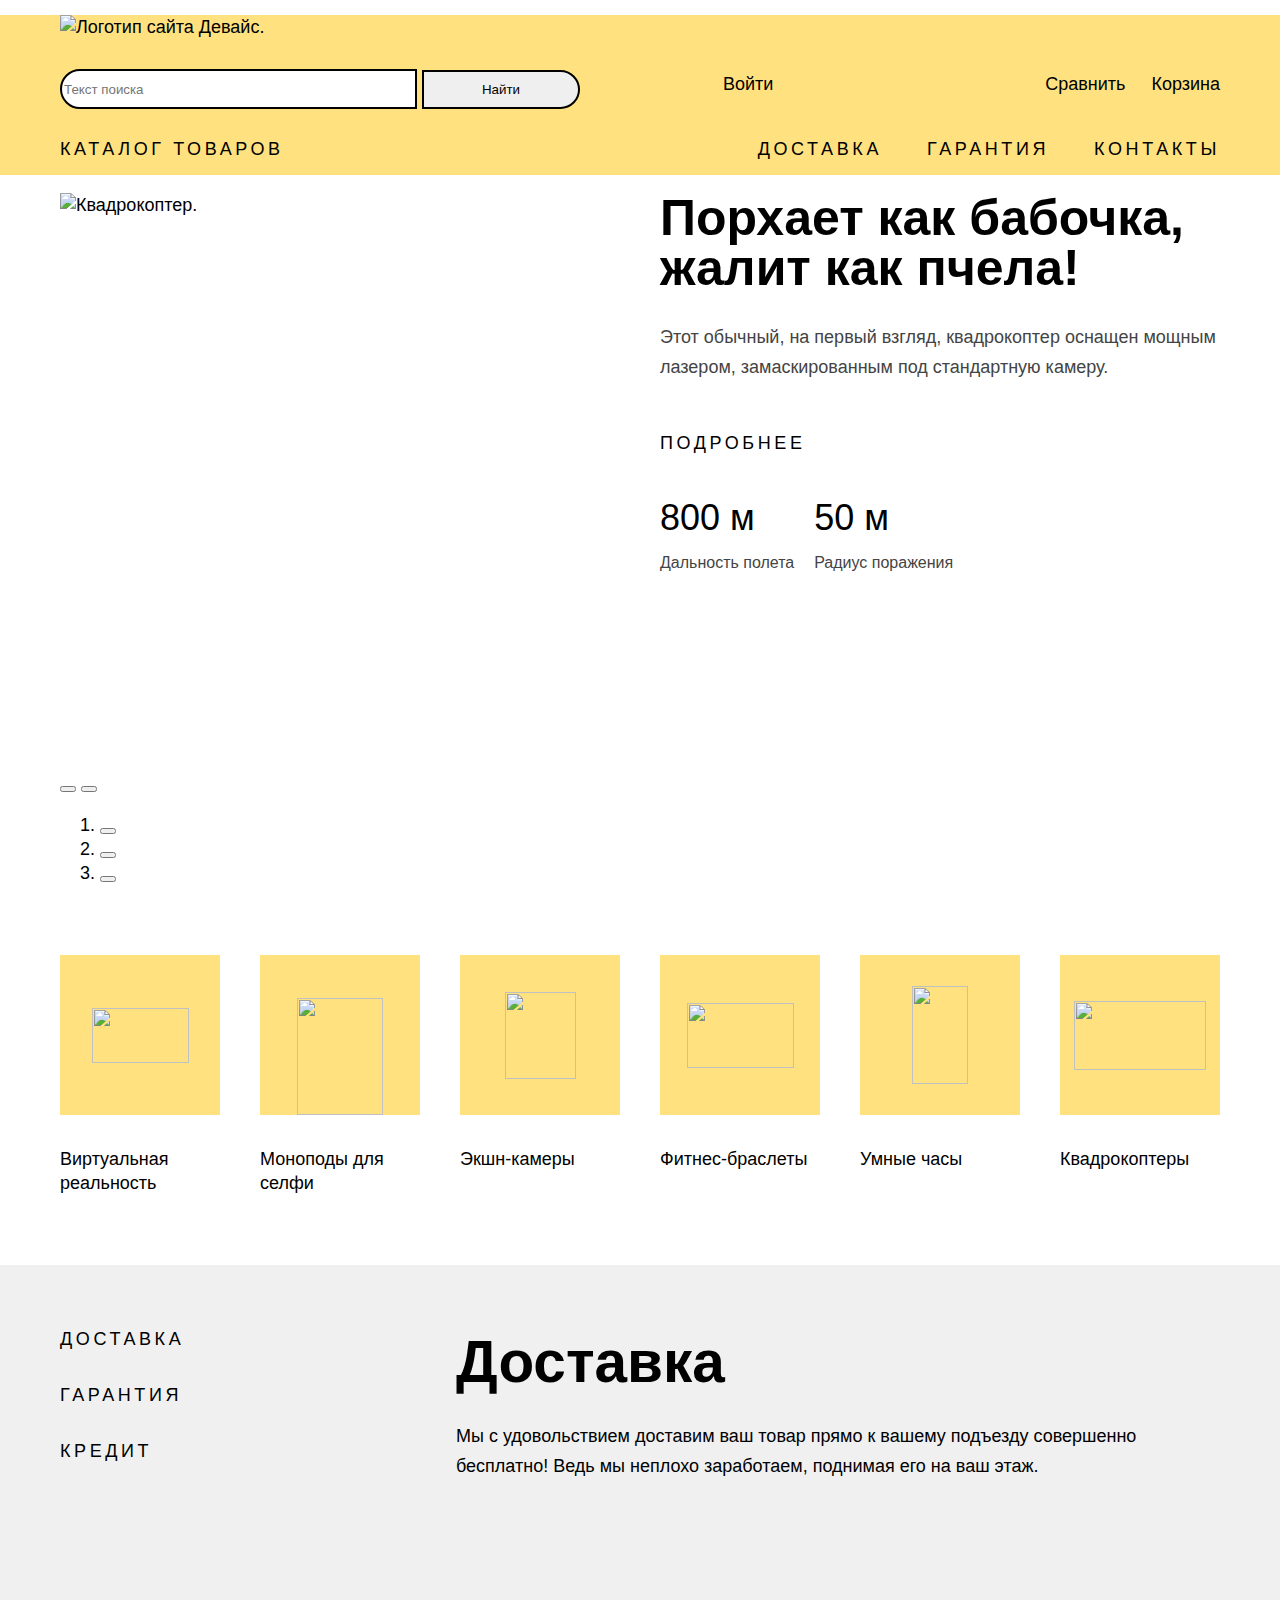
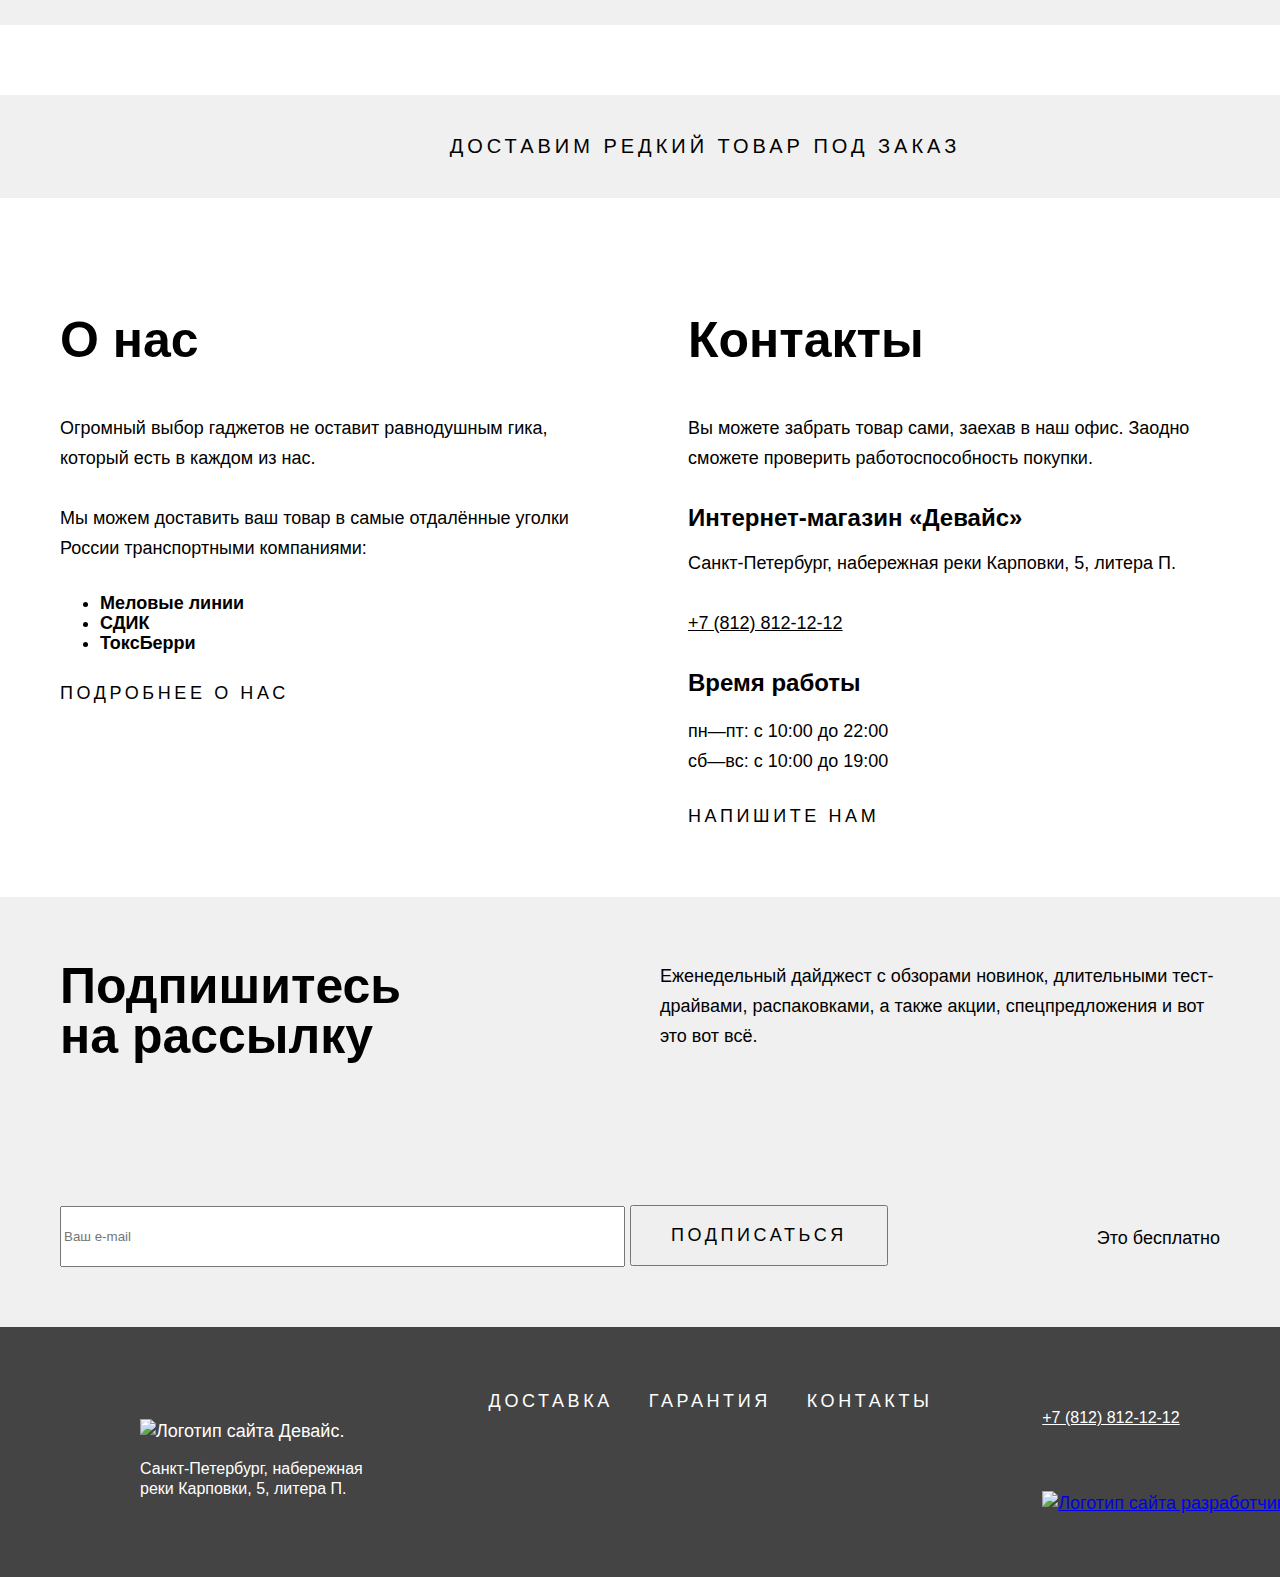
==== index.html @ eb66713f "Вносит правки согласно критериям" ====
<!DOCTYPE html>
<html lang="ru">

<head>
  <meta charset="utf-8">
  <title>HTML Academy: Девайс</title>
  <link rel="stylesheet" href="styles/styles.css">
</head>

<body>
  <header class="page-header">
    <a class="main-header-logo">
      <img src="images/header/logo-black.svg" width="145" height="36" alt="Логотип сайта Девайс.">
    </a>
    <div class="user-menu-wrapper">
      <form class="search-form" action="#" method="post">
        <input class="search-input" type="search" placeholder="Текст поиска">
        <button type="submit" class="search-button">
          Найти
        </button>
      </form>
      <ul class="user-menu-list">
        <li class="user-menu-item">
          <a class="user-menu-link user-profile" href="#">Войти</a>
        </li>
        <li class="user-menu-item">
          <a class="user-menu-link" href="#">Сравнить</a>
        </li>
        <li class="user-menu-item">
          <a class="user-menu-link" href="#">Корзина</a>
        </li>
      </ul>
    </div>
    <nav class="navigation">
      <ul class="navigation-list">
        <li class="navigation-item">
          <a class="navigation-link" href="catalog.html">Каталог товаров</a>
        </li>
        <li class="navigation-item">
          <a class="navigation-link" href="#">Доставка</a>
        </li>
        <li class="navigation-item">
          <a class="navigation-link" href="#">Гарантия</a>
        </li>
        <li class="navigation-item">
          <a class="navigation-link" href="#">Контакты</a>
        </li>
      </ul>
    </nav>
  </header>

  <main class="main-container main-index">
    <h1 class="visually-hidden">Магазин Девайс</h1>

    <section class="gallery">
      <h2 class="visually-hidden">Галлерея товаров</h2>
      <ul class="gallery-list">
        <li class="gallery-item">
          <div class="gallery-item-container">
            <h3 class="visually-hidden">Квадрокоптер</h3>
            <img class="slider-image" src="images/slider/slider-1.png" width="560" height="560" alt="Квадрокоптер.">
            <div class="gallery-description-container">
              <p class="gallery-slogan">Порхает как бабочка, жалит как пчела!</p>
              <p class="gallery-description">Этот обычный, на первый взгляд, квадрокоптер оснащен мощным лазером,
                замаскированным под стандартную камеру.</p>
              <a class="button details-button" href="#">Подробнее</a>
              <div class="gallery-specifications">
                <dl class="gallery-specifications-list">
                  <div class="gallery-specifications-description">
                    <dt class="gallery-specifications-name">Дальность полета</dt>
                    <dd class="gallery-specifications-item">
                      <span class="gallery-specifications-value">800 м</span>
                    </dd>
                  </div>
                </dl>
                <dl class="gallery-specifications-list">
                  <div class="gallery-specifications-description">
                    <dt class="gallery-specifications-name">Радиус поражения</dt>
                    <dd class="gallery-specifications-item">
                      <span class="gallery-specifications-value">50 м</span>
                    </dd>
                  </div>
                </dl>
              </div>
            </div>
          </div>
        </li>

        <li class="visually-hidden">
          <div class="gallery-item-container">
            <h3 class="visually-hidden">Фитнес-браслет</h3>
            <img class="slider-image" src="images/slider/slider-2.png" width="560" height="560" alt="Фитнес-браслет.">
            <div class="gallery-description-container">
              <p class="gallery-slogan">Худеем правильно!</p>
              <p class="gallery-description">Мотивирующие фитнес-браслеты помогут найти в себе силы не пропускать
                занятия и соблюдать диету.</p>
              <a class="button details-button" href="#">Подробнее</a>
              <div class="gallery-specifications">
                <dl class="gallery-specifications-list">
                  <div class="gallery-specifications-description">
                    <dt class="gallery-specifications-name">Без подзарядки</dt>
                    <dd class="gallery-specifications-item">
                      <span class="gallery-specifications-value">48 часов</span>
                    </dd>
                  </div>
                </dl>
              </div>
            </div>
          </div>
        </li>

        <li class="visually-hidden">
          <div class="gallery-item-container">
            <h3 class="visually-hidden">Палка для селфи</h3>
            <img class="slider-image" src="images/slider/slider-3.png" width="560" height="560" alt="Палка для селфи.">
            <div class="gallery-description-container">
              <p class="gallery-slogan">Делай селфи, как Бен Стиллер!</p>
              <p class="gallery-description">Самая длинная палка для селфи доступна в нашем магазине.
                Восемь (Восемь, Карл!) метров длиной и весом всего 5 кг.</p>
              <a class="button details-button" href="#">Подробнее</a>
              <div class="gallery-specifications">
                <dl class="gallery-specifications-list">
                  <div class="gallery-specifications-description">
                    <dt class="gallery-specifications-name">Длина палки</dt>
                    <dd class="gallery-specifications-item">
                      <span class="gallery-specifications-value">8,5 м</span>
                    </dd>
                  </div>
                </dl>
                <dl class="gallery-specifications-list">
                  <div class="gallery-specifications-description">
                    <dt class="gallery-specifications-name">Вес палки</dt>
                    <dd class="gallery-specifications-item">
                      <span class="gallery-specifications-value">5 кг</span>
                    </dd>
                  </div>
                </dl>
                <dl class="gallery-specifications-list">
                  <div class="gallery-specifications-description">
                    <dt class="gallery-specifications-name">Материал</dt>
                    <dd class="gallery-specifications-item">
                      <span class="gallery-specifications-value">Карбон</span>
                    </dd>
                  </div>
                </dl>
              </div>
            </div>
          </div>
        </li>
      </ul>

      <button class="slider-button slider-prev" type="button">
        <span class="visually-hidden">Предыдущее фото</span>
      </button>
      <button class="slider-button slider-next" type="button">
        <span class="visually-hidden">Следующее фото</span>
      </button>

      <ol class="slider-pagination">
        <li class="slider-pagination-item">
          <button class="slider-pagination-button slider-pagination-button-current" type="button">
            <span class="visually-hidden">1 фото</span>
          </button>
        </li>
        <li class="slider-pagination-item">
          <button class="slider-pagination-button" type="button">
            <span class="visually-hidden">2 фото</span>
          </button>
        </li>
        <li class="slider-pagination-item">
          <button class="slider-pagination-button" type="button">
            <span class="visually-hidden">3 фото</span>
          </button>
        </li>
      </ol>

    </section>

    <section class="products">
      <h2 class="visually-hidden">Товары</h2>
      <ul class="products-list">
        <li class="products-item">
          <a href="#">
            <div class="icon-wrapper">
              <img class="products-icon" src="images/catalog-category-1.svg" width="97" height="55" alt="">
            </div>
            <p class="products-section-name">Виртуальная реальность</p>
          </a>
        </li>
        <li class="products-item">
          <a href="#">
            <div class="icon-wrapper icon-monopod">
              <img class="products-icon" src="images/catalog-category-2.svg" width="86" height="117" alt="">
            </div>
            <p class="products-section-name">Моноподы для селфи</p>
          </a>
        </li>
        <li class="products-item">
          <a href="#">
            <div class="icon-wrapper">
              <img class="products-icon" src="images/catalog-category-3.svg" width="71" height="87" alt="">
            </div>
            <p class="products-section-name">Экшн-камеры</p>
          </a>
        </li>
        <li class="products-item">
          <a href="#">
            <div class="icon-wrapper">
              <img class="products-icon" src="images/catalog-category-4.svg" width="107" height="65" alt="">
            </div>
            <p class="products-section-name">Фитнес-браслеты</p>
          </a>
        </li>
        <li class="products-item">
          <a href="#">
            <div class="icon-wrapper">
              <img class="products-icon" src="images/catalog-category-5.svg" width="56" height="98" alt="">
            </div>
            <p class="products-section-name">Умные часы</p>
          </a>
        </li>
        <li class="products-item">
          <a href="#">
            <div class="icon-wrapper">
              <img class="products-icon" src="images/catalog-category-6.svg" width="132" height="69" alt="">
            </div>
            <p class="products-section-name">Квадрокоптеры</p>
          </a>
        </li>
      </ul>
    </section>

    <section class="advantages">
      <h2 class="visually-hidden">Преимущества</h2>
      <div class="advantages-container">
        <ul class="advantages-list">
          <li class="advantages-item">
            <a class="button advantages-button" href="#">Доставка</a>
          </li>
          <li class="advantages-item">
            <a class="button advantages-button" href="#">Гарантия</a>
          </li>
          <li class="advantages-item">
            <a class="button advantages-button" href="#">Кредит</a>
          </li>
        </ul>

        <ul class="advantages-description-list">
          <li class="advantages-description-item">
            <h3 class="advantages-description-title">Доставка</h3>
            <p class="advantages-description-text">Мы с удовольствием доставим ваш товар прямо к вашему подъезду
              совершенно бесплатно! Ведь
              мы неплохо заработаем, поднимая его на ваш этаж.</p>
          </li>

          <li class="advantages-description-item visually-hidden">
            <h3 class="advantages-description-title">Гарантия</h3>
            <p class="advantages-description-text">Если из-за возгорания купленного у нас товара у вас
              сгорит дом — не переживайте, мы выдадим вам новый. Товар, не дом, конечно же.</p>
          </li>

          <li class="advantages-description-item visually-hidden">
            <h3 class="advantages-description-title">Кредит</h3>
            <p class="advantages-description-text">Залезть в долговую яму стало проще!
              Кредитные консультанты подберут для вас наиболее выгодные условия кредита.
              Выгодные для банка, разумеется.</p>
        </ul>
      </div>
    </section>

    <div class="rare-delivery">
      <a class="rare-delivery-link" href="#">Доставим редкий товар под заказ</a>
    </div>

    <div class="index-columns">

      <section class="about-us">
        <h2 class="about-us-title">О нас</h2>
        <p class="about-us-text">Огромный выбор гаджетов не оставит равнодушным гика, который есть в каждом из нас.</p>
        <p class="about-us-text">Мы можем доставить ваш товар в самые отдалённые уголки России транспортными компаниями:
        </p>
        <ul class="logistics-list">
          <li class="logistics-item">Меловые линии</li>
          <li class="logistics-item">СДИК</li>
          <li class="logistics-item">ТоксБерри</li>
        </ul>
        <a class="button about-us-button" href="#">Подробнее о нас</a>
      </section>
      <section class="contacts">
        <h2 class="contacts-title">Контакты</h2>
        <p class="contacts-text">Вы можете забрать товар сами, заехав в наш офис.
          Заодно сможете проверить работоспособность покупки.</p>
        <h3 class="contacts-subtitle">Интернет-магазин «Девайс»</h3>
        <address class="contacts-adress">
          <p class="contacts-adress-text">Санкт-Петербург, набережная реки Карповки, 5, литера П.</p>
          <a class="contacts-phone" href="tel:88128121212">+7 (812) 812-12-12</a>
        </address>
        <h3 class="contacts-subtitle">Время работы</h3>
        <ul class="contacts-schedule">
          <li class="contacts-schedule-item">пн—пт: с 10:00 до 22:00</li>
          <li class="contacts-schedule-item">сб—вс: с 10:00 до 19:00</li>
        </ul>
        <a class="button text-us-button" href="#">Напишите нам</a>
      </section>

    </div>

    <section class="newsletter">
      <div class="newsletter-container">
        <div class="newsletter-main">
          <h2 class="newsletter-title">Подпишитесь на рассылку</h2>
          <p class="newsletter-text">Еженедельный дайджест с обзорами новинок,
            длительными тест-драйвами, распаковками, а также акции, спецпредложения и вот это вот всё.</p>
        </div>
        <div class="newsletter-form-wrapper">
          <form class="newsletter-form" action="https://echo.htmlacademy.ru/" method="post">
            <input class="newsletter-input" type="email" name="newsletter-email" placeholder="Ваш e-mail">
            <button class="button subscribe-button" type="submit">Подписаться</button>
          </form>
          <p class="newsletter-free">Это бесплатно</p>
        </div>
      </div>
    </section>
  </main>


  <footer class="page-footer">
    <div class="page-footer-container">
      <section class="footer-contacts">
        <h2 class="visually-hidden">Контакты</h2>
        <img class="main-footer-logo" src="images/footer/logo-yellow.svg" width="145" height="36"
          alt="Логотип сайта Девайс.">
        <address class="footer-contacts-address">
          <p class="footer-contacts-address-text">Санкт-Петербург, набережная реки Карповки, 5, литера П.</p>
        </address>
      </section>
      <div class="footer-column-2">
        <nav class="footer-navigation">
          <ul class="footer-navigation-list">
            <li class="footer-navigation-item">
              <a class="footer-navigation-link" href="#">Доставка</a>
            </li>
            <li class="footer-navigation-item">
              <a class="footer-navigation-link" href="#">Гарантия</a>
            </li>
            <li class="footer-navigation-item">
              <a class="footer-navigation-link" href="#">Контакты</a>
            </li>
          </ul>
        </nav>
        <section class="footer-socials">
          <h2 class="visually-hidden">Социальные сети</h2>
          <ul class="footer-socials-list">
            <li class="footer-socials-item">
              <a class="button socials-button" href="https://t.me/htmlacademy">
                <span class="visually-hidden">Телеграм</span>
                <img class="footer-socials-logo" src="images/footer/telegram.svg" width="13" height="11" alt="">
              </a>
            </li>
            <li class="footer-socials-item">
              <a class="button socials-button" href="https://www.youtube.com/user/htmlacademyru">
                <span class="visually-hidden">Youtube</span>
                <img class="footer-socials-logo" src="images/footer/youtube.svg" width="16" height="11" alt="">
              </a>
            </li>
            <li class="footer-socials-item">
              <a class="button socials-button" href="https://twitter.com/htmlacademy_ru">
                <span class="visually-hidden">Твиттер</span>
                <img class="footer-socials-logo" src="images/footer/twitter.svg" width="15" height="14" alt="">
              </a>
            </li>
          </ul>
        </section>
      </div>
      <div class="footer-column-3">
        <a class="footer-contacts-phone" href="tel:88128121212">+7 (812) 812-12-12</a>
        <a class="footer-logo" href="https://htmlacademy.ru/">
          <img src="images/footer/logo-html-academy.svg" width="114" height="33" alt="Логотип сайта разработчика.">
        </a>
      </div>
    </div>
  </footer>
</body>

</html>
---- styles/styles.css ----
@font-face {
  font-family: "Raleway";
  font-style: normal;
  font-weight: 800;
  src: url("../fonts/raleway/raleway-800.woff2") format("woff2");
  font-display: swap;
}

@font-face {
  font-family: "Rubik";
  font-style: normal;
  font-weight: 400;
  src: url("../fonts/rubik/rubik-400.woff2") format("woff2");
  font-display: swap;
}

@font-face {
  font-family: "Rubik";
  font-style: normal;
  font-weight: 700;
  src: url("../fonts/rubik/rubik-700.woff2") format("woff2");
  font-display: swap;
}

html {
  height: 100%;
}

body {
  margin: 0;
  display: flex;
  min-height: 100%;
  flex-direction: column;
  font-family: "Raleway", sans-serif;
  font-size: 18px;
  line-height: 24px;
  color: #000000;
  background-color: white;
}

.visually-hidden {
  position: absolute;
  width: 1px;
  height: 1px;
  margin: -1px;
  padding: 0;
  border: 0;
  clip: rect(0 0 0 0);
  overflow: hidden;
}

.main-container {
  flex-grow: 1;
}

img {
  max-width: 100%;
  object-fit: contain;
}

.page-header {
  display: flex;
  flex-direction: column;
  color: #000000;
  background: #FFE17F;
  display: flex;
  width: 1160px;
  margin: 15px auto 0px;
  padding-left: 60px;
  padding-right: 60px;
}

.user-menu-wrapper {
  display: flex;
  justify-content: space-between;
  margin: 30px 0px 30px 0px;
}

.search-input {
  min-width: 357px;
  height: 40px;
  border: 2px solid #000000;
  border-radius: 50px 0px 0px 50px;
}

.search-button {
  width: 158px;
  padding: 10px 56px;
  margin-right: 26px;
  border: 2px solid #000000;
  border-radius: 0px 50px 50px 0px;
}

.user-menu-list {
  display: flex;
  flex-wrap: wrap;
  width: 497px;
  margin: 0;
  padding: 0;
}

.user-menu-item {
  margin-right: 26px;
}

.user-menu-item:last-child {
  margin-right: 0;
}

.user-menu-item:first-child {
  margin-right: auto;
}

.navigation-list {
  display: flex;
  flex-wrap: wrap;
  margin: 0;
  padding: 0;
}

.navigation-item {
  margin-right: 45px;
  padding-bottom: 15px;
}

.navigation-item:first-child {
  margin-right: auto;
}

.navigation-item:last-child {
  margin-right: 0;
}

.page-header a {
  color: #000000;
  background: #FFE17F;
  text-decoration: none;
}

.gallery {
  margin: 0 auto;
  width: 1160px;
  margin-bottom: 70px;
}

.gallery-list {
  list-style-type: none;
  padding: 0;
}

.gallery-slogan {
  margin: 0;
  margin-bottom: 29px;
}

.gallery-description {
  margin: 0;
  margin-bottom: 51px;
}

.gallery-item-container {
  display: flex;
}

.slider-image {
  margin-right: 40px;
}

.gallery-description-container {
  width: 560px;
}

.details-button {
  display: block;
  margin-bottom: 49px;
}

.gallery-specifications {
  display: flex;
  flex-wrap: wrap;
}

.gallery-specifications-list {
  margin: 0;
}

.gallery-specifications-description {
  display: flex;
  flex-direction: column;
  margin-right: 20px;
  padding-bottom: 38px;
}

.gallery-specifications-name {
  order: 1;
}

.gallery-specifications-item {
  margin: 0;
  margin-bottom: 12px;
}

.advantages-container {
  display: flex;
  margin: 0 auto;
  width: 1160px;
  margin-bottom: 70px;
}

.advantages-description-title {
  margin: 0;
  margin-bottom: 34px;
}

.advantages-description-text {
  margin: 0;
}

.advantages-description-item {
  display: flex;
  flex-direction: column;
  width: 694px;
  margin: 72px 63px 144px 116px;

}

.advantages {
  background-color: #F0F0F0;
}

.advantages-list {
  margin: 0;
  padding: 0;
  margin-top: 64px;
}

.advantages-button {
  display: block;
  width: 280px;
  margin-bottom: 35px;
}

.index-columns {
  display: flex;
  margin: 0 auto;
  margin-bottom: 70px;
  width: 1160px;
  justify-content: space-between;
  padding-top: 47px;
}

.about-us {
  width: 520px;
}

.contacts {
  width: 532px;
}

.about-us-title {
  margin: 0;
  margin-bottom: 48px;
}

.contacts-title {
  margin: 0;
  margin-bottom: 48px;
}

.contacts-subtitle {
  margin: 30px 0px 15px;
}

.contacts-schedule {
  padding: 0;
}

.index-columns p {
  margin: 0;
  margin-bottom: 30px;
}

.text-us-button,
.about-us-button {
  display: block;
  margin-top: 30px;
}

.products {
  margin: 0 auto;
  width: 1160px;
}

.products-list {
  display: grid;
  grid-template-columns: repeat(6, 160px);
  justify-content: space-between;
  margin: 0 auto;
  margin-bottom: 70px;
  padding: 0;
}

.icon-wrapper {
  display: flex;
  width: 160px;
  height: 160px;
  background: #FFE17F;
  margin: 0 auto;
  justify-content: center;
  align-items: center;
  margin-bottom: 32px;
}

.icon-monopod {
  align-items: flex-end;
}

.products-section-name {
  width: 160px;
  padding: 0;
  margin: 0;
}

.user-menu-list,
.advantages-description-text,
.about-us-text,
.contacts-text,
.contacts-adress-text,
.contacts-phone,
.contacts-schedule-item,
.newsletter-text,
.newsletter-free {
  font-family: "Rubik", sans-serif;
  font-style: normal;
  font-weight: 400;
  font-size: 18px;
  line-height: 30px;
  color: #000000;
  list-style: none;
}

.navigation-item,
.button {
  font-size: 18px;
  line-height: 21px;
  letter-spacing: 0.2em;
  text-transform: uppercase;
  text-decoration: none;
  color: #000000;
  list-style: none;
}

.gallery-slogan,
.about-us-title,
.contacts-title,
.newsletter-title,
.advantages-description-item,
.inner-header-title {
  font-weight: 800;
  font-size: 50px;
  line-height: 50px;
  color: #000000;
}

.newsletter-title {
  background-color: #F0F0F0;
  margin: 0;
  width: 348px;
}

.newsletter-text {
  margin: 0;
  width: 560px;
}

.subscribe-button {
  padding: 18px 39px;
}

.gallery-description {
  font-family: "Rubik", sans-serif;
  font-weight: 400;
  font-size: 18px;
  line-height: 30px;
  color: #444444;
  background-color: white;
}

.gallery-specifications-name {
  font-family: "Rubik", sans-serif;
  font-weight: 400;
  font-size: 16px;
  line-height: 30px;
  color: #444444;
  background-color: white;
}

.gallery-specifications-value {
  font-family: "Rubik", sans-serif;
  font-style: normal;
  font-weight: 400;
  font-size: 36px;
  line-height: 30px;
  color: #000000;
}

.products-item,
.advantages-item,
.advantages-description-list,
.contacts-schedule-item,
.footer-navigation-item,
.footer-socials-item,
.breadcrumbs-item,
.product-card,
.pagination-item {
  list-style: none;
  margin: 0;
  padding: 0;
}

.products-item a {
  color: #000000;
  text-decoration: none;
}

.rare-delivery {
  display: flex;
  margin: 0 auto;
  margin-bottom: 70px;
  width: 1160px;
  justify-content: center;
  padding: 40px 125px;
  background-color: #F0F0F0;
}

.rare-delivery a {
  font-size: 20px;
  line-height: 23px;
  letter-spacing: 0.2em;
  text-transform: uppercase;
  text-decoration: none;
  color: #000000;
  text-align: center;
}

.logistics-item,
.catalog-filter-item {
  font-family: "Rubik", sans-serif;
  font-style: normal;
  font-weight: 700;
  font-size: 18px;
  line-height: 20px;
  color: #000000;
}

.contacts-subtitle {
  font-family: "Rubik", sans-serif;
  font-style: normal;
  font-weight: 700;
  font-size: 24px;
  line-height: 30px;
  color: #000000;
}

.newsletter {
  background-color: #F0F0F0;
}

.newsletter-container {
  display: flex;
  flex-direction: column;
  margin: 0 auto;
  width: 1160px;
}

.newsletter-main {
  display: flex;
  width: 1160px;
  margin-top: 64px;
  margin-bottom: 144px;
  justify-content: space-between;
}

.newsletter-form-wrapper {
  display: flex;
  padding-bottom: 56px;
  justify-content: space-between;
}

.newsletter-input {
  height: 55px;
  width: 557px;
}

.inner-header {
  box-sizing: border-box;
  margin: 35px auto;
  padding-left: 60px;
  width: 1160px;
}

.inner-header-title {
  margin: 0;
  margin-bottom: 16px;
}

.main-inner-page {
  background-color: #F0F0F0;
}

.breadcrumbs {
  display: flex;
  flex-wrap: wrap;
  padding: 0;
}

.breadcrumbs-item {
  margin-right: 36px;
}

.breadcrumbs-item,
.control {
  font-family: "Rubik", sans-serif;
  font-style: normal;
  font-weight: 400;
  font-size: 16px;
  line-height: 19px;
  color: #000000;
  background-color: #FFFFFF;
}

.breadcrumbs-item a {
  text-decoration: none;
  color: #000000;
}

.catalog-select {
  display: flex;
  justify-content: space-between;
  padding: 20px 40px;
  align-items: center;
  background-color: #F0F0F0;
}

.select-control {
  width: 141px;
  height: 30px;
}

.catalog-filter-title,
.catalog-select-title {
  display: block;
  box-sizing: border-box;
  font-weight: 800;
  font-size: 16px;
  line-height: 19px;
  color: #000000;
  letter-spacing: 0.2em;
  text-transform: uppercase;
  margin: 0;
  padding: 0;
}

.product-list {
  display: grid;
  grid-template-columns: 360px 360px;
  gap: 40px;
  margin: 0;
  padding: 70px 40px 44px;
  background-color: #FFFFFF;
}

.product-card-image {
  display: block;
  margin-bottom: 32px;
}

.product-card-name {
  display: block;
  font-family: "Rubik", sans-serif;
  font-style: normal;
  font-weight: 700;
  font-size: 18px;
  line-height: 20px;
  color: #000000;
  margin: 0;
  padding: 0;
  max-width: 250px;
}

.product-card-price {
  font-family: "Rubik", sans-serif;
  font-style: normal;
  font-weight: 400;
  font-size: 18px;
  line-height: 21px;
  color: #444444;
  margin-left: auto;
}

.product-card-description {
  display: flex;
  flex-grow: 1;
}

.product-card a {
  text-decoration: none;
}

.show-more-button {
  display: block;
  width: 760px;
  text-align: center;
  padding: 18px 0px;
  margin: 0 auto 44px;
  border: 3px solid #E5E5E5;
}

.pagination {
  display: flex;
  align-items: center;
  padding: 0;
  margin: 0;
  width: 760px;
  height: 71px;
  background-color: #EBEBEB;
  margin: 0px 40px 78px;
}

.pagination-item {
  font-family: "Rubik", sans-serif;
  font-style: normal;
  font-weight: 400;
  font-size: 16px;
  line-height: 20px;
  color: #000000;
}

.pagination-item:first-child {
  margin-right: auto;
}

.pagination-item:last-child {
  margin-left: auto;
}

.pagination-link {
  display: block;
  box-sizing: border-box;
  width: 40px;
  height: 40px;
  padding: 10px 15px;
}

.pagination-item a {
  text-decoration: none;
  color: #000000;
}

.pagination-prev,
.pagination-next {
  font-family: 'Raleway', sans-serif;
  font-style: normal;
  font-weight: 800;
  font-size: 18px;
  line-height: 21px;
  letter-spacing: 0.2em;
  text-transform: uppercase;
  padding: 25px;
  width: 128px;
}

.catalog-container {
  display: flex;
  margin: 0 auto;
  width: 1160px;
}

.catalog-filter-settings {
  width: 320px;
}

.catalog-right-column {
  width: 840px;
  background-color: #FFFFFF;
}

.page-footer {
  color: #FFFFFF;
  background: #444444;
}

.page-footer-container {
  display: flex;
  margin: 0 auto;
  width: 1160px;
  padding: 62px 140px;
  justify-content: space-between;
  align-items: flex-end;
}

.footer-contacts {
  width: 239px;
}

.footer-column-2 {
  width: 444px;
}

.footer-socials-list {
  display: flex;
  flex-wrap: wrap;
  margin: 0;
  padding: 0;
  list-style-type: none;
  justify-content: center;
}

.footer-socials-item {
  width: 40px;
  height: 40px;
  margin-right: 15px;
}

.footer-socials-item:last-child {
  margin-right: 0px;
}

.footer-navigation-list {
  display: flex;
  padding: 0;
  justify-content: space-between;
  margin: 0;
  margin-bottom: 62px;
}

.footer-contacts-address-text {
  font-family: "Rubik", sans-serif;
  font-style: normal;
  font-weight: 400;
  font-size: 16px;
  line-height: 20px;
}

.footer-contacts-phone {
  display: block;
  font-family: "Rubik", sans-serif;
  font-style: normal;
  font-weight: 400;
  font-size: 16px;
  line-height: 20px;
  color: #FFFFFF;
  text-decoration: underline;
  margin-bottom: 63px;
}

.footer-navigation-link {
  font-size: 18px;
  line-height: 21px;
  letter-spacing: 0.2em;
  text-transform: uppercase;
  text-decoration: none;
  color: #FFFFFF;
}
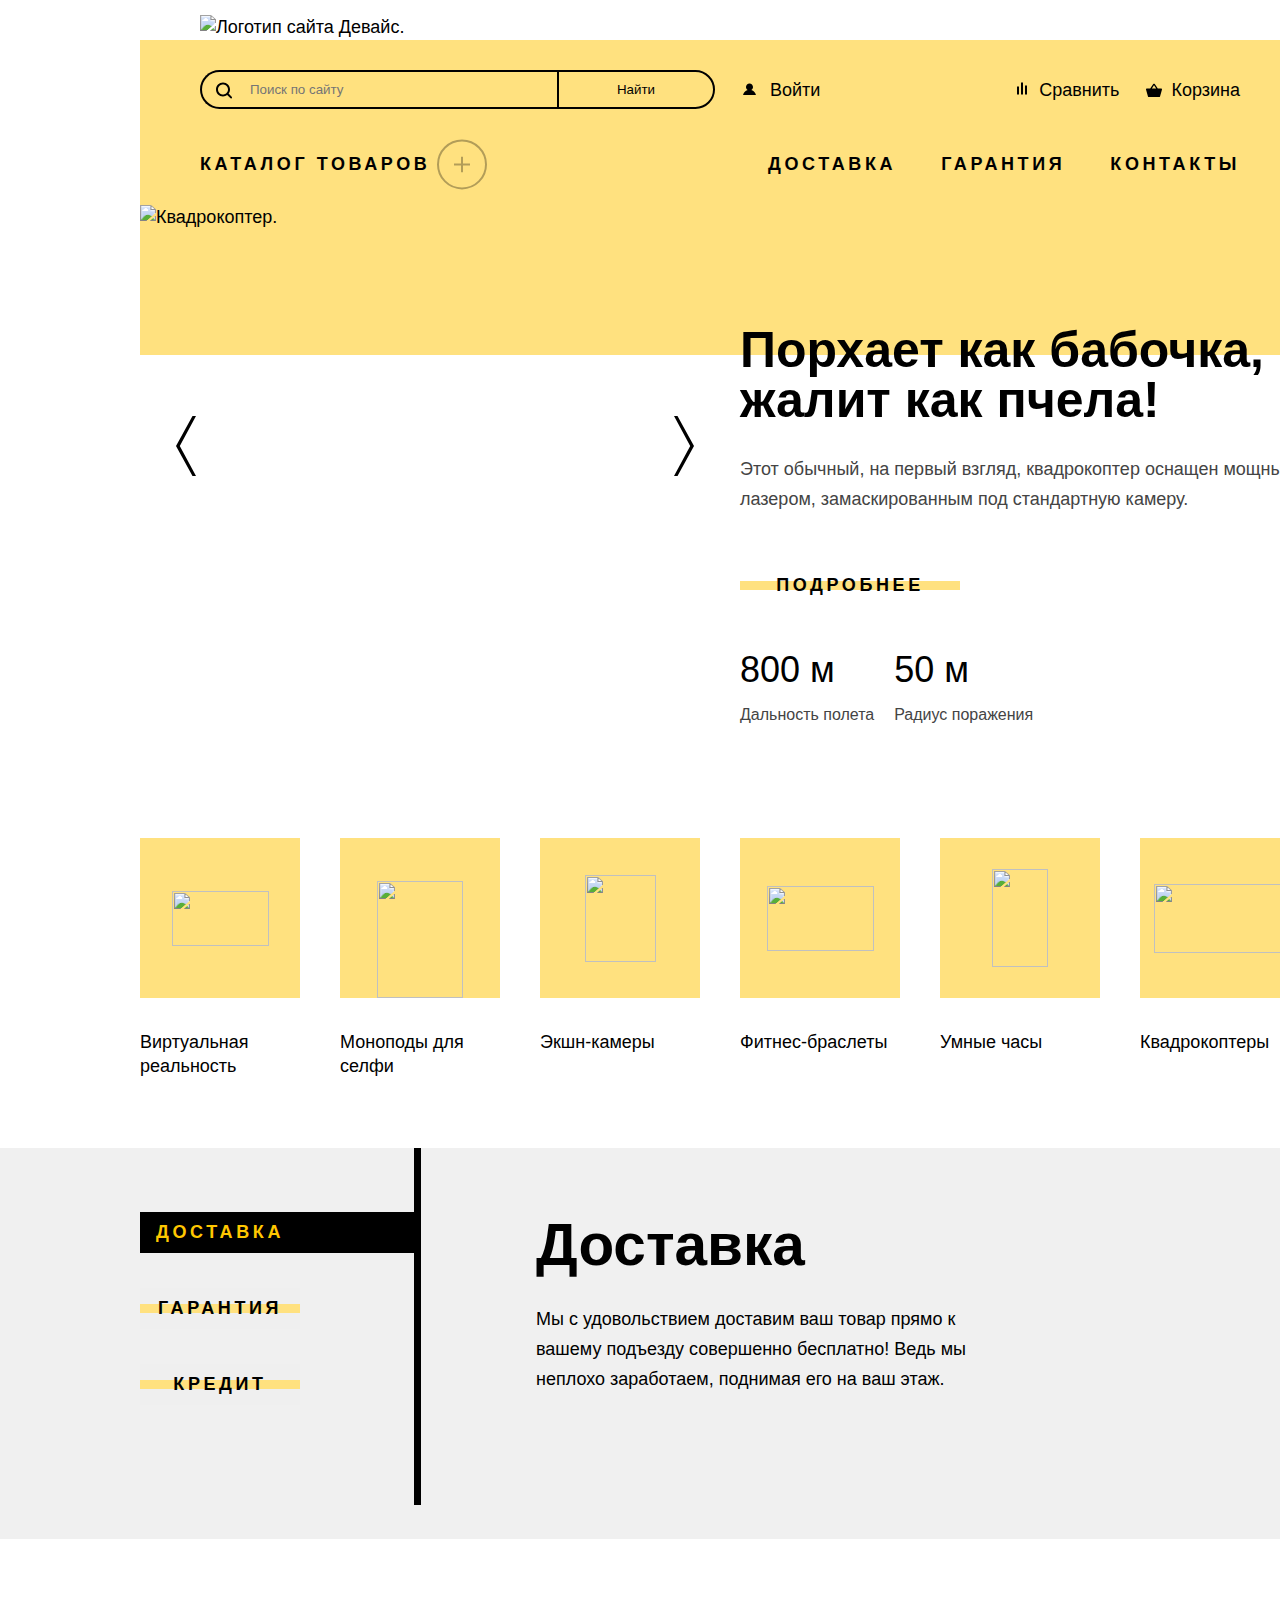
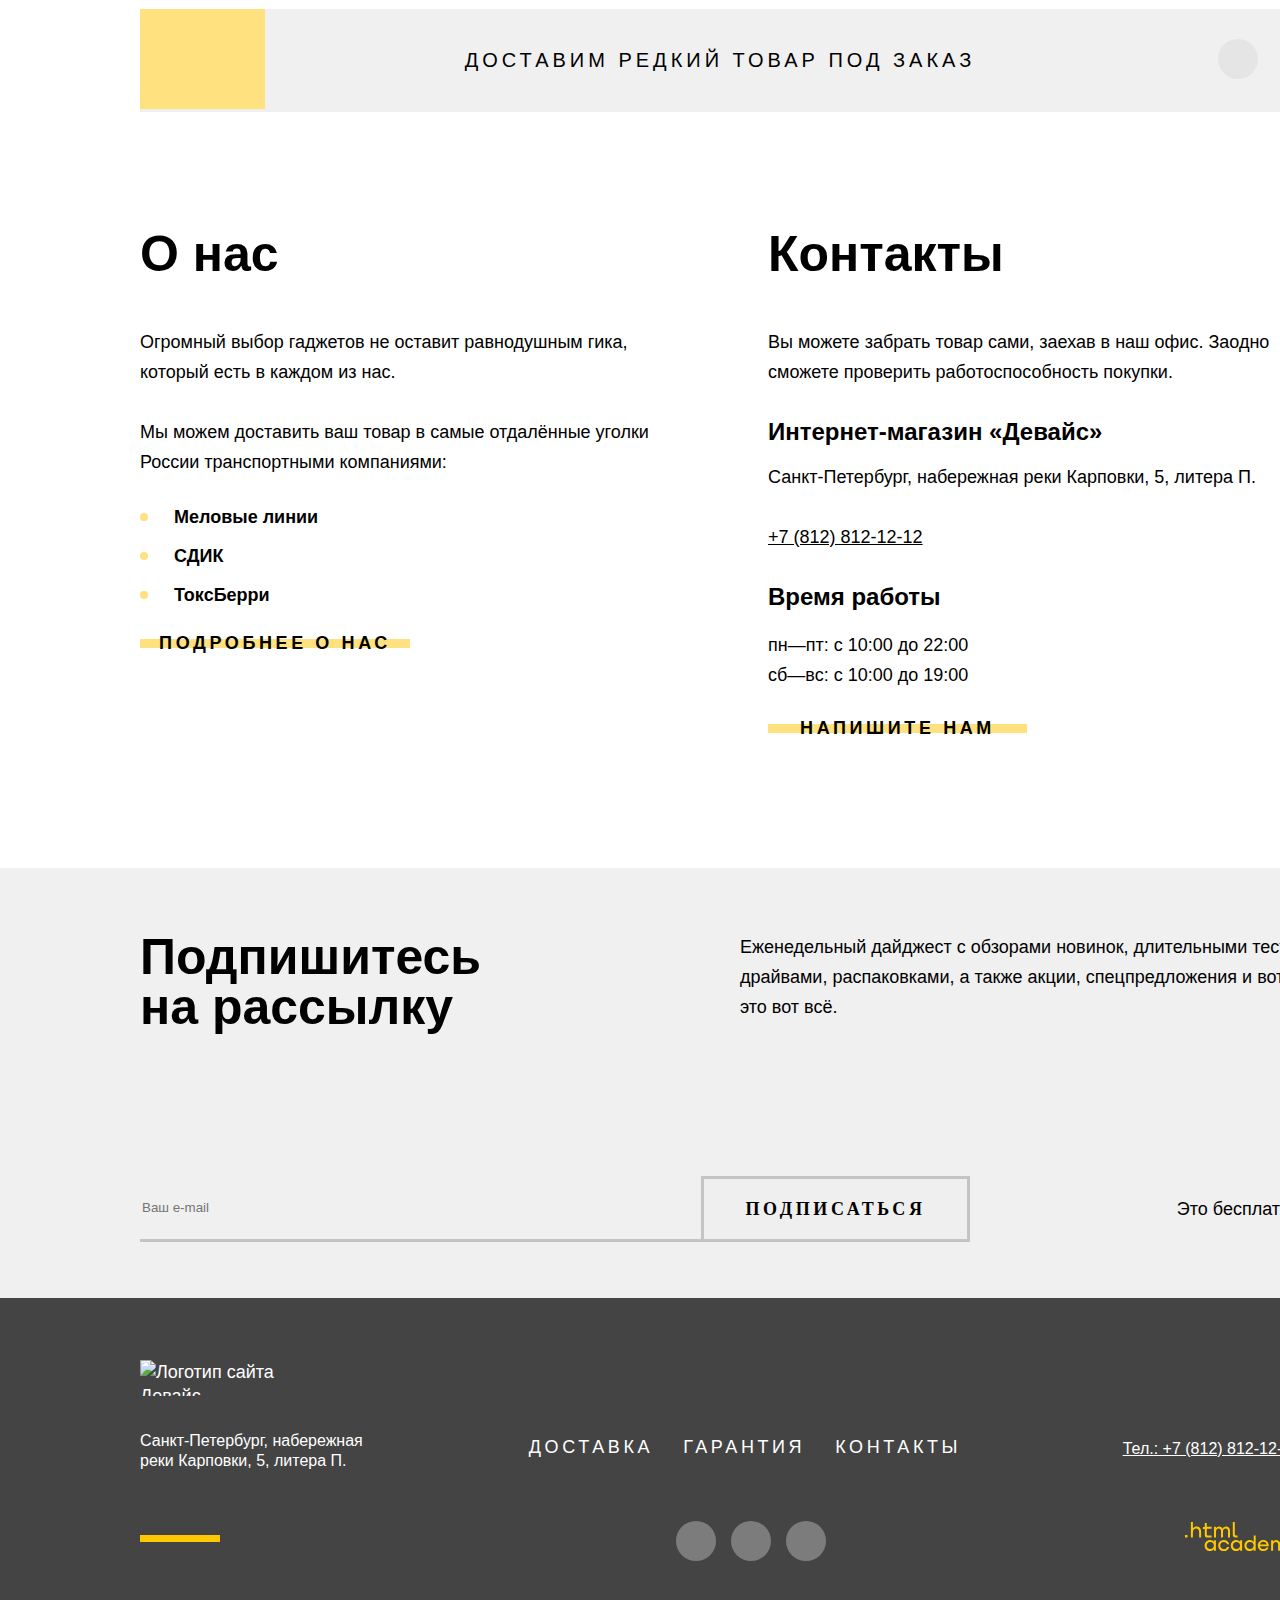
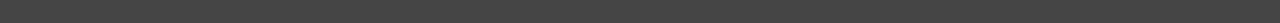
==== commit 59277d00: "Добавляет состояния на внутреннюю страницу" ====
--- a/index.html
+++ b/index.html
@@ -5,6 +5,8 @@
   <meta charset="utf-8">
   <title>HTML Academy: Девайс</title>
   <link rel="stylesheet" href="styles/styles.css">
+  <link rel="icon" href="favicon.ico">
+  <link rel="icon" type="image/png" href="images/favicon.png" sizes="32x32">
 </head>
 
 <body>
@@ -13,28 +15,84 @@
       <img src="images/header/logo-black.svg" width="145" height="36" alt="Логотип сайта Девайс.">
     </a>
     <div class="user-menu-wrapper">
-      <form class="search-form" action="#" method="post">
-        <input class="search-input" type="search" placeholder="Текст поиска">
+      <form class="search-form" action="https://echo.htmlacademy.ru" method="post">
+        <label for="search-on-page" class="visually-hidden">Поиск по сайту</label>
+        <svg class="search-icon" aria-hidden="true" focusable="false" width="16" height="17" fill="none"
+          xmlns="http://www.w3.org/2000/svg">
+          <path d="m15.7 14.69-3.1-3.1c.9-1.2 1.4-2.6 1.4-4.2 0-3.9-3.1-7-7-7s-7 3.1-7 7 3.1 7 7 
+          7c1.6 0 3-.5 4.2-1.4l3.1 3.1c.2.2.4.3.7.3.6 0 1-.4 1-1 0-.2-.1-.5-.3-.7ZM2 7.39c0-2.8 
+          2.2-5 5-5s5 2.2 5 5-2.2 5-5 5-5-2.2-5-5Z" fill="#000" />
+        </svg>
+        <input class="search-input" id="search-on-page" type="search" placeholder="Поиск по сайту">
         <button type="submit" class="search-button">
           Найти
         </button>
       </form>
       <ul class="user-menu-list">
         <li class="user-menu-item">
-          <a class="user-menu-link user-profile" href="#">Войти</a>
+          <a class="user-menu-link user-profile" href="#">
+            <svg class="profile-icon" aria-hidden="true" focusable="false" width="13" height="12" fill="none"
+              xmlns="http://www.w3.org/2000/svg">
+              <path d="M0 12.39h13c-.2-2.6-2.1-4.8-4.7-5.5 1-.6 1.7-1.7 1.7-3 0-1.9-1.6-3.5-3.5-3.5S3 
+            1.99 3 3.89c0 1.3.7 2.4 1.7 3-2.6.7-4.5 2.9-4.7 5.5Z" fill="#000" />
+            </svg>
+            Войти</a>
         </li>
         <li class="user-menu-item">
-          <a class="user-menu-link" href="#">Сравнить</a>
+          <a class="user-menu-link compare-button" href="#">
+            <svg class="compare-icon" aria-hidden="true" focusable="false" width="10" height="13" fill="none"
+              xmlns="http://www.w3.org/2000/svg">
+              <path d="M6 .39H4v12h2v-12ZM2 4.39H0v8h2v-8ZM10 3.39H8v9h2v-9Z" fill="#000" />
+            </svg>
+            Сравнить</a>
         </li>
         <li class="user-menu-item">
-          <a class="user-menu-link" href="#">Корзина</a>
+          <a class="user-menu-link cart-button" href="#">
+            <svg class="cart-icon" aria-hidden="true" focusable="false" width="16" height="14" fill="none"
+              xmlns="http://www.w3.org/2000/svg">
+              <g clip-path="url(#a)">
+                <path
+                  d="m15.3 5.39-3.5.2L8.6.69c-.1-.2-.4-.3-.6-.3-.2 0-.5.1-.6.3l-3.2 4.9H.7c-.4 0-.7.3-.7.7v.2l1.9 6.8c.2.7.7 1.1 1.4 1.1h9.4c.7 0 1.2-.4 1.4-1.1l1.9-6.9v-.2c0-.4-.3-.8-.7-.8ZM8 2.29l2.2 3.2H5.9L8 2.29Z"
+                  fill="#000" />
+              </g>
+              <defs>
+                <clipPath id="a">
+                  <path fill="#fff" transform="translate(0 .39)" d="M0 0h16v14H0z" />
+                </clipPath>
+              </defs>
+            </svg>
+            Корзина</a>
         </li>
       </ul>
     </div>
     <nav class="navigation">
       <ul class="navigation-list">
         <li class="navigation-item">
-          <a class="navigation-link" href="catalog.html">Каталог товаров</a>
+          <a class="navigation-link catalog-navigation" href="#">Каталог товаров</a>
+
+          <div class="popover-catalog">
+            <ul class="popover-catalog-container">
+              <li class="popover-catalog-item">
+                <a class="catalog-item-link" href="#">Виртуальная реальность</a>
+              </li>
+              <li class="popover-catalog-item">
+                <a class="catalog-item-link" href="#">Моноподы для cелфи</a>
+              </li>
+              <li class="popover-catalog-item">
+                <a class="catalog-item-link" href="#">Экшн-камеры</a>
+              </li>
+              <li class="popover-catalog-item">
+                <a class="catalog-item-link" href="#">Фитнес-браслеты</a>
+              </li>
+              <li class="popover-catalog-item">
+                <a class="catalog-item-link" href="#">Умные часы</a>
+              </li>
+              <li class="popover-catalog-item popover-catalog-item-quadrocopter">
+                <a class="catalog-item-link" href="#">Квадрокоптеры</a>
+              </li>
+            </ul>
+          </div>
+
         </li>
         <li class="navigation-item">
           <a class="navigation-link" href="#">Доставка</a>
@@ -58,30 +116,28 @@
         <li class="gallery-item">
           <div class="gallery-item-container">
             <h3 class="visually-hidden">Квадрокоптер</h3>
-            <img class="slider-image" src="images/slider/slider-1.png" width="560" height="560" alt="Квадрокоптер.">
+            <div class="slider-image-container">
+              <img class="slider-image" src="images/slider/slider-1.png" width="560" height="560" alt="Квадрокоптер.">
+            </div>
             <div class="gallery-description-container">
               <p class="gallery-slogan">Порхает как бабочка, жалит как пчела!</p>
               <p class="gallery-description">Этот обычный, на первый взгляд, квадрокоптер оснащен мощным лазером,
                 замаскированным под стандартную камеру.</p>
               <a class="button details-button" href="#">Подробнее</a>
-              <div class="gallery-specifications">
-                <dl class="gallery-specifications-list">
-                  <div class="gallery-specifications-description">
-                    <dt class="gallery-specifications-name">Дальность полета</dt>
-                    <dd class="gallery-specifications-item">
-                      <span class="gallery-specifications-value">800 м</span>
-                    </dd>
-                  </div>
-                </dl>
-                <dl class="gallery-specifications-list">
-                  <div class="gallery-specifications-description">
-                    <dt class="gallery-specifications-name">Радиус поражения</dt>
-                    <dd class="gallery-specifications-item">
-                      <span class="gallery-specifications-value">50 м</span>
-                    </dd>
-                  </div>
-                </dl>
-              </div>
+              <dl class="gallery-specifications-list">
+                <div class="gallery-specifications-description">
+                  <dt class="gallery-specifications-name">Дальность полета</dt>
+                  <dd class="gallery-specifications-item">
+                    <span class="gallery-specifications-value">800 м</span>
+                  </dd>
+                </div>
+                <div class="gallery-specifications-description">
+                  <dt class="gallery-specifications-name">Радиус поражения</dt>
+                  <dd class="gallery-specifications-item">
+                    <span class="gallery-specifications-value">50 м</span>
+                  </dd>
+                </div>
+              </dl>
             </div>
           </div>
         </li>
@@ -95,16 +151,14 @@
               <p class="gallery-description">Мотивирующие фитнес-браслеты помогут найти в себе силы не пропускать
                 занятия и соблюдать диету.</p>
               <a class="button details-button" href="#">Подробнее</a>
-              <div class="gallery-specifications">
-                <dl class="gallery-specifications-list">
-                  <div class="gallery-specifications-description">
-                    <dt class="gallery-specifications-name">Без подзарядки</dt>
-                    <dd class="gallery-specifications-item">
-                      <span class="gallery-specifications-value">48 часов</span>
-                    </dd>
-                  </div>
-                </dl>
-              </div>
+              <dl class="gallery-specifications-list">
+                <div class="gallery-specifications-description">
+                  <dt class="gallery-specifications-name">Без подзарядки</dt>
+                  <dd class="gallery-specifications-item">
+                    <span class="gallery-specifications-value">48 часов</span>
+                  </dd>
+                </div>
+              </dl>
             </div>
           </div>
         </li>
@@ -118,43 +172,48 @@
               <p class="gallery-description">Самая длинная палка для селфи доступна в нашем магазине.
                 Восемь (Восемь, Карл!) метров длиной и весом всего 5 кг.</p>
               <a class="button details-button" href="#">Подробнее</a>
-              <div class="gallery-specifications">
-                <dl class="gallery-specifications-list">
-                  <div class="gallery-specifications-description">
-                    <dt class="gallery-specifications-name">Длина палки</dt>
-                    <dd class="gallery-specifications-item">
-                      <span class="gallery-specifications-value">8,5 м</span>
-                    </dd>
-                  </div>
-                </dl>
-                <dl class="gallery-specifications-list">
-                  <div class="gallery-specifications-description">
-                    <dt class="gallery-specifications-name">Вес палки</dt>
-                    <dd class="gallery-specifications-item">
-                      <span class="gallery-specifications-value">5 кг</span>
-                    </dd>
-                  </div>
-                </dl>
-                <dl class="gallery-specifications-list">
-                  <div class="gallery-specifications-description">
-                    <dt class="gallery-specifications-name">Материал</dt>
-                    <dd class="gallery-specifications-item">
-                      <span class="gallery-specifications-value">Карбон</span>
-                    </dd>
-                  </div>
-                </dl>
-              </div>
+              <dl class="gallery-specifications-list">
+                <div class="gallery-specifications-description">
+                  <dt class="gallery-specifications-name">Длина палки</dt>
+                  <dd class="gallery-specifications-item">
+                    <span class="gallery-specifications-value">8,5 м</span>
+                  </dd>
+                </div>
+                <div class="gallery-specifications-description">
+                  <dt class="gallery-specifications-name">Вес палки</dt>
+                  <dd class="gallery-specifications-item">
+                    <span class="gallery-specifications-value">5 кг</span>
+                  </dd>
+                </div>
+                <div class="gallery-specifications-description">
+                  <dt class="gallery-specifications-name">Материал</dt>
+                  <dd class="gallery-specifications-item">
+                    <span class="gallery-specifications-value">Карбон</span>
+                  </dd>
+                </div>
+              </dl>
             </div>
           </div>
+          </div>
         </li>
       </ul>
 
-      <button class="slider-button slider-prev" type="button">
-        <span class="visually-hidden">Предыдущее фото</span>
-      </button>
-      <button class="slider-button slider-next" type="button">
-        <span class="visually-hidden">Следующее фото</span>
-      </button>
+      <div class="slider-buttons-container">
+        <button class="slider-button slider-prev" type="button">
+          <svg aria-hidden="true" focusable="false" width="20" height="60" fill="none"
+            xmlns="http://www.w3.org/2000/svg">
+            <path d="M20 60h-3.5L0 30 16.5 0H20L3.8 30 20 60Z" fill="#000" />
+          </svg>
+          <span class="visually-hidden">Предыдущее фото</span>
+        </button>
+        <button class="slider-button slider-next" type="button">
+          <svg aria-hidden="true" focusable="false" width="20" height="60" fill="none"
+            xmlns="http://www.w3.org/2000/svg">
+            <path d="M0 0h3.5L20 30 3.5 60H0l16.2-30L0 0Z" fill="#000" />
+          </svg>
+          <span class="visually-hidden">Следующее фото</span>
+        </button>
+      </div>
 
       <ol class="slider-pagination">
         <li class="slider-pagination-item">
@@ -180,7 +239,7 @@
       <h2 class="visually-hidden">Товары</h2>
       <ul class="products-list">
         <li class="products-item">
-          <a href="#">
+          <a class="products-link" href="#">
             <div class="icon-wrapper">
               <img class="products-icon" src="images/catalog-category-1.svg" width="97" height="55" alt="">
             </div>
@@ -188,7 +247,7 @@
           </a>
         </li>
         <li class="products-item">
-          <a href="#">
+          <a class="products-link" href="#">
             <div class="icon-wrapper icon-monopod">
               <img class="products-icon" src="images/catalog-category-2.svg" width="86" height="117" alt="">
             </div>
@@ -196,7 +255,7 @@
           </a>
         </li>
         <li class="products-item">
-          <a href="#">
+          <a class="products-link" href="#">
             <div class="icon-wrapper">
               <img class="products-icon" src="images/catalog-category-3.svg" width="71" height="87" alt="">
             </div>
@@ -204,7 +263,7 @@
           </a>
         </li>
         <li class="products-item">
-          <a href="#">
+          <a class="products-link" href="#">
             <div class="icon-wrapper">
               <img class="products-icon" src="images/catalog-category-4.svg" width="107" height="65" alt="">
             </div>
@@ -212,7 +271,7 @@
           </a>
         </li>
         <li class="products-item">
-          <a href="#">
+          <a class="products-link" href="#">
             <div class="icon-wrapper">
               <img class="products-icon" src="images/catalog-category-5.svg" width="56" height="98" alt="">
             </div>
@@ -220,7 +279,7 @@
           </a>
         </li>
         <li class="products-item">
-          <a href="#">
+          <a class="products-link" href="#">
             <div class="icon-wrapper">
               <img class="products-icon" src="images/catalog-category-6.svg" width="132" height="69" alt="">
             </div>
@@ -234,32 +293,32 @@
       <h2 class="visually-hidden">Преимущества</h2>
       <div class="advantages-container">
         <ul class="advantages-list">
-          <li class="advantages-item">
-            <a class="button advantages-button" href="#">Доставка</a>
+          <li class="advantages-item advantages-item-current">
+            <button type="button" class="button advantages-button advantages-button-current" alt="">Доставка</button>
           </li>
           <li class="advantages-item">
-            <a class="button advantages-button" href="#">Гарантия</a>
+            <button type="button" class="button advantages-button" alt="">Гарантия</button>
           </li>
           <li class="advantages-item">
-            <a class="button advantages-button" href="#">Кредит</a>
+            <button type="button" class="button advantages-button" alt="">Кредит</button>
           </li>
         </ul>
 
         <ul class="advantages-description-list">
-          <li class="advantages-description-item">
+          <li class="advantages-description-item advantages-delivery">
             <h3 class="advantages-description-title">Доставка</h3>
             <p class="advantages-description-text">Мы с удовольствием доставим ваш товар прямо к вашему подъезду
               совершенно бесплатно! Ведь
               мы неплохо заработаем, поднимая его на ваш этаж.</p>
           </li>
 
-          <li class="advantages-description-item visually-hidden">
+          <li class="advantages-description-item advantages-garanty visually-hidden">
             <h3 class="advantages-description-title">Гарантия</h3>
             <p class="advantages-description-text">Если из-за возгорания купленного у нас товара у вас
               сгорит дом — не переживайте, мы выдадим вам новый. Товар, не дом, конечно же.</p>
           </li>
 
-          <li class="advantages-description-item visually-hidden">
+          <li class="advantages-description-item advantages-loan visually-hidden">
             <h3 class="advantages-description-title">Кредит</h3>
             <p class="advantages-description-text">Залезть в долговую яму стало проще!
               Кредитные консультанты подберут для вас наиболее выгодные условия кредита.
@@ -268,9 +327,9 @@
       </div>
     </section>
 
-    <div class="rare-delivery">
-      <a class="rare-delivery-link" href="#">Доставим редкий товар под заказ</a>
-    </div>
+    <a class="rare-delivery-link" href="#">
+      <p class="rare-delivery-title">Доставим редкий товар под заказ</p>
+    </a>
 
     <div class="index-columns">
 
@@ -314,8 +373,10 @@
         </div>
         <div class="newsletter-form-wrapper">
           <form class="newsletter-form" action="https://echo.htmlacademy.ru/" method="post">
-            <input class="newsletter-input" type="email" name="newsletter-email" placeholder="Ваш e-mail">
-            <button class="button subscribe-button" type="submit">Подписаться</button>
+            <label for="subscribe" class="visually-hidden">Подписаться на рассылку</label>
+            <input class="newsletter-input" id="subscribe" type="email" name="newsletter-email"
+              placeholder="Ваш e-mail">
+            <button class="subscribe-button" type="submit">Подписаться</button>
           </form>
           <p class="newsletter-free">Это бесплатно</p>
         </div>
@@ -331,7 +392,7 @@
         <img class="main-footer-logo" src="images/footer/logo-yellow.svg" width="145" height="36"
           alt="Логотип сайта Девайс.">
         <address class="footer-contacts-address">
-          <p class="footer-contacts-address-text">Санкт-Петербург, набережная реки Карповки, 5, литера П.</p>
+          Санкт-Петербург, набережная реки Карповки, 5, литера П.
         </address>
       </section>
       <div class="footer-column-2">
@@ -373,9 +434,11 @@
         </section>
       </div>
       <div class="footer-column-3">
-        <a class="footer-contacts-phone" href="tel:88128121212">+7 (812) 812-12-12</a>
-        <a class="footer-logo" href="https://htmlacademy.ru/">
-          <img src="images/footer/logo-html-academy.svg" width="114" height="33" alt="Логотип сайта разработчика.">
+        <a class="footer-contacts-phone" href="tel:88128121212">Тел.: +7 (812) 812-12-12</a>
+        <a class="footer-logo-link" href="https://htmlacademy.ru/">
+          <span class="visually-hidden">Логотип сайта разработчика.</span>
+          <svg class="footer-logo" aria-hidden="true" focusable="false" width="115" height="33" fill="none" xmlns="http://www.w3.org/2000/svg"><path d="M0 12.9v2.6h2.5v-2.6H0ZM11.6 4.5c-1.6 0-2.8.7-3.6 1.7h-.1V0h-2v15.5h2v-5.3c0-2.1 1.3-3.6 3.3-3.6 1.8 0 2.9 1.4 2.9 3.2v5.7h2V9.4c.1-3-1.8-4.9-4.5-4.9ZM26.6 4.8h-4.8V1.1h-2v3.8h-1.9v2h1.9v6c0 1.7 1 2.7 2.7 2.7h4.1v-2h-3.7c-.7 0-1.1-.4-1.1-1.1V6.8h4.8v-2ZM41.1 4.6c-1.6 0-2.9.8-3.5 2.1h-.1c-.6-1.2-1.8-2.1-3.4-2.1-1.4 0-2.5.8-3.1 1.8h-.1V4.8H29v10.6h2V10c0-2 1-3.5 2.6-3.5 1.5 0 2.4 1 2.4 2.6v6.3h2V9.8c0-2.4 1.4-3.3 2.6-3.3 1.5 0 2.4 1 2.4 2.6v6.3h2V8.9c.1-2.5-1.4-4.3-3.9-4.3ZM47.8 12.7c0 1.7 1 2.7 2.8 2.7h2v-2h-1.7c-.7 0-1.1-.4-1.1-1.1V0h-2v12.7ZM28.9 19.7c-.9-1.1-2.2-1.8-3.9-1.8-3.1 0-5.4 2.3-5.4 5.6s2.3 5.6 5.4 5.6c1.8 0 3-.8 3.8-1.9h.1v1.6h2V18.2h-2v1.5Zm-3.6 7.4c-2.2 0-3.6-1.6-3.6-3.6s1.4-3.6 3.6-3.6 3.6 1.6 3.6 3.6c0 1.9-1.4 3.6-3.6 3.6ZM44.2 22c-.5-2.4-2.6-4.1-5.4-4.1a5.4 5.4 0 0 0-5.6 5.6c0 3.1 2.2 5.6 5.6 5.6 2.8 0 4.9-1.8 5.4-4.2h-2.1a3.4 3.4 0 0 1-3.3 2.3c-2.2 0-3.6-1.6-3.6-3.6s1.4-3.6 3.6-3.6c1.6 0 2.8 1 3.3 2.2h2.1V22ZM55.1 19.7c-.9-1.1-2.2-1.8-3.9-1.8-3.1 0-5.4 2.3-5.4 5.6s2.3 5.6 5.4 5.6c1.8 0 3-.8 3.8-1.9h.1v1.6h2V18.2h-2v1.5Zm-3.6 7.4c-2.2 0-3.6-1.6-3.6-3.6s1.4-3.6 3.6-3.6 3.6 1.6 3.6 3.6c0 1.9-1.5 3.6-3.6 3.6ZM68.7 19.8c-.9-1.1-2.2-1.9-3.9-1.9-3.1 0-5.4 2.3-5.4 5.6s2.2 5.6 5.4 5.6c1.7 0 3-.8 3.8-1.8h.1v1.5h2V13.4h-2v6.4Zm-3.6 7.3c-2.2 0-3.6-1.6-3.6-3.6s1.4-3.6 3.6-3.6 3.6 1.6 3.6 3.6c-.1 2-1.5 3.6-3.6 3.6ZM78.3 17.9c-3.3 0-5.5 2.5-5.5 5.6 0 3 2.1 5.6 5.5 5.6 2.5 0 4.5-1.3 5.2-3.6h-2.1c-.5 1-1.6 1.6-3 1.6-1.9 0-3.3-1.3-3.4-2.9h8.8c.2-3.6-2-6.3-5.5-6.3Zm0 1.9c1.7 0 3 1 3.3 2.6h-6.5c.3-1.5 1.5-2.6 3.2-2.6ZM98.2 17.9c-1.6 0-2.9.8-3.6 2h-.1c-.6-1.2-1.8-2-3.4-2-1.4 0-2.5.7-3.1 1.8v-1.5h-1.9v10.6h2v-5.4c0-2 1-3.4 2.6-3.5 1.5 0 2.4 1 2.4 2.6v6.3h2v-5.6c0-2.4 1.4-3.3 2.6-3.3 1.5 0 2.4 1 2.4 2.6v6.3h2v-6.5c.1-2.6-1.4-4.4-3.9-4.4ZM109.4 27l-3.6-8.9h-2.2l4.8 11.6c-.3.9-.7 1.2-1.7 1.2h-2.5v2h2.5c1.8 0 2.8-.8 3.5-2.6l4.7-12.2h-2.1l-3.4 8.9Z"/>
+          </svg>
         </a>
       </div>
     </div>
--- a/styles/styles.css
+++ b/styles/styles.css
@@ -29,6 +29,7 @@
 body {
   margin: 0;
   display: flex;
+  min-width: 1440px;
   min-height: 100%;
   flex-direction: column;
   font-family: "Raleway", sans-serif;
@@ -51,6 +52,7 @@
 
 .main-container {
   flex-grow: 1;
+  margin: 0;
 }
 
 img {
@@ -58,16 +60,49 @@
   object-fit: contain;
 }
 
+.navigation-item,
+.button {
+  font-style: normal;
+  font-weight: 800;
+  font-size: 18px;
+  line-height: 21px;
+  letter-spacing: 0.2em;
+  text-transform: uppercase;
+  text-decoration: none;
+  color: #000000;
+  list-style: none;
+}
+
 .page-header {
   display: flex;
   flex-direction: column;
+  position: relative;
   color: #000000;
   background: #FFE17F;
   display: flex;
-  width: 1160px;
-  margin: 15px auto 0px;
+  width: 1040px;
+  margin: 40px auto 0px;
   padding-left: 60px;
   padding-right: 60px;
+  padding-bottom: 30px;
+  position: relative;
+}
+
+.main-header-logo {
+  position: absolute;
+  top: -25px;
+}
+
+.main-header-logo:active {
+  opacity: 30%;
+}
+
+.main-header-logo:hover {
+  opacity: 50%;
+}
+
+.main-header-logo:focus {
+  outline: 2px solid #AF4FFF;
 }
 
 .user-menu-wrapper {
@@ -76,19 +111,50 @@
   margin: 30px 0px 30px 0px;
 }
 
+.search-form {
+  display: flex;
+  position: relative;
+}
+
 .search-input {
   min-width: 357px;
-  height: 40px;
-  border: 2px solid #000000;
+  background: transparent;
+  border: solid #000000;
+  border-width: 2px 0px 2px 2px;
   border-radius: 50px 0px 0px 50px;
+  padding-left: 48px;
+  padding-top: 10px;
+  padding-bottom: 10px;
+}
+
+.search-input:focus {
+  outline: 2px solid #AF4FFF;
+}
+
+.search-icon {
+  position: absolute;
+  z-index: 1;
+  top: 12px;
+  left: 16px;
 }
 
 .search-button {
   width: 158px;
   padding: 10px 56px;
   margin-right: 26px;
+  background: transparent;
   border: 2px solid #000000;
   border-radius: 0px 50px 50px 0px;
+  cursor: pointer;
+}
+
+.search-button:hover {
+  background: #000000;
+  color: #FFFFFF;
+}
+
+.search-button:focus {
+  outline: 2px solid #AF4FFF;
 }
 
 .user-menu-list {
@@ -97,10 +163,12 @@
   width: 497px;
   margin: 0;
   padding: 0;
+  align-items: center;
 }
 
 .user-menu-item {
-  margin-right: 26px;
+  display: block;
+  margin-right: 27px;
 }
 
 .user-menu-item:last-child {
@@ -111,16 +179,52 @@
   margin-right: auto;
 }
 
+.user-profile {
+  position: relative;
+  padding-left: 27px;
+}
+
+.profile-icon {
+  position: absolute;
+  bottom: 5px;
+  left: 0px;
+}
+
+.compare-button {
+  position: relative;
+  padding-left: 22px;
+}
+
+.compare-icon {
+  position: absolute;
+  bottom: 5px;
+  left: 0px;
+}
+
+.cart-button {
+  position: relative;
+  padding-left: 25px;
+}
+
+.cart-icon {
+  position: absolute;
+  bottom: 3px;
+  left: 0px;
+}
+
 .navigation-list {
   display: flex;
   flex-wrap: wrap;
   margin: 0;
   padding: 0;
+  z-index: 1;
 }
 
 .navigation-item {
   margin-right: 45px;
+  padding-top: 15px;
   padding-bottom: 15px;
+  position: relative;
 }
 
 .navigation-item:first-child {
@@ -131,21 +235,100 @@
   margin-right: 0;
 }
 
+.catalog-navigation {
+  position: relative;
+  padding-right: 57px;
+}
+
+.catalog-navigation::after {
+  content: url("../images/header/plus-button.svg");
+  position: absolute;
+  width: 50px;
+  height: 50px;
+  top: -15px;
+  right: 0px;
+  border: none;
+  background: transparent;
+}
+
+.popover-catalog {
+  display: none;
+  width: 1160px;
+  background: #FFE17F;
+  position: absolute;
+  left: -60px;
+  top: 55px;
+  z-index: 2;
+}
+
+.catalog-navigation:hover::after {
+  content: url("../images/header/minus-button.svg");
+}
+
+.catalog-navigation:hover+.popover-catalog {
+  display: block;
+}
+
+.catalog-navigation:focus {
+  outline: 2px solid #AF4FFF;
+}
+
+.popover-catalog-container {
+  width: 675px;
+  display: grid;
+  grid-template-columns: 252px 211px 211px;
+  grid-template-rows: 1fr 1fr 1fr;
+  grid-auto-flow: column;
+  padding-top: 14px;
+  padding-left: 60px;
+  padding-bottom: 61px;
+  align-content: start;
+}
+
+.popover-catalog-item-quadrocopter {
+  grid-row: 1/2;
+  grid-column: 3/4;
+}
+
+.popover-catalog-item {
+  display: flex;
+  list-style: none;
+  margin-bottom: 20px;
+  font-family: 'Rubik';
+  font-style: normal;
+  font-weight: 400;
+  font-size: 16px;
+  line-height: 18px;
+  letter-spacing: 0em;
+  text-transform: none;
+}
+
 .page-header a {
   color: #000000;
-  background: #FFE17F;
   text-decoration: none;
+}
+
+.user-menu-link:hover,
+.navigation-link:hover {
+  opacity: 0.6;
+}
+
+.user-menu-link:focus,
+.navigation-link:focus {
+  outline: 2px solid #AF4FFF;
 }
 
 .gallery {
   margin: 0 auto;
   width: 1160px;
   margin-bottom: 70px;
+  position: relative;
 }
 
 .gallery-list {
   list-style-type: none;
   padding: 0;
+  margin: 0;
 }
 
 .gallery-slogan {
@@ -160,27 +343,144 @@
 
 .gallery-item-container {
   display: flex;
+  padding-top: 105px;
+  background: linear-gradient(to bottom,
+      #FFE17F 0px, #FFE17F 135px, white 135px);
+}
+
+.slider-image-container {
+  width: 560px;
+  margin-right: 40px;
+  position: relative;
 }
 
 .slider-image {
-  margin-right: 40px;
-}
+  position: absolute;
+  top: -120px;
+}
+
+.slider-buttons-container {
+  display: flex;
+  width: 530px;
+  justify-content: space-between;
+  position: absolute;
+  top: 195px;
+  left: 30px;
+}
+
+.slider-button {
+  border: 0;
+  background: transparent;
+  cursor: pointer;
+}
+
+.slider-button:hover {
+  opacity: 0.6;
+}
+
+.slider-button:focus {
+  outline: 2px solid #AF4FFF;
+}
+
+.slider-pagination {
+  display: flex;
+  width: 76px;
+  padding: 0;
+  margin: 0;
+  justify-content: space-between;
+  align-items: center;
+  position: absolute;
+  right: 0;
+  bottom: 173px;
+}
+
+.slider-pagination-item {
+  list-style: none;
+}
+
+.slider-pagination-button {
+  width: 12px;
+  height: 12px;
+  border: 0;
+  background: transparent;
+  background-image: url("../images/pagination-icon.svg");
+  background-repeat: no-repeat;
+  background-position: center;
+}
+
+.slider-pagination-button-current {
+  background-image: url("../images/pagination-icon-current.svg");
+  background-repeat: no-repeat;
+  background-position: center;
+  width: 12px;
+  height: 12px;
+}
+
+.slider-pagination-button:hover {
+  opacity: 0.6;
+}
+
+.slider-pagination-button:focus {
+  outline: 2px solid #AF4FFF;
+}
+
 
 .gallery-description-container {
+  margin-right: auto;
   width: 560px;
-}
-
-.details-button {
+  position: relative;
+}
+
+.gallery-description-container::after {
+  content: url("../images/slider/first-slide.svg");
+  position: absolute;
+  top: -92px;
+  right: 61px;
+  z-index: -1;
+
+}
+
+.button {
   display: block;
+  width: 220px;
   margin-bottom: 49px;
-}
-
-.gallery-specifications {
+  padding: 10px 0px;
+  text-align: center;
+  cursor: pointer;
+  position: relative;
+  z-index: 1;
+}
+
+.button::after {
+  content: "";
+  position: absolute;
+  width: inherit;
+  left: 0%;
+  top: 40%;
+  bottom: 40%;
+  background: #FFE17F;
+  z-index: -1;
+}
+
+.button:active {
+  background: #FFC700;
+}
+
+.button:active::after {
+  display: none;
+}
+
+.button:hover {
+  background: #FFE17F;
+}
+
+.button:focus {
+  outline: 2px solid #AF4FFF;
+}
+
+.gallery-specifications-list {
   display: flex;
   flex-wrap: wrap;
-}
-
-.gallery-specifications-list {
   margin: 0;
 }
 
@@ -205,23 +505,40 @@
   margin: 0 auto;
   width: 1160px;
   margin-bottom: 70px;
+  align-items: flex-start;
 }
 
 .advantages-description-title {
+  width: 452px;
   margin: 0;
   margin-bottom: 34px;
 }
 
 .advantages-description-text {
   margin: 0;
+  width: 452px;
+  padding-bottom: 21px;
 }
 
 .advantages-description-item {
   display: flex;
   flex-direction: column;
   width: 694px;
-  margin: 72px 63px 144px 116px;
-
+  margin: 72px 63px 124px 116px;
+  background-repeat: no-repeat;
+  background-position: right top;
+}
+
+.advantages-delivery {
+  background-image: url("../images/delivery-icon.svg");
+}
+
+.advantages-garanty {
+  background-image: url("../images/garanty-icon.svg");
+}
+
+.advantages-loan {
+  background-image: url("../images/loan-icon.svg");
 }
 
 .advantages {
@@ -232,12 +549,82 @@
   margin: 0;
   padding: 0;
   margin-top: 64px;
+  position: relative;
+}
+
+.advantages-list::after {
+  content: "";
+  position: absolute;
+  width: 0px;
+  top: -64px;
+  bottom: -65px;
+  right: -1px;
+  border-left: 7px solid black;
+}
+
+.advantages-item {
+  width: 280px;
 }
 
 .advantages-button {
   display: block;
-  width: 280px;
+  width: 160px;
+  padding-top: 10px;
+  padding-bottom: 10px;
   margin-bottom: 35px;
+  border: none;
+  position: relative;
+  z-index: 1;
+}
+
+.advantages-button::after {
+  content: "";
+  position: absolute;
+  width: inherit;
+  left: 0%;
+  top: 40%;
+  bottom: 40%;
+  background: #FFE17F;
+  z-index: -1;
+}
+
+.advantages-button:hover {
+  background: #FFE17F;
+}
+
+.advantages-button:active {
+  background: #FFC700;
+}
+
+.advantages-button:focus {
+  outline: 2px solid #AF4FFF;
+}
+
+.advantages-button:active .advantages-button::after {
+  display: none;
+}
+
+.advantages-item-current {
+  background: #000000;
+}
+
+.advantages-button-current {
+  background: #000000;
+  color: #FFC700;
+}
+
+.advantages-button-current::after {
+  display: none;
+}
+
+.advantages-button-current:hover {
+  background: #000000;
+  opacity: 50%;
+}
+
+.advantages-button-current:active {
+  background: #000000;
+  opacity: 30%;
 }
 
 .index-columns {
@@ -280,10 +667,38 @@
   margin-bottom: 30px;
 }
 
-.text-us-button,
+.text-us-button {
+  width: 259px;
+}
+
 .about-us-button {
-  display: block;
-  margin-top: 30px;
+  width: 270px;
+}
+
+.logistics-list {
+  padding: 0px;
+}
+
+.logistics-item {
+  margin-bottom: 19px;
+  list-style: none;
+  padding-left: 34px;
+  position: relative;
+}
+
+.logistics-item:last-child {
+  margin-bottom: 0px;
+}
+
+.logistics-item::after {
+  position: absolute;
+  content: "";
+  background: #FFE17F;
+  width: 8px;
+  height: 8px;
+  border-radius: 50%;
+  left: 0px;
+  top: 6px;
 }
 
 .products {
@@ -309,6 +724,18 @@
   justify-content: center;
   align-items: center;
   margin-bottom: 32px;
+}
+
+.icon-wrapper:hover {
+  background: #FFC700;
+}
+
+.products-link {
+  display: block;
+}
+
+.products-link:focus {
+  outline: 2px solid #AF4FFF;
 }
 
 .icon-monopod {
@@ -339,17 +766,6 @@
   list-style: none;
 }
 
-.navigation-item,
-.button {
-  font-size: 18px;
-  line-height: 21px;
-  letter-spacing: 0.2em;
-  text-transform: uppercase;
-  text-decoration: none;
-  color: #000000;
-  list-style: none;
-}
-
 .gallery-slogan,
 .about-us-title,
 .contacts-title,
@@ -373,8 +789,43 @@
   width: 560px;
 }
 
+.newsletter-input {
+  background: transparent;
+  border: none;
+  border-bottom: 3px solid #C4C4C4;
+  margin: 0;
+}
+
 .subscribe-button {
-  padding: 18px 39px;
+  display: block;
+  box-sizing: content-box;
+  width: 253px;
+  margin: 0;
+  padding: 18px 5px;
+  border: 3px solid #C4C4C4;
+  font-family: 'Raleway';
+  font-style: normal;
+  font-weight: 800;
+  font-size: 18px;
+  line-height: 21px;
+  letter-spacing: 0.2em;
+  text-transform: uppercase;
+}
+
+.subscribe-button::after {
+  display: none;
+}
+
+.subscribe-button:focus {
+  outline: 2px solid #AF4FFF;
+}
+
+.newsletter-input:focus {
+  outline: 2px solid #AF4FFF;
+}
+
+.newsletter-form {
+  display: flex;
 }
 
 .gallery-description {
@@ -423,17 +874,17 @@
   text-decoration: none;
 }
 
-.rare-delivery {
+.rare-delivery-link {
   display: flex;
   margin: 0 auto;
   margin-bottom: 70px;
   width: 1160px;
   justify-content: center;
-  padding: 40px 125px;
+  padding-top: 20px;
+  padding-bottom: 20px;
   background-color: #F0F0F0;
-}
-
-.rare-delivery a {
+  position: relative;
+  cursor: pointer;
   font-size: 20px;
   line-height: 23px;
   letter-spacing: 0.2em;
@@ -443,6 +894,50 @@
   text-align: center;
 }
 
+.rare-delivery-link:active {
+  opacity: 30%;
+}
+
+.rare-delivery-link:focus {
+  border: 2px solid #AF4FFF;
+}
+
+.rare-delivery-link::before {
+  content: "";
+  position: absolute;
+  width: 125px;
+  height: 100px;
+  top: 0px;
+  left: 0px;
+  background-color: #FFE17F;
+  background-image: url("../images/truck-icon.svg");
+  background-repeat: no-repeat;
+  background-position: 50% 50%;
+}
+
+.rare-delivery-link:hover::before {
+  background-color: #FFC700;
+}
+
+.rare-delivery-link:hover::after {
+  opacity: 100%;
+}
+
+.rare-delivery-link::after {
+  content: "";
+  position: absolute;
+  width: 40px;
+  height: 40px;
+  border-radius: 50%;
+  top: 30px;
+  right: 42px;
+  background-color: #DCDCDC;
+  opacity: 50%;
+  background-image: url("../images/information-icon.svg");
+  background-repeat: no-repeat;
+  background-position: 50% 50%;
+}
+
 .logistics-item,
 .catalog-filter-item {
   font-family: "Rubik", sans-serif;
@@ -484,11 +979,21 @@
 .newsletter-form-wrapper {
   display: flex;
   padding-bottom: 56px;
-  justify-content: space-between;
+}
+
+.newsletter-free {
+  margin-left: auto;
+  padding-left: 32px;
+  position: relative;
+}
+
+.newsletter-free::before {
+  content: url("../images/tick-green.svg");
+  position: absolute;
+  left: 0px;
 }
 
 .newsletter-input {
-  height: 55px;
   width: 557px;
 }
 
@@ -504,6 +1009,12 @@
   margin-bottom: 16px;
 }
 
+.user-profile-active {
+  width: 146px;
+  padding-left: 27px;
+  position: relative;
+}
+
 .main-inner-page {
   background-color: #F0F0F0;
 }
@@ -532,6 +1043,116 @@
 .breadcrumbs-item a {
   text-decoration: none;
   color: #000000;
+}
+
+.catalog-filter-settings {
+  width: 320px;
+}
+
+.catalog-filter-title,
+.catalog-select-title {
+  display: block;
+  font-weight: 800;
+  font-size: 16px;
+  line-height: 19px;
+  color: #000000;
+  letter-spacing: 0.2em;
+  text-transform: uppercase;
+  margin: 0;
+  padding: 0;
+}
+
+.catalog-filter-title {
+  display: block;
+  margin: 25px auto 60px 60px;
+}
+
+.range-scale {
+  position: relative;
+  width: 200px;
+  height: 2px;
+  margin-bottom: 16px;
+  background-color: #DCDCDC;
+  border-radius: 2px;
+}
+
+.range-toggle {
+  position: absolute;
+  width: 20px;
+  height: 20px;
+  background: #EBEBEB;
+  border: 2px solid #000000;
+  border-radius: 50%;
+  cursor: pointer;
+}
+
+.range-toggle:hover {
+  opacity: 50%;
+}
+
+.range-toggle:active {
+  background: #000000;
+} 
+
+.range-toggle:focus {
+  outline: 2px solid #AF4FFF;
+} 
+
+.range-bar {
+  position: absolute;
+  height: 2px;
+  background-color: #000000;
+}
+
+.toggle-min {
+  top: -8px;
+  left: -10px;
+}
+
+.toggle-max {
+  top: -8px;
+  right: -10px;
+}
+
+.catalog-price-filter {
+  display: flex;
+  width: 200px;
+  padding: 0;
+  margin: 0px 60px 18px;
+  border: none;
+}
+
+.catalog-color-filter {
+  display: flex;
+  box-sizing: border-box;
+  width: 200px;
+  flex-direction: column;
+  background: transparent;
+  padding: 0;
+  margin: 0px 60px 18px;
+  border: none;
+}
+
+.catalog-bluetooth-filter {
+  display: flex;
+  box-sizing: border-box;
+  width: 200px;
+  flex-direction: column;
+  background: transparent;
+  padding: 0;
+  margin: 0px 60px 18px;
+  border: none;
+}
+
+.filter-button {
+  border: none;
+  margin-left: 60px;
+}
+
+.control {
+  display: block;
+  background: transparent;
+  margin-bottom: 17px;
 }
 
 .catalog-select {
@@ -545,20 +1166,60 @@
 .select-control {
   width: 141px;
   height: 30px;
-}
-
-.catalog-filter-title,
-.catalog-select-title {
-  display: block;
-  box-sizing: border-box;
-  font-weight: 800;
-  font-size: 16px;
-  line-height: 19px;
-  color: #000000;
-  letter-spacing: 0.2em;
-  text-transform: uppercase;
-  margin: 0;
-  padding: 0;
+  border: none;
+  font-family: 'Rubik';
+  font-style: normal;
+  font-weight: 400;
+  font-size: 18px;
+  line-height: 30px;
+  appearance: none;
+  -moz-appearance: none;
+  -webkit-appearance: none;
+  background: url("../images/select-control-icon.svg") no-repeat scroll right center transparent;
+}
+
+.select-control:active {
+  opacity: 30%;
+}
+
+.select-control:hover {
+  opacity: 60%;
+}
+
+.select-control:focus {
+  outline: 2px solid #AF4FFF;
+}
+
+.catalog-filter-item {
+  letter-spacing: -0.02em;
+  padding-top: 12px;
+  margin-bottom: 20px;
+}
+
+.sort-buttons-container {
+  display: flex;
+}
+
+.sort-button {
+  display: flex;
+  width: 30px;
+  height: 30px;
+  justify-content: center;
+  align-items: center;
+  opacity: 20%;
+}
+
+.sort-button:active {
+  opacity: 100%;
+}
+
+.sort-button:hover {
+  opacity: 50%;
+}
+
+.sort-button:focus {
+  outline: 2px solid #AF4FFF;
+  opacity: 100%;
 }
 
 .product-list {
@@ -573,6 +1234,38 @@
 .product-card-image {
   display: block;
   margin-bottom: 32px;
+}
+
+.product-card {
+  position: relative;
+}
+
+.card-details-button {
+  display: none;
+  position: absolute;
+  top: 186px;
+  left: 70px;
+}
+
+.product-card:active {
+  opacity: 30%;
+}
+
+.product-card:hover .card-details-button {
+  display: block;
+}
+
+.product-card:hover {
+  opacity: 60%;
+}
+
+.product-card:active .card-details-button::after {
+  display: block;
+  background-color: #FFC700;
+}
+
+.product-card-link:focus {
+  outline: 2px solid #AF4FFF;
 }
 
 .product-card-name {
@@ -610,12 +1303,34 @@
 .show-more-button {
   display: block;
   width: 760px;
+  font-family: 'Raleway';
+  font-style: normal;
+  font-weight: 800;
+  font-size: 16px;
+  line-height: 19px;
+  letter-spacing: 0.2em;
+text-transform: uppercase;
+  color: #000000;
+  text-decoration: none;
   text-align: center;
   padding: 18px 0px;
   margin: 0 auto 44px;
   border: 3px solid #E5E5E5;
 }
 
+.show-more-button:active {
+  opacity: 30%;
+  outline: 3px solid #000000;
+}
+
+.show-more-button:hover {
+  outline: 3px solid #000000;
+}
+
+.show-more-button:focus {
+  outline: 2px solid #AF4FFF;
+}
+
 .pagination {
   display: flex;
   align-items: center;
@@ -634,6 +1349,15 @@
   font-size: 16px;
   line-height: 20px;
   color: #000000;
+  opacity: 30%;
+}
+
+.pagination-item:active {
+opacity: 10%;
+}
+
+.pagination-item:hover {
+  opacity: 100%;
 }
 
 .pagination-item:first-child {
@@ -652,13 +1376,17 @@
   padding: 10px 15px;
 }
 
+.pagination-link:focus {
+  outline: 2px solid #AF4FFF;
+  opacity: 100%;
+}
+
 .pagination-item a {
   text-decoration: none;
   color: #000000;
 }
 
-.pagination-prev,
-.pagination-next {
+.pagination-control {
   font-family: 'Raleway', sans-serif;
   font-style: normal;
   font-weight: 800;
@@ -670,14 +1398,22 @@
   width: 128px;
 }
 
+.pagination-control:active {
+opacity: 30%;
+}
+
+.pagination-control:hover {
+  background: #DCDCDC;
+}
+
+.pagination-control:focus {
+  outline: 2px solid #AF4FFF;
+}
+
 .catalog-container {
   display: flex;
   margin: 0 auto;
   width: 1160px;
-}
-
-.catalog-filter-settings {
-  width: 320px;
 }
 
 .catalog-right-column {
@@ -701,10 +1437,21 @@
 
 .footer-contacts {
   width: 239px;
+  margin-bottom: auto;
+  position: relative;
+}
+
+.footer-contacts::after {
+  position: absolute;
+  content: "";
+  top: 175px;
+  width: 80px;
+  border-bottom: 7px solid #FFC700;
 }
 
 .footer-column-2 {
   width: 444px;
+  margin-top: 75px;
 }
 
 .footer-socials-list {
@@ -726,20 +1473,89 @@
   margin-right: 0px;
 }
 
+.footer-socials-item:focus-within {
+  outline: 2px solid #AF4FFF;
+}
+
+.socials-button {
+  width: 40px;
+  height: 40px;
+  padding: 0;
+  margin: 0;
+  background: #FFFFFF;
+  opacity: 0.3;
+  border-radius: 50%;
+  display: flex;
+  justify-content: center;
+  align-items: center;
+  cursor: pointer;
+}
+
+.socials-button::after {
+  display: none;
+}
+
+.socials-button:hover {
+  background: #FFC700;
+  opacity: 100%;
+}
+
+.socials-button:focus {
+  outline: 0px;
+}
+
 .footer-navigation-list {
   display: flex;
-  padding: 0;
-  justify-content: space-between;
+  flex-wrap: wrap;
+  padding: 0;
   margin: 0;
   margin-bottom: 62px;
 }
 
-.footer-contacts-address-text {
+.footer-navigation-item {
+  margin-right: 30px;
+}
+
+.footer-navigation-item:last-child {
+  margin-right: 0px;
+}
+
+.footer-navigation-link:active {
+  opacity: 30%;
+}
+
+.footer-navigation-link:hover {
+  color: #FFC700;
+  text-decoration: underline;
+}
+
+.footer-navigation-link:focus {
+  outline: 2px solid #AF4FFF;
+}
+
+.footer-contacts-address {
   font-family: "Rubik", sans-serif;
   font-style: normal;
   font-weight: 400;
   font-size: 16px;
   line-height: 20px;
+}
+
+.main-footer-logo {
+  display: block;
+  margin-bottom: 35px;
+}
+
+.main-footer-logo:active {
+  opacity: 30%;
+}
+
+.main-footer-logo:hover {
+  opacity: 60%;
+}
+
+.main-footer-logo:focus {
+  outline: 2px solid #AF4FFF;
 }
 
 .footer-contacts-phone {
@@ -752,6 +1568,41 @@
   color: #FFFFFF;
   text-decoration: underline;
   margin-bottom: 63px;
+}
+
+.footer-contacts-phone:active {
+  opacity: 30%;
+}
+
+.footer-contacts-phone:hover {
+  color: #FFC700;
+}
+
+.footer-contacts-phone:focus {
+  outline: 2px solid #AF4FFF;
+}
+
+.footer-column-3 {
+  display: flex;
+  flex-direction: column;
+  align-items: flex-end;
+}
+
+.footer-logo {
+  fill: #FFC700;
+}
+
+.footer-logo:active {
+  fill: #FFFFFF;
+  opacity: 30%;
+}
+
+.footer-logo:hover {
+  fill: #FFFFFF;
+}
+
+.footer-logo-link:focus {
+  outline: 2px solid #AF4FFF;
 }
 
 .footer-navigation-link {
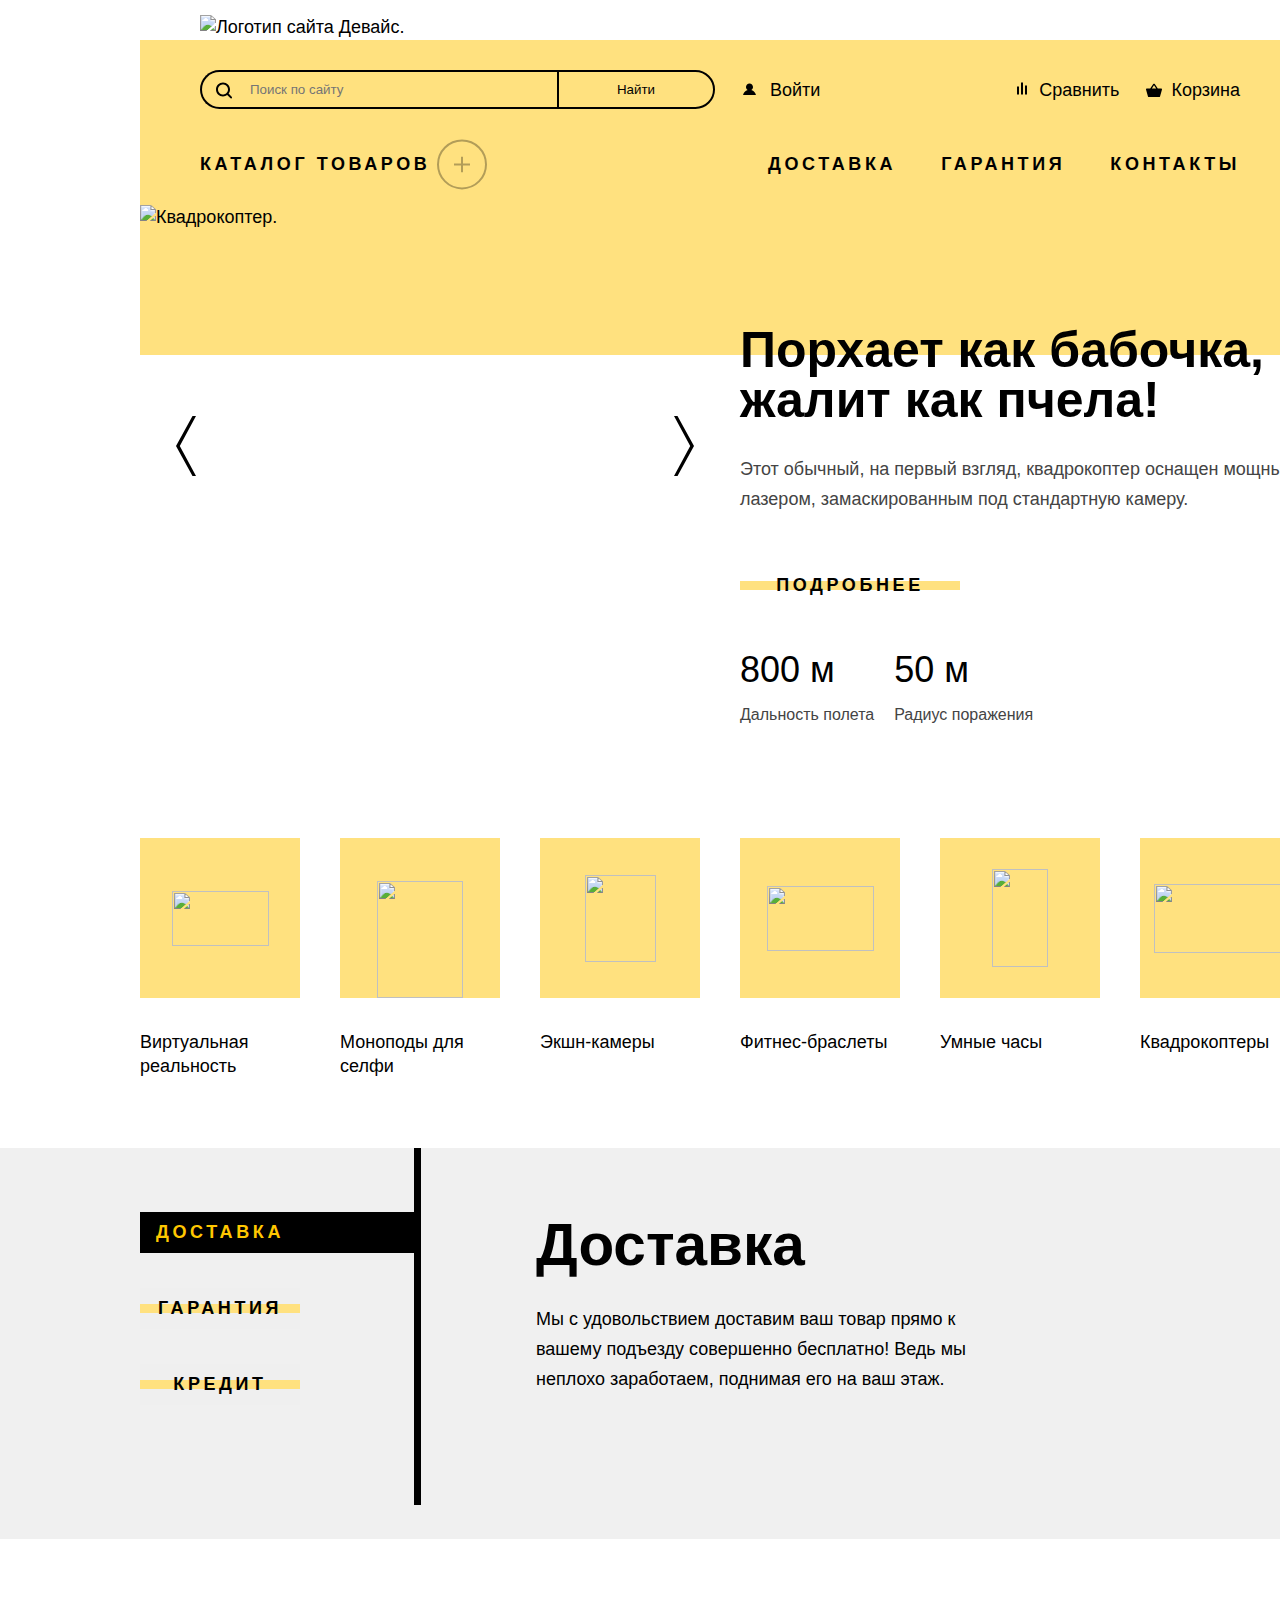
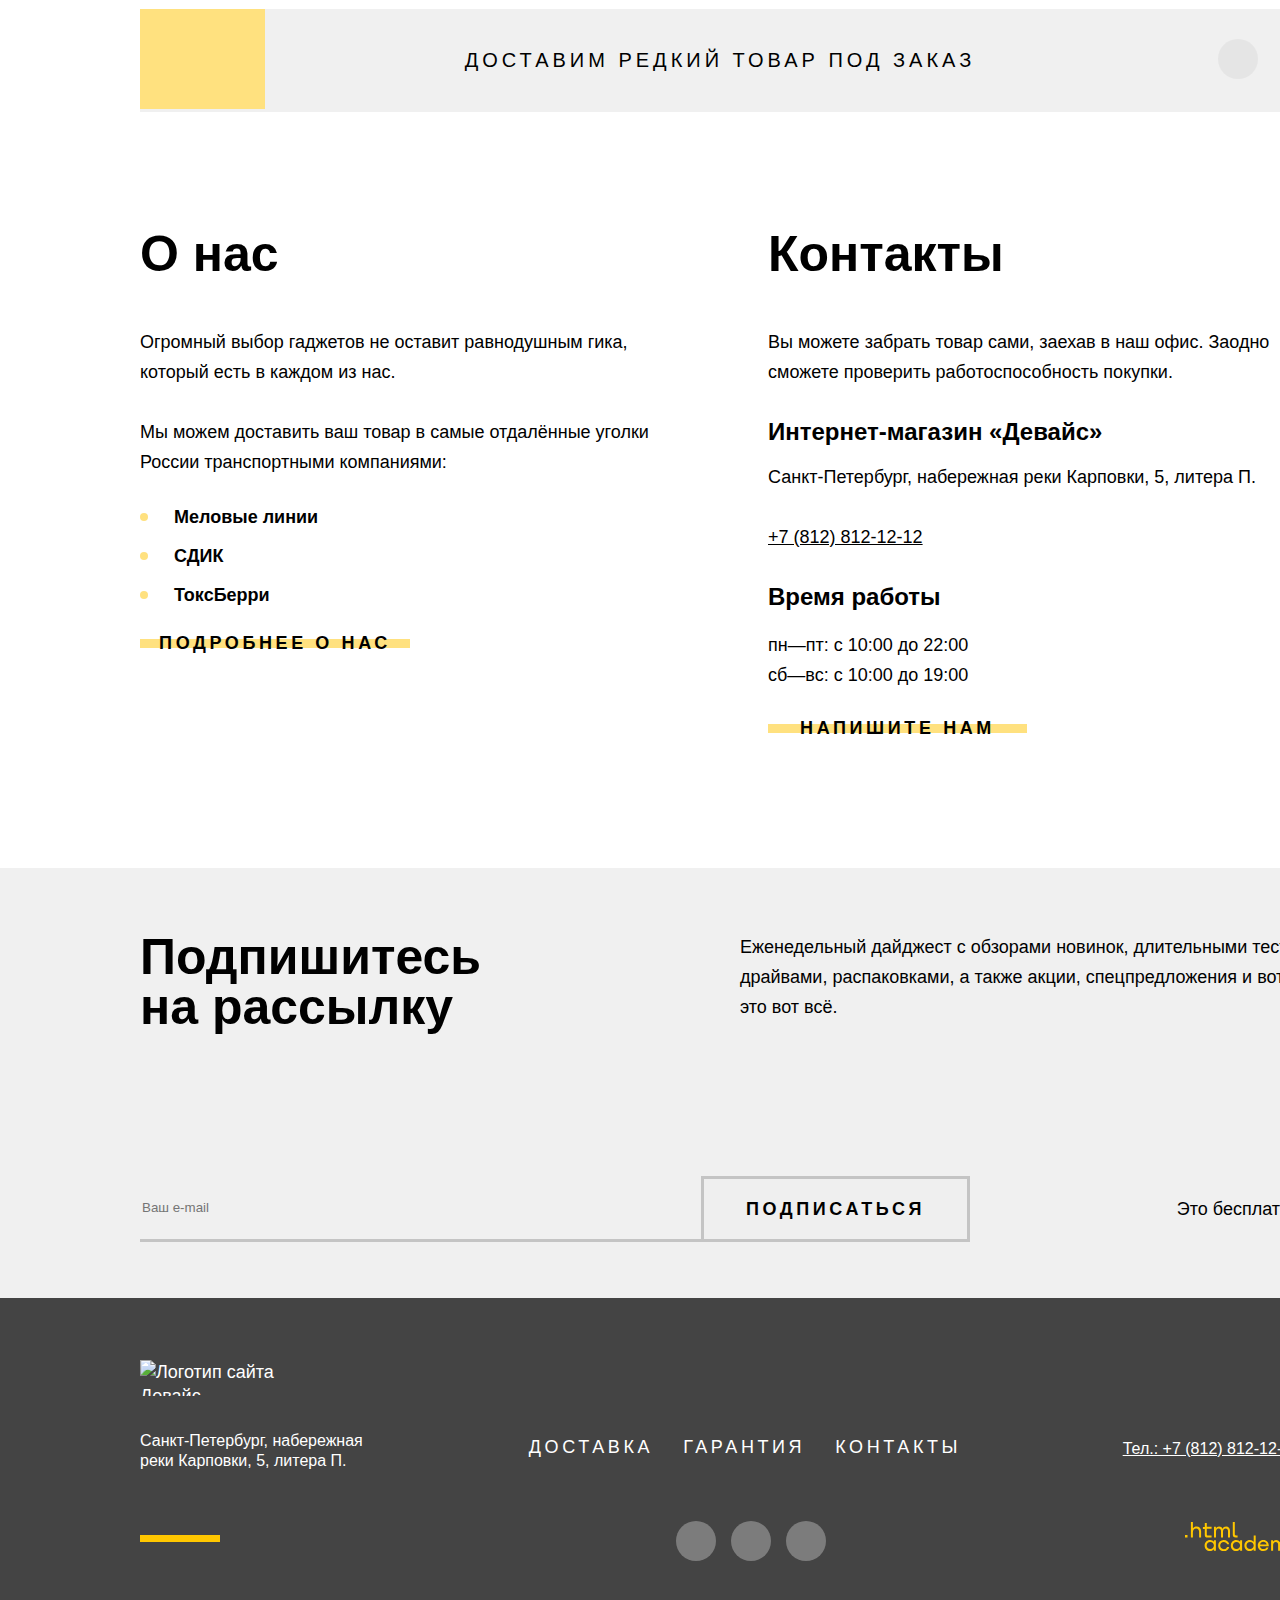
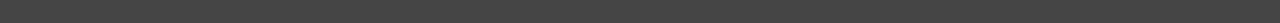
==== commit 240a4d41: "Merge pull request #11 from bulkazavr/master" ====
--- a/index.html
+++ b/index.html
@@ -194,7 +194,6 @@
               </dl>
             </div>
           </div>
-          </div>
         </li>
       </ul>
 
@@ -294,13 +293,13 @@
       <div class="advantages-container">
         <ul class="advantages-list">
           <li class="advantages-item advantages-item-current">
-            <button type="button" class="button advantages-button advantages-button-current" alt="">Доставка</button>
+            <button type="button" class="button advantages-button advantages-button-current">Доставка</button>
           </li>
           <li class="advantages-item">
-            <button type="button" class="button advantages-button" alt="">Гарантия</button>
+            <button type="button" class="button advantages-button">Гарантия</button>
           </li>
           <li class="advantages-item">
-            <button type="button" class="button advantages-button" alt="">Кредит</button>
+            <button type="button" class="button advantages-button">Кредит</button>
           </li>
         </ul>
 
--- a/styles/styles.css
+++ b/styles/styles.css
@@ -294,7 +294,7 @@
   display: flex;
   list-style: none;
   margin-bottom: 20px;
-  font-family: 'Rubik';
+  font-family: 'Rubik',sans-serif;
   font-style: normal;
   font-weight: 400;
   font-size: 16px;
@@ -803,7 +803,7 @@
   margin: 0;
   padding: 18px 5px;
   border: 3px solid #C4C4C4;
-  font-family: 'Raleway';
+  font-family: 'Raleway', sans-serif;
   font-style: normal;
   font-weight: 800;
   font-size: 18px;
@@ -1167,7 +1167,7 @@
   width: 141px;
   height: 30px;
   border: none;
-  font-family: 'Rubik';
+  font-family: 'Rubik', sans-serif;
   font-style: normal;
   font-weight: 400;
   font-size: 18px;
@@ -1303,7 +1303,7 @@
 .show-more-button {
   display: block;
   width: 760px;
-  font-family: 'Raleway';
+  font-family: 'Raleway', sans-serif;
   font-style: normal;
   font-weight: 800;
   font-size: 16px;
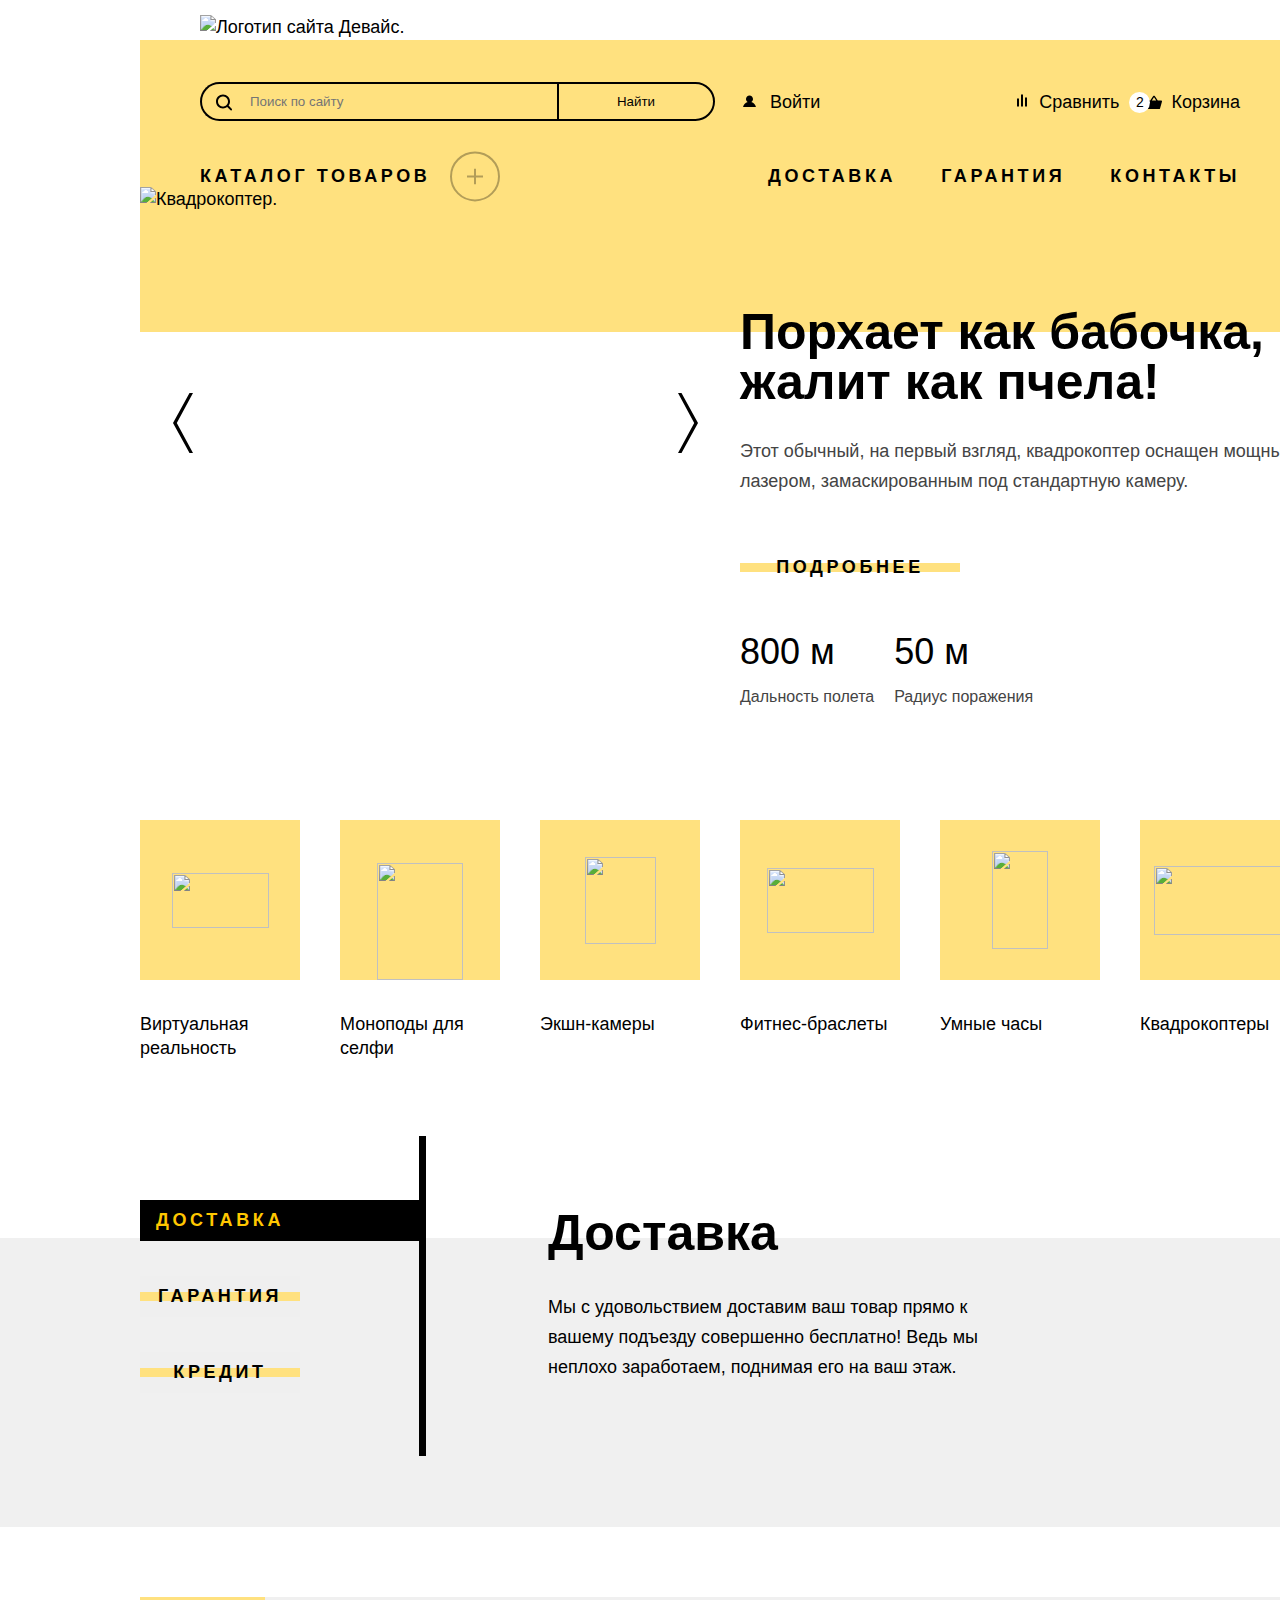
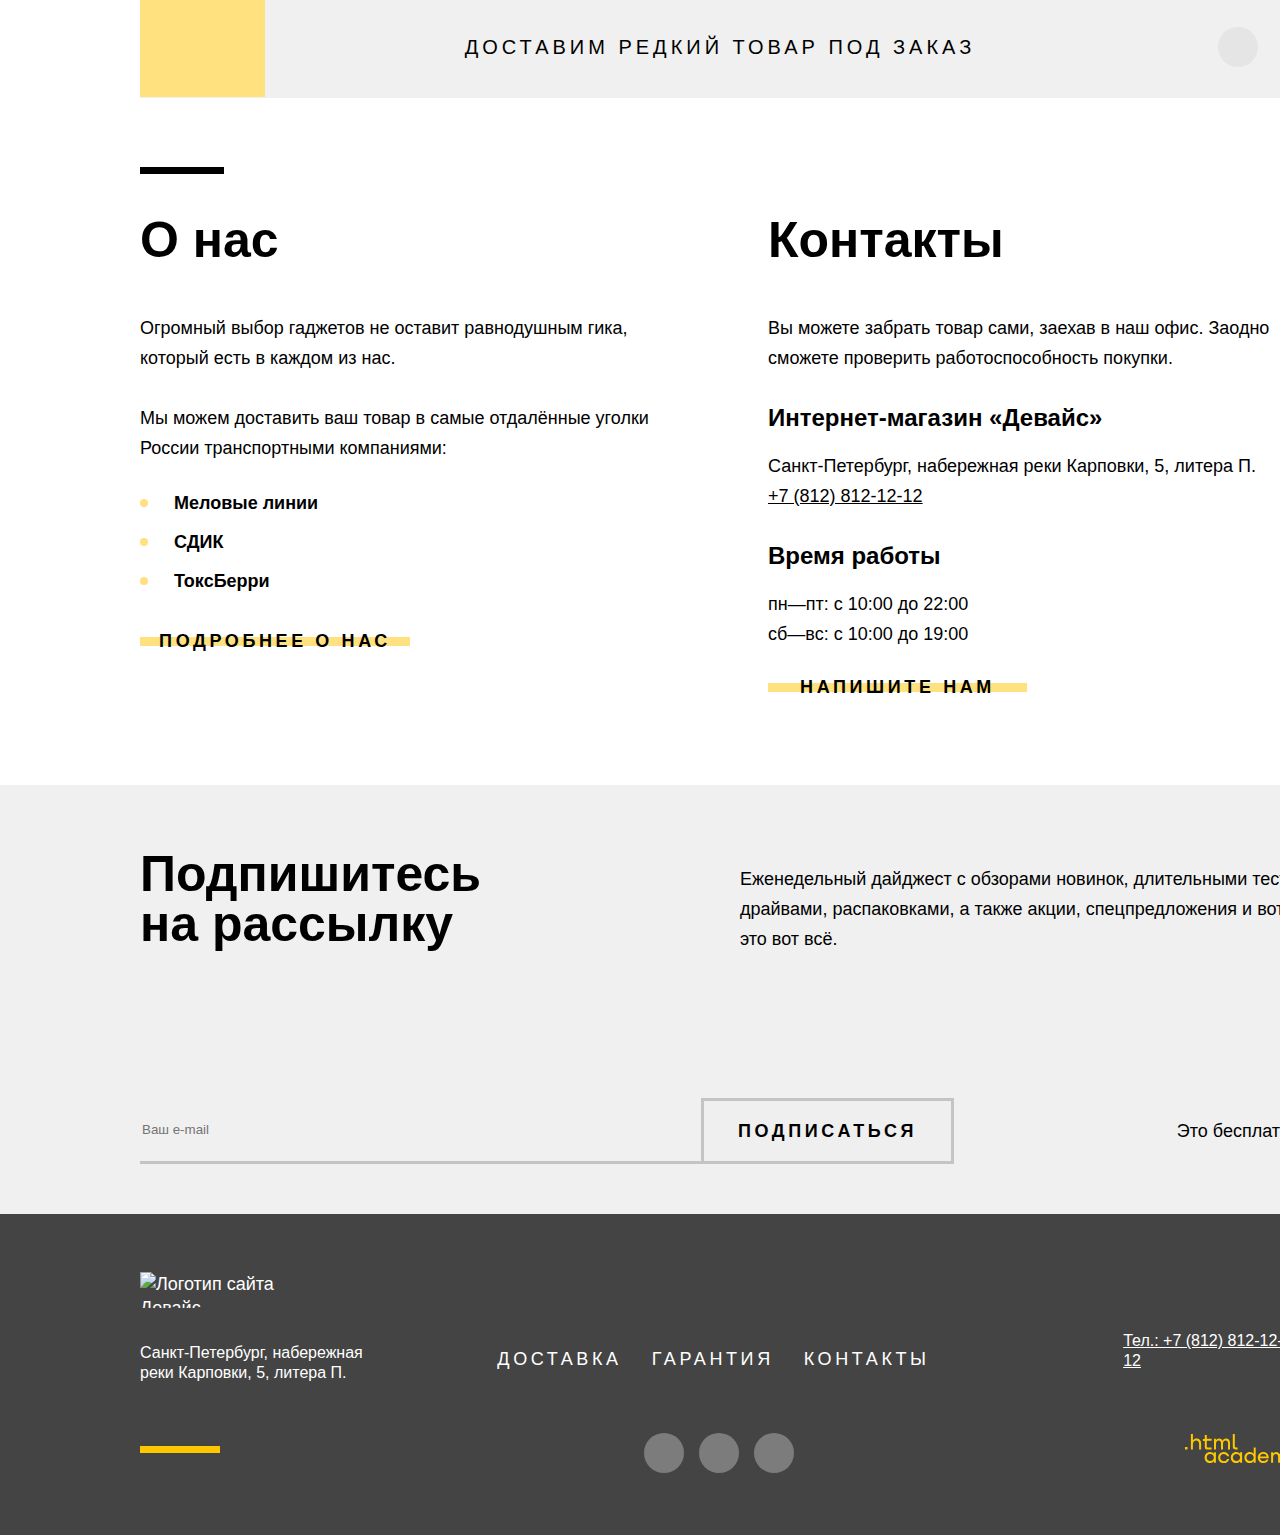
==== commit dedfdfd1: "Правит страницу по пиксель перфект" ====
--- a/index.html
+++ b/index.html
@@ -23,7 +23,7 @@
           7c1.6 0 3-.5 4.2-1.4l3.1 3.1c.2.2.4.3.7.3.6 0 1-.4 1-1 0-.2-.1-.5-.3-.7ZM2 7.39c0-2.8 
           2.2-5 5-5s5 2.2 5 5-2.2 5-5 5-5-2.2-5-5Z" fill="#000" />
         </svg>
-        <input class="search-input" id="search-on-page" type="search" placeholder="Поиск по сайту">
+        <input class="search-input" id="search-on-page" type="search" placeholder="Поиск по сайту" required>
         <button type="submit" class="search-button">
           Найти
         </button>
@@ -46,7 +46,7 @@
             </svg>
             Сравнить</a>
         </li>
-        <li class="user-menu-item">
+        <li class="user-menu-item">  
           <a class="user-menu-link cart-button" href="#">
             <svg class="cart-icon" aria-hidden="true" focusable="false" width="16" height="14" fill="none"
               xmlns="http://www.w3.org/2000/svg">
@@ -61,6 +61,7 @@
                 </clipPath>
               </defs>
             </svg>
+            <span class="cart-item-number">2</span>
             Корзина</a>
         </li>
       </ul>
@@ -374,7 +375,7 @@
           <form class="newsletter-form" action="https://echo.htmlacademy.ru/" method="post">
             <label for="subscribe" class="visually-hidden">Подписаться на рассылку</label>
             <input class="newsletter-input" id="subscribe" type="email" name="newsletter-email"
-              placeholder="Ваш e-mail">
+              placeholder="Ваш e-mail" required>
             <button class="subscribe-button" type="submit">Подписаться</button>
           </form>
           <p class="newsletter-free">Это бесплатно</p>
@@ -388,8 +389,7 @@
     <div class="page-footer-container">
       <section class="footer-contacts">
         <h2 class="visually-hidden">Контакты</h2>
-        <img class="main-footer-logo" src="images/footer/logo-yellow.svg" width="145" height="36"
-          alt="Логотип сайта Девайс.">
+        <img class="main-footer-logo" src="images/footer/logo-yellow.svg" width="145" height="36" alt="Логотип сайта Девайс.">
         <address class="footer-contacts-address">
           Санкт-Петербург, набережная реки Карповки, 5, литера П.
         </address>
--- a/styles/styles.css
+++ b/styles/styles.css
@@ -108,7 +108,8 @@
 .user-menu-wrapper {
   display: flex;
   justify-content: space-between;
-  margin: 30px 0px 30px 0px;
+  padding-top: 12px;
+  margin: 30px 0px;
 }
 
 .search-form {
@@ -212,6 +213,19 @@
   left: 0px;
 }
 
+.cart-item-number {
+  position: absolute;
+  width: 21px;
+  height: 21px;
+  background-color: #FFFFFF;
+  text-align: center;
+  border-radius: 50%;
+  font-size: 14px;
+  line-height: 21px;
+  top: 0;
+  left: -17px;
+}
+
 .navigation-list {
   display: flex;
   flex-wrap: wrap;
@@ -237,7 +251,7 @@
 
 .catalog-navigation {
   position: relative;
-  padding-right: 57px;
+  padding-right: 70px;
 }
 
 .catalog-navigation::after {
@@ -294,7 +308,7 @@
   display: flex;
   list-style: none;
   margin-bottom: 20px;
-  font-family: 'Rubik',sans-serif;
+  font-family: 'Rubik', sans-serif;
   font-style: normal;
   font-weight: 400;
   font-size: 16px;
@@ -343,9 +357,9 @@
 
 .gallery-item-container {
   display: flex;
-  padding-top: 105px;
+  padding-top: 75px;
   background: linear-gradient(to bottom,
-      #FFE17F 0px, #FFE17F 135px, white 135px);
+      #FFE17F 0px, #FFE17F 100px, white 100px);
 }
 
 .slider-image-container {
@@ -361,11 +375,11 @@
 
 .slider-buttons-container {
   display: flex;
-  width: 530px;
+  width: 537px;
   justify-content: space-between;
   position: absolute;
-  top: 195px;
-  left: 30px;
+  top: 160px;
+  left: 27px;
 }
 
 .slider-button {
@@ -429,6 +443,7 @@
   margin-right: auto;
   width: 560px;
   position: relative;
+  z-index: 1;
 }
 
 .gallery-description-container::after {
@@ -437,7 +452,6 @@
   top: -92px;
   right: 61px;
   z-index: -1;
-
 }
 
 .button {
@@ -512,6 +526,10 @@
   width: 452px;
   margin: 0;
   margin-bottom: 34px;
+  font-style: normal;
+  font-weight: 800;
+  font-size: 50px;
+  line-height: 50px;
 }
 
 .advantages-description-text {
@@ -524,7 +542,7 @@
   display: flex;
   flex-direction: column;
   width: 694px;
-  margin: 72px 63px 124px 116px;
+  margin: 72px 63px 124px 123px;
   background-repeat: no-repeat;
   background-position: right top;
 }
@@ -542,7 +560,8 @@
 }
 
 .advantages {
-  background-color: #F0F0F0;
+  background: linear-gradient(to bottom,
+      #FFFFFF 0px, #FFFFFF 102px, #F0F0F0 102px);
 }
 
 .advantages-list {
@@ -557,13 +576,13 @@
   position: absolute;
   width: 0px;
   top: -64px;
-  bottom: -65px;
+  bottom: -28px;
   right: -1px;
   border-left: 7px solid black;
 }
 
 .advantages-item {
-  width: 280px;
+  width: 285px;
 }
 
 .advantages-button {
@@ -630,7 +649,7 @@
 .index-columns {
   display: flex;
   margin: 0 auto;
-  margin-bottom: 70px;
+  margin-bottom: 28px;
   width: 1160px;
   justify-content: space-between;
   padding-top: 47px;
@@ -638,15 +657,36 @@
 
 .about-us {
   width: 520px;
+  position: relative;
+}
+
+.about-us::after {
+  position: absolute;
+  content: "";
+  top: -48px;
+  width: 84px;
+  border-bottom: 7px solid #000000;
 }
 
 .contacts {
   width: 532px;
 }
 
+.contacts::after {
+  position: absolute;
+  content: "";
+  top: -48px;
+  width: 84px;
+  border-bottom: 7px solid #000000;
+}
+
 .about-us-title {
   margin: 0;
   margin-bottom: 48px;
+}
+
+.about-us p {
+  margin-bottom: 30px;
 }
 
 .contacts-title {
@@ -662,11 +702,6 @@
   padding: 0;
 }
 
-.index-columns p {
-  margin: 0;
-  margin-bottom: 30px;
-}
-
 .text-us-button {
   width: 259px;
 }
@@ -677,6 +712,7 @@
 
 .logistics-list {
   padding: 0px;
+  margin-bottom: 30px;
 }
 
 .logistics-item {
@@ -711,7 +747,7 @@
   grid-template-columns: repeat(6, 160px);
   justify-content: space-between;
   margin: 0 auto;
-  margin-bottom: 70px;
+  margin-bottom: 76px;
   padding: 0;
 }
 
@@ -786,6 +822,7 @@
 
 .newsletter-text {
   margin: 0;
+  padding-top: 15px;
   width: 560px;
 }
 
@@ -798,7 +835,6 @@
 
 .subscribe-button {
   display: block;
-  box-sizing: content-box;
   width: 253px;
   margin: 0;
   padding: 18px 5px;
@@ -814,6 +850,15 @@
 
 .subscribe-button::after {
   display: none;
+}
+
+.subscribe-button:active {
+  opacity: 30%;
+  outline: 3px solid #000000;
+}
+
+.subscribe-button:hover {
+  outline: 3px solid #000000;
 }
 
 .subscribe-button:focus {
@@ -880,8 +925,8 @@
   margin-bottom: 70px;
   width: 1160px;
   justify-content: center;
-  padding-top: 20px;
-  padding-bottom: 20px;
+  padding-top: 19px;
+  padding-bottom: 19px;
   background-color: #F0F0F0;
   position: relative;
   cursor: pointer;
@@ -899,7 +944,7 @@
 }
 
 .rare-delivery-link:focus {
-  border: 2px solid #AF4FFF;
+  outline: 2px solid #AF4FFF;
 }
 
 .rare-delivery-link::before {
@@ -938,6 +983,10 @@
   background-position: 50% 50%;
 }
 
+.rare-delivery-title {
+  padding: 0px 196px;
+}
+
 .logistics-item,
 .catalog-filter-item {
   font-family: "Rubik", sans-serif;
@@ -955,6 +1004,10 @@
   font-size: 24px;
   line-height: 30px;
   color: #000000;
+}
+
+.contacts-adress-text {
+  margin-bottom: 0px;
 }
 
 .newsletter {
@@ -978,7 +1031,7 @@
 
 .newsletter-form-wrapper {
   display: flex;
-  padding-bottom: 56px;
+  padding-bottom: 50px;
 }
 
 .newsletter-free {
@@ -999,14 +1052,12 @@
 
 .inner-header {
   box-sizing: border-box;
-  margin: 35px auto;
+  margin: 35px auto 0;
   padding-left: 60px;
+  padding-bottom: 35px;
   width: 1160px;
-}
-
-.inner-header-title {
-  margin: 0;
-  margin-bottom: 16px;
+  background: linear-gradient(to bottom,
+      #FFE17F 0px, #FFE17F 186px, white 186px);
 }
 
 .user-profile-active {
@@ -1019,10 +1070,25 @@
   background-color: #F0F0F0;
 }
 
+.catalog-title-container {
+  width: 1040px;
+  margin: 0 auto;
+}
+
+.catalog-title {
+  font-style: normal;
+  font-weight: 800;
+  font-size: 50px;
+  line-height: 50px;
+  margin-top: 57px;
+  margin-bottom: 16px;
+}
+
 .breadcrumbs {
   display: flex;
   flex-wrap: wrap;
   padding: 0;
+  margin: 0;
 }
 
 .breadcrumbs-item {
@@ -1092,16 +1158,18 @@
 
 .range-toggle:active {
   background: #000000;
-} 
+}
 
 .range-toggle:focus {
   outline: 2px solid #AF4FFF;
-} 
+}
 
 .range-bar {
   position: absolute;
+  width: 119px;
   height: 2px;
   background-color: #000000;
+  left: 0px;
 }
 
 .toggle-min {
@@ -1309,7 +1377,7 @@
   font-size: 16px;
   line-height: 19px;
   letter-spacing: 0.2em;
-text-transform: uppercase;
+  text-transform: uppercase;
   color: #000000;
   text-decoration: none;
   text-align: center;
@@ -1353,7 +1421,7 @@
 }
 
 .pagination-item:active {
-opacity: 10%;
+  opacity: 10%;
 }
 
 .pagination-item:hover {
@@ -1399,7 +1467,7 @@
 }
 
 .pagination-control:active {
-opacity: 30%;
+  opacity: 30%;
 }
 
 .pagination-control:hover {
@@ -1430,21 +1498,26 @@
   display: flex;
   margin: 0 auto;
   width: 1160px;
-  padding: 62px 140px;
-  justify-content: space-between;
+  padding: 58px 140px 62px;
   align-items: flex-end;
 }
 
 .footer-contacts {
   width: 239px;
   margin-bottom: auto;
-  position: relative;
-}
-
-.footer-contacts::after {
+  margin-right: 119px;
+  position: relative;
+}
+
+.footer-contacts-address {
+  position: relative;
+}
+
+.footer-contacts-address::after {
   position: absolute;
   content: "";
-  top: 175px;
+  left: 0px;
+  bottom: -70px;
   width: 80px;
   border-bottom: 7px solid #FFC700;
 }
@@ -1452,6 +1525,7 @@
 .footer-column-2 {
   width: 444px;
   margin-top: 75px;
+  margin-right: 183px;
 }
 
 .footer-socials-list {
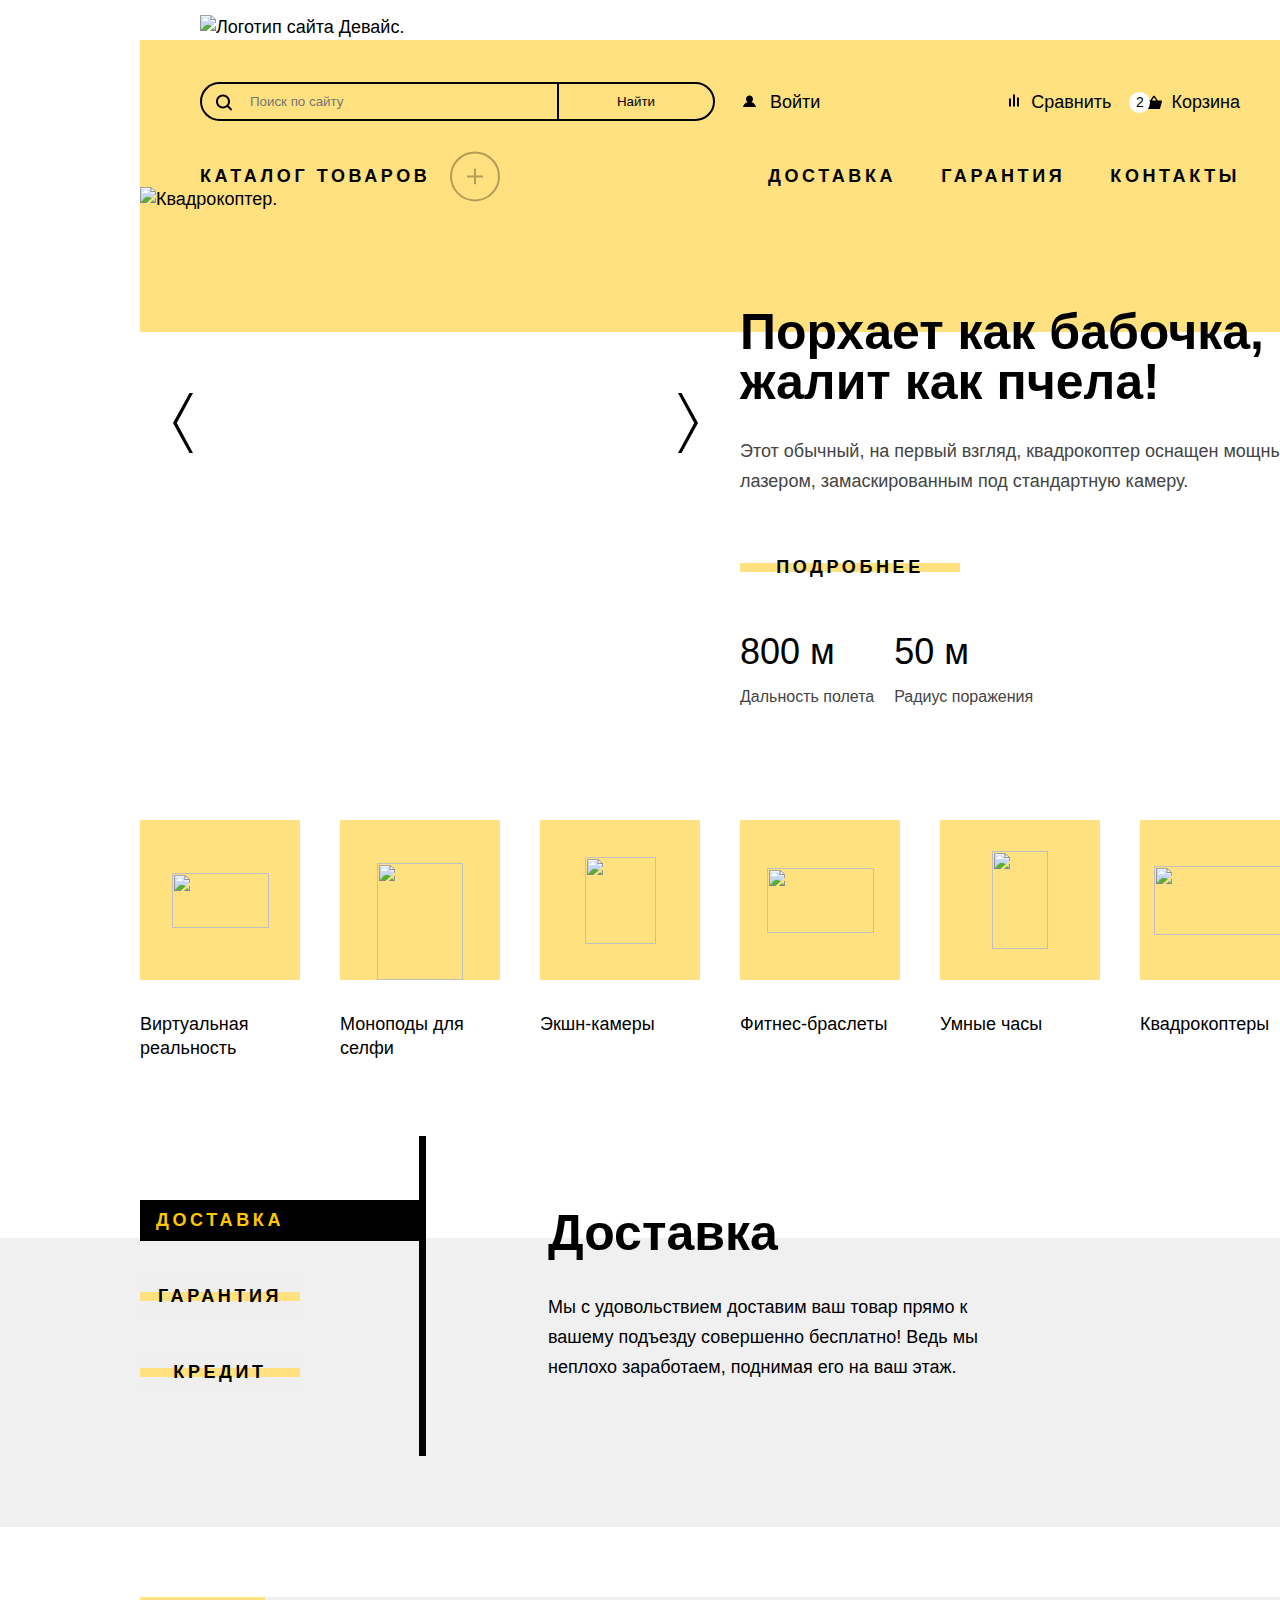
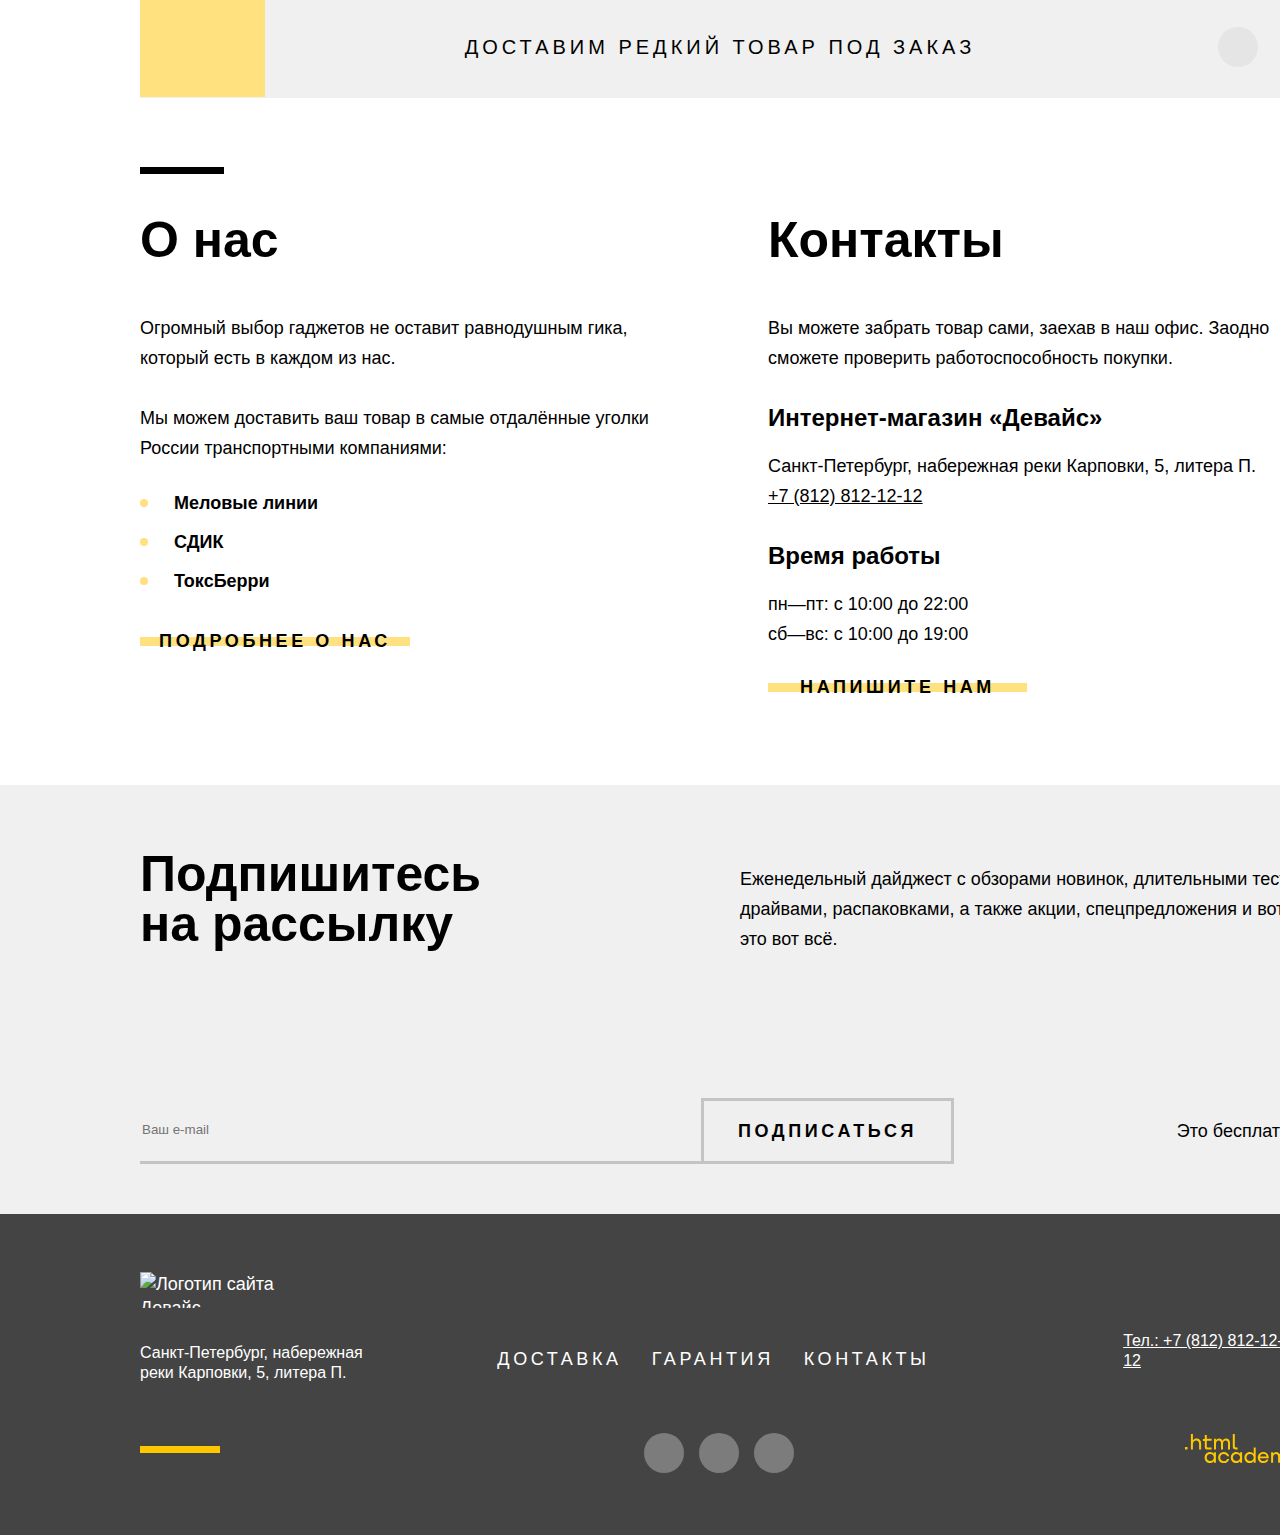
==== commit 94927a52: "Добавляет стоимость к фильтру цены" ====
--- a/index.html
+++ b/index.html
@@ -120,7 +120,7 @@
             <div class="slider-image-container">
               <img class="slider-image" src="images/slider/slider-1.png" width="560" height="560" alt="Квадрокоптер.">
             </div>
-            <div class="gallery-description-container">
+            <div class="gallery-description-container gallery-description-container-quadracopter">
               <p class="gallery-slogan">Порхает как бабочка, жалит как пчела!</p>
               <p class="gallery-description">Этот обычный, на первый взгляд, квадрокоптер оснащен мощным лазером,
                 замаскированным под стандартную камеру.</p>
@@ -147,7 +147,7 @@
           <div class="gallery-item-container">
             <h3 class="visually-hidden">Фитнес-браслет</h3>
             <img class="slider-image" src="images/slider/slider-2.png" width="560" height="560" alt="Фитнес-браслет.">
-            <div class="gallery-description-container">
+            <div class="gallery-description-container gallery-description-container-bracelet">
               <p class="gallery-slogan">Худеем правильно!</p>
               <p class="gallery-description">Мотивирующие фитнес-браслеты помогут найти в себе силы не пропускать
                 занятия и соблюдать диету.</p>
@@ -168,7 +168,7 @@
           <div class="gallery-item-container">
             <h3 class="visually-hidden">Палка для селфи</h3>
             <img class="slider-image" src="images/slider/slider-3.png" width="560" height="560" alt="Палка для селфи.">
-            <div class="gallery-description-container">
+            <div class="gallery-description-container gallery-description-container-selfie-stick">
               <p class="gallery-slogan">Делай селфи, как Бен Стиллер!</p>
               <p class="gallery-description">Самая длинная палка для селфи доступна в нашем магазине.
                 Восемь (Восемь, Карл!) метров длиной и весом всего 5 кг.</p>
@@ -376,6 +376,7 @@
             <label for="subscribe" class="visually-hidden">Подписаться на рассылку</label>
             <input class="newsletter-input" id="subscribe" type="email" name="newsletter-email"
               placeholder="Ваш e-mail" required>
+              <!-- Для проверки отображения ошибки нужно добавить к input класс newsletter-input-invalid -->
             <button class="subscribe-button" type="submit">Подписаться</button>
           </form>
           <p class="newsletter-free">Это бесплатно</p>
--- a/styles/styles.css
+++ b/styles/styles.css
@@ -169,7 +169,7 @@
 
 .user-menu-item {
   display: block;
-  margin-right: 27px;
+  margin-right: 35px;
 }
 
 .user-menu-item:last-child {
@@ -211,6 +211,11 @@
   position: absolute;
   bottom: 3px;
   left: 0px;
+}
+
+.logout-button {
+  color: #000000;
+opacity: 30%;
 }
 
 .cart-item-number {
@@ -447,11 +452,23 @@
 }
 
 .gallery-description-container::after {
-  content: url("../images/slider/first-slide.svg");
+  content: "";
   position: absolute;
   top: -92px;
   right: 61px;
   z-index: -1;
+}
+
+.gallery-description-container-quadracopter::after {
+  content: url("../images/slider/first-slide.svg");
+}
+
+.gallery-description-container-bracelet::after {
+  content: url("../images/slider/second-slide.svg");
+}
+
+.gallery-description-container-selfie-stick::after {
+  content: url("../images/slider/third-slide.svg");
 }
 
 .button {
@@ -833,6 +850,22 @@
   margin: 0;
 }
 
+.newsletter-input:focus {
+  background: #DCDCDC;
+}
+
+.newsletter-input:focus {
+  background: #DCDCDC;
+}
+
+.newsletter-input:disabled {
+  opacity: 30%;
+}
+
+.newsletter-input-invalid {
+  border-color: #FF3D3D;
+}
+
 .subscribe-button {
   display: block;
   width: 253px;
@@ -1091,10 +1124,6 @@
   margin: 0;
 }
 
-.breadcrumbs-item {
-  margin-right: 36px;
-}
-
 .breadcrumbs-item,
 .control {
   font-family: "Rubik", sans-serif;
@@ -1106,9 +1135,36 @@
   background-color: #FFFFFF;
 }
 
-.breadcrumbs-item a {
-  text-decoration: none;
-  color: #000000;
+.breadcrumbs-item:not(:last-child) {
+  display: block;
+  padding-right: 20px;
+  margin-right: 16px;
+  position: relative;
+}
+
+.breadcrumbs-item:not(:last-child)::after {
+  content: "";
+  position: absolute;
+  width: 4px;
+  height: 4px;
+  border-top: 2px solid #000000;
+  border-right: 2px solid #000000;
+  opacity: 30%;
+  transform: rotate(45deg);
+  right: 0;
+  top: 6px;
+}
+
+.breadcrumbs-link:active {
+  opacity: 30%;
+}
+
+.breadcrumbs-link:hover {
+  opacity: 60%;
+}
+
+.breadcrumbs-link:focus {
+  outline: 2px solid #AF4FFF;
 }
 
 .catalog-filter-settings {
@@ -1133,6 +1189,10 @@
   margin: 25px auto 60px 60px;
 }
 
+.range {
+  margin-bottom: 43px;
+}
+
 .range-scale {
   position: relative;
   width: 200px;
@@ -1153,7 +1213,8 @@
 }
 
 .range-toggle:hover {
-  opacity: 50%;
+  background: #F5F5F5;
+  border-color: #7F7F7F;
 }
 
 .range-toggle:active {
@@ -1161,6 +1222,17 @@
 }
 
 .range-toggle:focus {
+  outline: none;
+}
+
+
+.range-toggle:focus::after {
+  position: absolute;
+  content: "";
+  width: 20px;
+  height: 20px;
+  left:-2px;
+  top:-2px;
   outline: 2px solid #AF4FFF;
 }
 
@@ -1182,8 +1254,15 @@
   right: -10px;
 }
 
+.range-input::-webkit-outer-spin-button,
+.range-input::-webkit-inner-spin-button {
+  appearance: none;
+  margin: 0;
+}
+
 .catalog-price-filter {
   display: flex;
+  flex-direction: column;
   width: 200px;
   padding: 0;
   margin: 0px 60px 18px;
@@ -1201,6 +1280,98 @@
   border: none;
 }
 
+.control {
+  display: flex;
+  background: transparent;
+  margin-bottom: 17px;
+  position: relative;
+}
+
+.control-mark {
+  display: block;
+  width: 16px;
+  height: 16px;
+  border: 2px solid #CCCCCC;
+  border-radius: 3px;
+  margin-right: 16px;
+}
+
+.control-mark-radio {
+    position: relative;
+    display: block; 
+    width: 16px;
+    height: 16px;
+    border: 2px solid #CCCCCC; 
+    border-radius: 50%; 
+    margin-right: 15px; 
+}
+
+.control-input[type="radio"]:checked + .control-mark-radio {
+border-color: #000000;
+}
+
+.control-input[type="radio"]:checked + .control-mark-radio::before {
+  position: absolute;
+  content: '';
+  display: inline-block;
+  width: 8px;
+  height: 8px;
+  background: #000000;
+  border-radius: 50%;
+  top:4px;
+  left:4px;
+}
+
+.control-input:focus + .control-mark::after {
+  display: block;
+  position: absolute;
+  content: "";
+  width: 24px;
+  height: 24px;
+  border: 2px solid #AF4FFF;
+  left: -3px;
+  top: -5px;
+}
+
+.control-input:focus + .control-mark-radio::after {
+  left: -5px;
+}
+
+.control:hover {
+  opacity: 60%;
+}
+
+.control:active .control-mark {
+  opacity: 30%;
+}
+
+.control:active {
+  opacity: 30%;
+}
+
+.control:hover .control-mark {
+  opacity: 60%;
+}
+
+.control-input:disabled + .control-mark {
+  opacity: 10%;
+}
+
+.control-input[type="checkbox"]:checked + .control-mark::before {
+  position: absolute;
+  content: "";
+  background-image: url("../images/checkbox-tick.svg");
+  background-repeat: no-repeat;
+  width: 10px;
+  height: 10px;
+  top:4px;
+  left: 7px;
+}
+
+.control-input[type="checkbox"]:checked + .control-mark {
+border-color: #000000;
+}
+
 .catalog-bluetooth-filter {
   display: flex;
   box-sizing: border-box;
@@ -1215,12 +1386,6 @@
 .filter-button {
   border: none;
   margin-left: 60px;
-}
-
-.control {
-  display: block;
-  background: transparent;
-  margin-bottom: 17px;
 }
 
 .catalog-select {
@@ -1304,6 +1469,17 @@
   margin-bottom: 32px;
 }
 
+.product-card-new {
+  position: relative;
+}
+
+.product-card-new::after {
+  position: absolute;
+  content: url("../images/new-mark.png");
+  top: 27px;
+  right: 27px;
+}
+
 .product-card {
   position: relative;
 }
@@ -1330,6 +1506,10 @@
 .product-card:active .card-details-button::after {
   display: block;
   background-color: #FFC700;
+}
+
+.product-card-link {
+  display: block;
 }
 
 .product-card-link:focus {
@@ -1569,6 +1749,15 @@
   display: none;
 }
 
+.socials-button:active {
+  background: #FFC700;
+  opacity: 100%;
+}
+
+.socials-button:active .footer-socials-logo {
+  opacity: 30%;
+}
+
 .socials-button:hover {
   background: #FFC700;
   opacity: 100%;
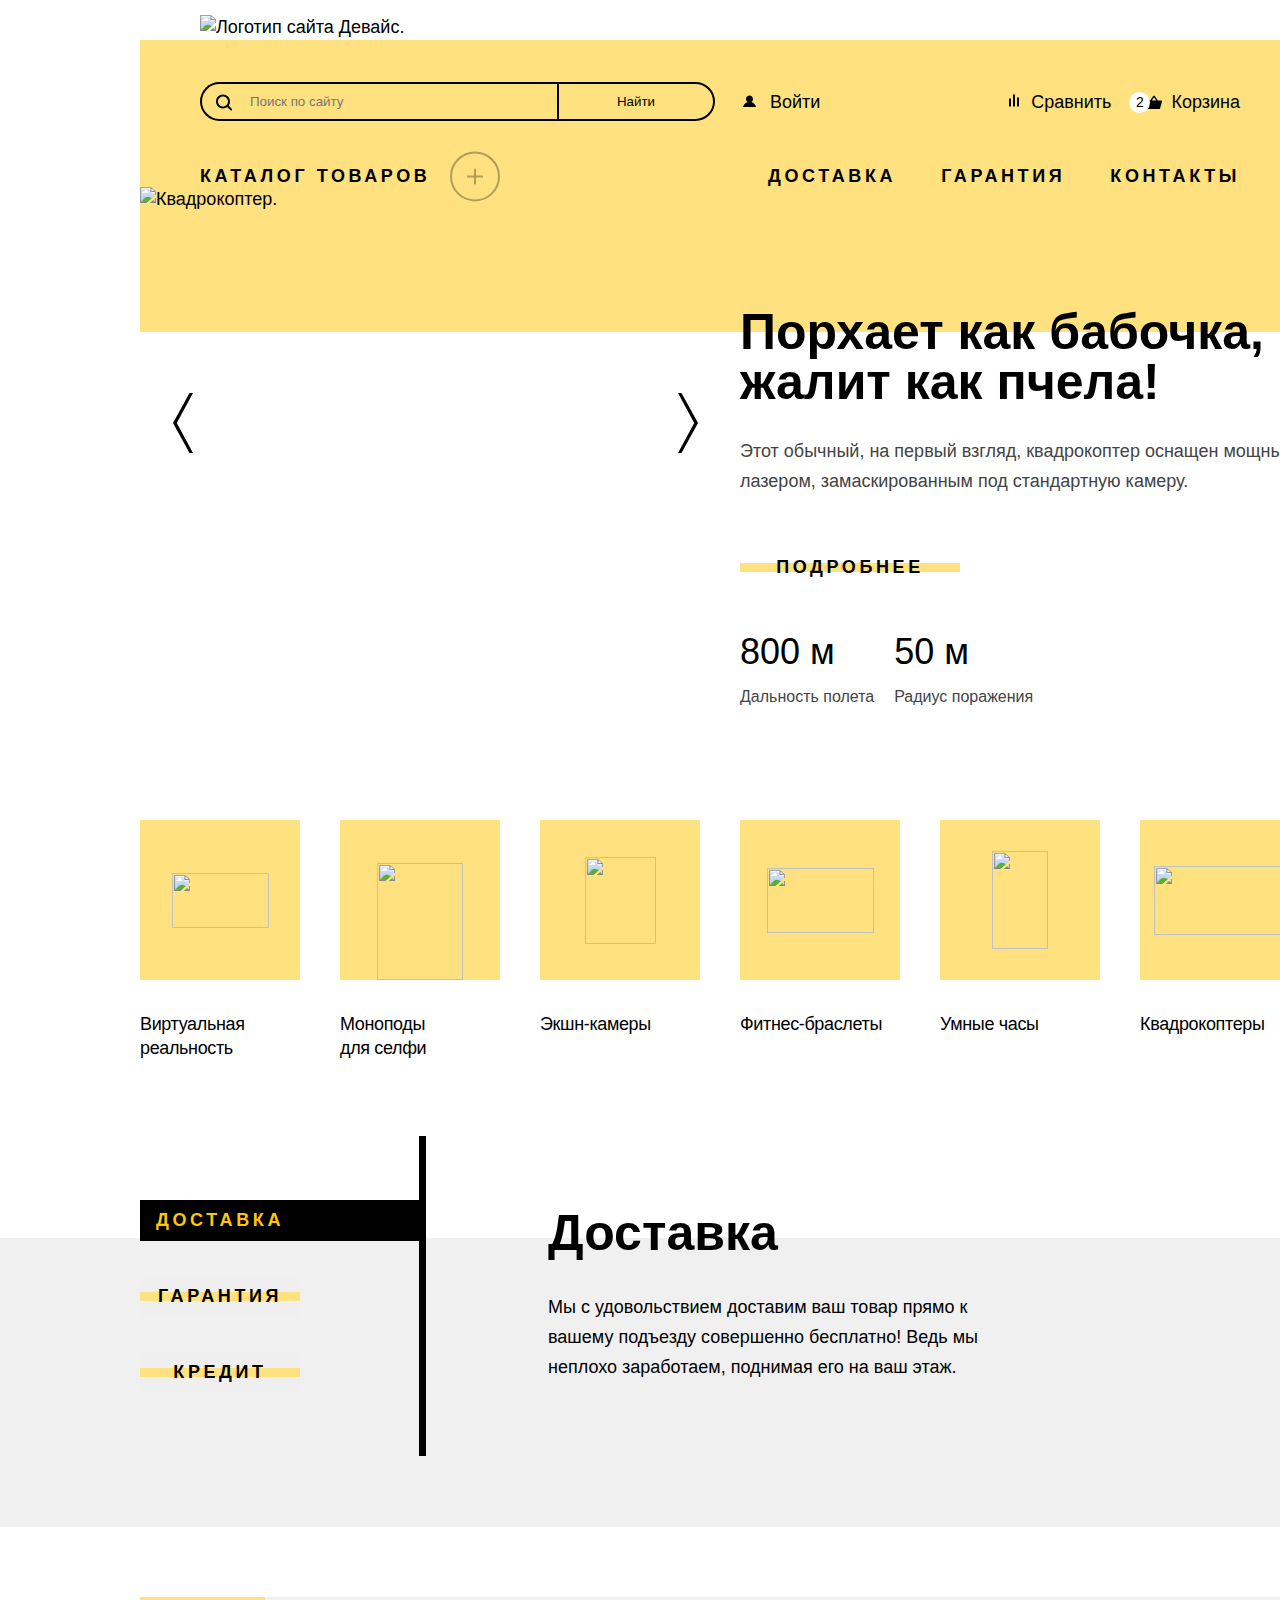
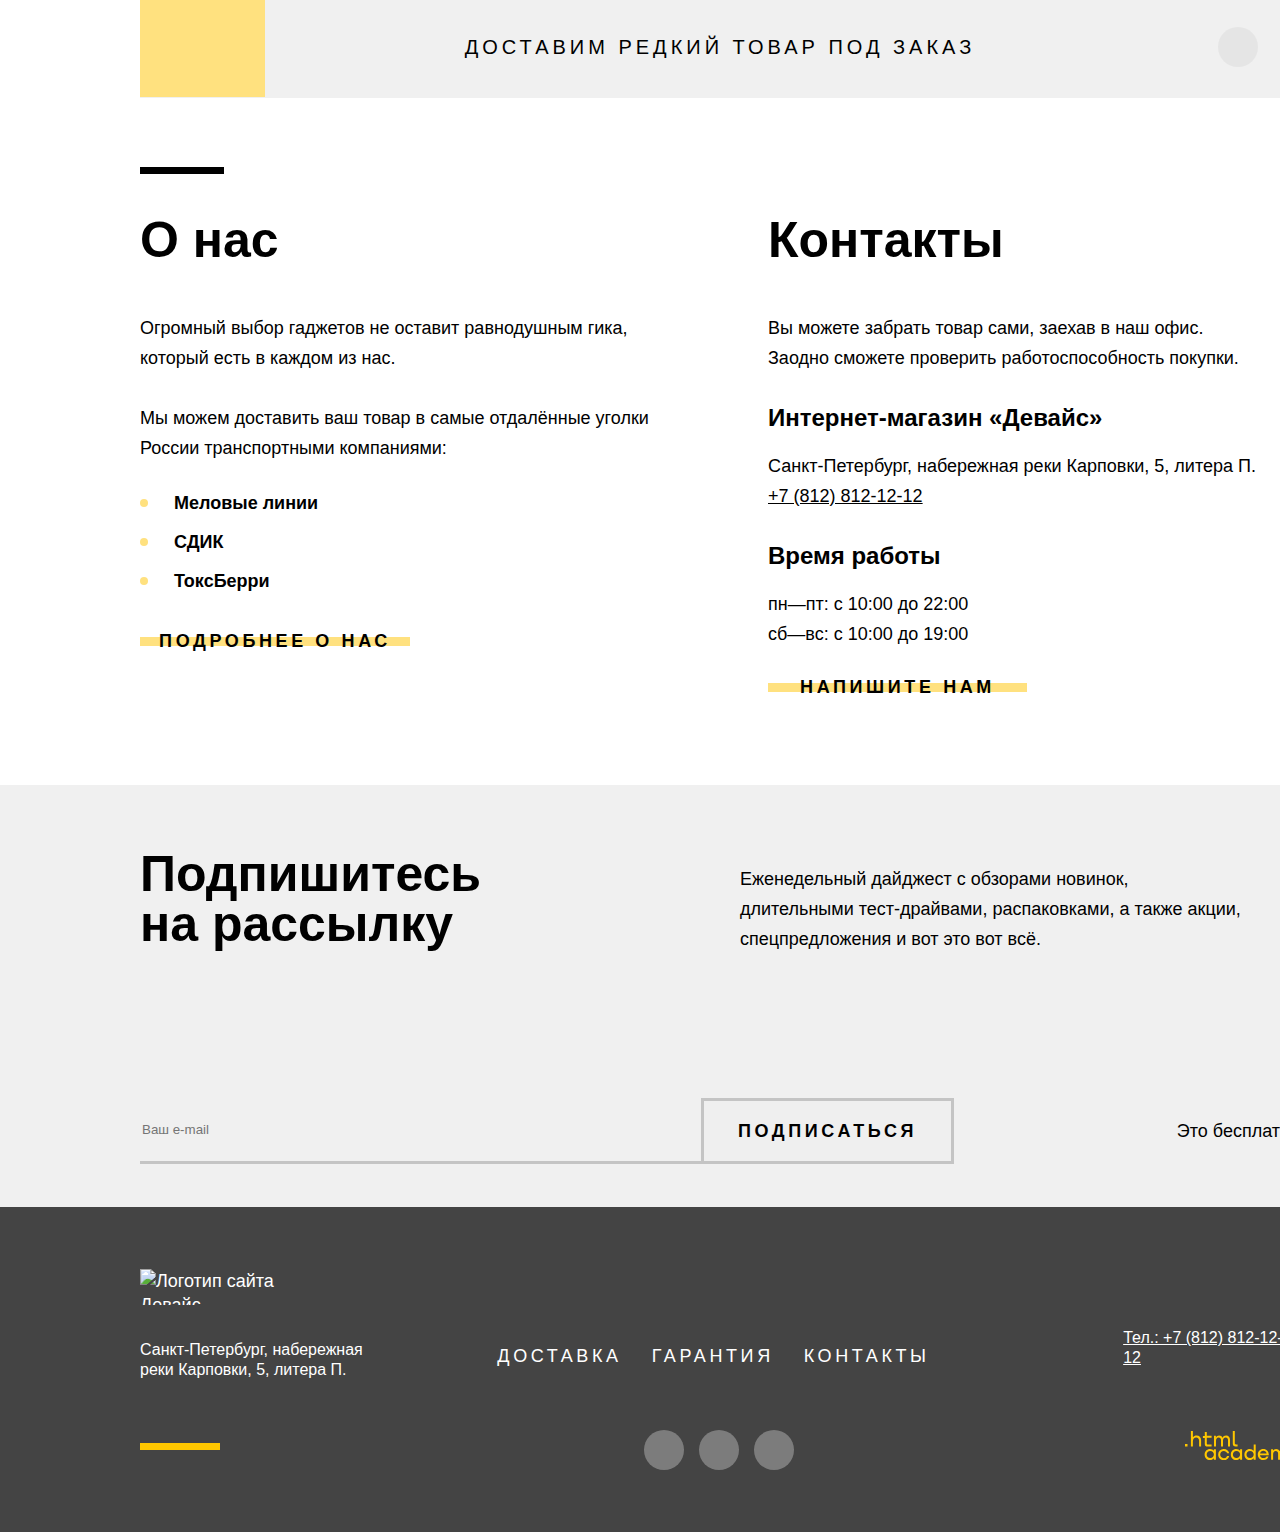
==== commit f350255d: "Добавляет поповер корзины" ====
--- a/index.html
+++ b/index.html
@@ -46,7 +46,7 @@
             </svg>
             Сравнить</a>
         </li>
-        <li class="user-menu-item">  
+        <li class="user-menu-item">
           <a class="user-menu-link cart-button" href="#">
             <svg class="cart-icon" aria-hidden="true" focusable="false" width="16" height="14" fill="none"
               xmlns="http://www.w3.org/2000/svg">
@@ -63,6 +63,48 @@
             </svg>
             <span class="cart-item-number">2</span>
             Корзина</a>
+
+          <div class="popover-cart">
+            <!-- Для показа поповера добавить класс popover-open -->
+            <div class="popover-content">
+              <h2 class="popover-title visually-hidden">Корзина</h2>
+              <ul class="cart-items-list">
+                <li class="cart-item">
+                  <a class="cart-item-link" href="#">
+                    <img class="cart-item-image" src="images/product-1.jpg" width="39" height="43" alt="">
+                    <p class="cart-item-name">Любительская селфи-палка</p>
+                  </a>
+                    <button type="button" class="cart-delete-button">
+                      <svg width="10" height="10" viewBox="0 0 10 10" fill="none" xmlns="http://www.w3.org/2000/svg">
+                        <path
+                          d="M10 1.07584L9.09091 0.166748L5 4.25766L0.909091 0.166748L0 1.07584L4.09091 5.16675L0 9.25766L0.909091 10.1667L5 6.07584L9.09091 10.1667L10 9.25766L5.90909 5.16675L10 1.07584Z"
+                          fill="white" />
+                      </svg>
+                      <span class="visually-hidden">Удалить из корзины</span>
+                    </button>
+                </li>
+                <li class="cart-item">
+                  <a class="cart-item-link" href="#">
+                    <img class="cart-item-image" src="images/product-2.jpg" width="39" height="43" alt="">
+                    <p class="cart-item-name">Профессиональная селфи-палка</p>
+                  </a>
+                    <button type="button" class="cart-delete-button">
+                      <svg width="10" height="10" viewBox="0 0 10 10" fill="none" xmlns="http://www.w3.org/2000/svg">
+                        <path
+                          d="M10 1.07584L9.09091 0.166748L5 4.25766L0.909091 0.166748L0 1.07584L4.09091 5.16675L0 9.25766L0.909091 10.1667L5 6.07584L9.09091 10.1667L10 9.25766L5.90909 5.16675L10 1.07584Z"
+                          fill="white" />
+                      </svg>
+                      <span class="visually-hidden">Удалить из корзины</span>
+                    </button>
+                </li>
+                <div class="cart-info">
+                  <span>Товаров: 2</span>
+                  <span>Сумма: 2000 ₽</span>
+                </div>
+                <a class="open-cart-button" href="#">Открыть корзину</a>
+            </div>
+          </div>
+
         </li>
       </ul>
     </div>
@@ -77,7 +119,7 @@
                 <a class="catalog-item-link" href="#">Виртуальная реальность</a>
               </li>
               <li class="popover-catalog-item">
-                <a class="catalog-item-link" href="#">Моноподы для cелфи</a>
+                <a class="catalog-item-link" href="#">Моноподы для селфи</a>
               </li>
               <li class="popover-catalog-item">
                 <a class="catalog-item-link" href="#">Экшн-камеры</a>
@@ -251,7 +293,7 @@
             <div class="icon-wrapper icon-monopod">
               <img class="products-icon" src="images/catalog-category-2.svg" width="86" height="117" alt="">
             </div>
-            <p class="products-section-name">Моноподы для селфи</p>
+            <p class="products-section-name">Моноподы для&nbsp;селфи</p>
           </a>
         </li>
         <li class="products-item">
@@ -347,7 +389,7 @@
       </section>
       <section class="contacts">
         <h2 class="contacts-title">Контакты</h2>
-        <p class="contacts-text">Вы можете забрать товар сами, заехав в наш офис.
+        <p class="contacts-text">Вы можете забрать товар сами, заехав в наш офис.<br>
           Заодно сможете проверить работоспособность покупки.</p>
         <h3 class="contacts-subtitle">Интернет-магазин «Девайс»</h3>
         <address class="contacts-adress">
@@ -368,15 +410,15 @@
       <div class="newsletter-container">
         <div class="newsletter-main">
           <h2 class="newsletter-title">Подпишитесь на рассылку</h2>
-          <p class="newsletter-text">Еженедельный дайджест с обзорами новинок,
+          <p class="newsletter-text">Еженедельный дайджест с обзорами новинок, <br>
             длительными тест-драйвами, распаковками, а также акции, спецпредложения и вот это вот всё.</p>
         </div>
         <div class="newsletter-form-wrapper">
           <form class="newsletter-form" action="https://echo.htmlacademy.ru/" method="post">
             <label for="subscribe" class="visually-hidden">Подписаться на рассылку</label>
-            <input class="newsletter-input" id="subscribe" type="email" name="newsletter-email"
-              placeholder="Ваш e-mail" required>
-              <!-- Для проверки отображения ошибки нужно добавить к input класс newsletter-input-invalid -->
+            <input class="newsletter-input" id="subscribe" type="email" name="newsletter-email" placeholder="Ваш e-mail"
+              required>
+            <!-- Для проверки отображения ошибки нужно добавить к input класс newsletter-input-invalid -->
             <button class="subscribe-button" type="submit">Подписаться</button>
           </form>
           <p class="newsletter-free">Это бесплатно</p>
@@ -385,12 +427,12 @@
     </section>
   </main>
 
-
   <footer class="page-footer">
     <div class="page-footer-container">
       <section class="footer-contacts">
         <h2 class="visually-hidden">Контакты</h2>
-        <img class="main-footer-logo" src="images/footer/logo-yellow.svg" width="145" height="36" alt="Логотип сайта Девайс.">
+        <img class="main-footer-logo" src="images/footer/logo-yellow.svg" width="145" height="36"
+          alt="Логотип сайта Девайс.">
         <address class="footer-contacts-address">
           Санкт-Петербург, набережная реки Карповки, 5, литера П.
         </address>
@@ -437,7 +479,10 @@
         <a class="footer-contacts-phone" href="tel:88128121212">Тел.: +7 (812) 812-12-12</a>
         <a class="footer-logo-link" href="https://htmlacademy.ru/">
           <span class="visually-hidden">Логотип сайта разработчика.</span>
-          <svg class="footer-logo" aria-hidden="true" focusable="false" width="115" height="33" fill="none" xmlns="http://www.w3.org/2000/svg"><path d="M0 12.9v2.6h2.5v-2.6H0ZM11.6 4.5c-1.6 0-2.8.7-3.6 1.7h-.1V0h-2v15.5h2v-5.3c0-2.1 1.3-3.6 3.3-3.6 1.8 0 2.9 1.4 2.9 3.2v5.7h2V9.4c.1-3-1.8-4.9-4.5-4.9ZM26.6 4.8h-4.8V1.1h-2v3.8h-1.9v2h1.9v6c0 1.7 1 2.7 2.7 2.7h4.1v-2h-3.7c-.7 0-1.1-.4-1.1-1.1V6.8h4.8v-2ZM41.1 4.6c-1.6 0-2.9.8-3.5 2.1h-.1c-.6-1.2-1.8-2.1-3.4-2.1-1.4 0-2.5.8-3.1 1.8h-.1V4.8H29v10.6h2V10c0-2 1-3.5 2.6-3.5 1.5 0 2.4 1 2.4 2.6v6.3h2V9.8c0-2.4 1.4-3.3 2.6-3.3 1.5 0 2.4 1 2.4 2.6v6.3h2V8.9c.1-2.5-1.4-4.3-3.9-4.3ZM47.8 12.7c0 1.7 1 2.7 2.8 2.7h2v-2h-1.7c-.7 0-1.1-.4-1.1-1.1V0h-2v12.7ZM28.9 19.7c-.9-1.1-2.2-1.8-3.9-1.8-3.1 0-5.4 2.3-5.4 5.6s2.3 5.6 5.4 5.6c1.8 0 3-.8 3.8-1.9h.1v1.6h2V18.2h-2v1.5Zm-3.6 7.4c-2.2 0-3.6-1.6-3.6-3.6s1.4-3.6 3.6-3.6 3.6 1.6 3.6 3.6c0 1.9-1.4 3.6-3.6 3.6ZM44.2 22c-.5-2.4-2.6-4.1-5.4-4.1a5.4 5.4 0 0 0-5.6 5.6c0 3.1 2.2 5.6 5.6 5.6 2.8 0 4.9-1.8 5.4-4.2h-2.1a3.4 3.4 0 0 1-3.3 2.3c-2.2 0-3.6-1.6-3.6-3.6s1.4-3.6 3.6-3.6c1.6 0 2.8 1 3.3 2.2h2.1V22ZM55.1 19.7c-.9-1.1-2.2-1.8-3.9-1.8-3.1 0-5.4 2.3-5.4 5.6s2.3 5.6 5.4 5.6c1.8 0 3-.8 3.8-1.9h.1v1.6h2V18.2h-2v1.5Zm-3.6 7.4c-2.2 0-3.6-1.6-3.6-3.6s1.4-3.6 3.6-3.6 3.6 1.6 3.6 3.6c0 1.9-1.5 3.6-3.6 3.6ZM68.7 19.8c-.9-1.1-2.2-1.9-3.9-1.9-3.1 0-5.4 2.3-5.4 5.6s2.2 5.6 5.4 5.6c1.7 0 3-.8 3.8-1.8h.1v1.5h2V13.4h-2v6.4Zm-3.6 7.3c-2.2 0-3.6-1.6-3.6-3.6s1.4-3.6 3.6-3.6 3.6 1.6 3.6 3.6c-.1 2-1.5 3.6-3.6 3.6ZM78.3 17.9c-3.3 0-5.5 2.5-5.5 5.6 0 3 2.1 5.6 5.5 5.6 2.5 0 4.5-1.3 5.2-3.6h-2.1c-.5 1-1.6 1.6-3 1.6-1.9 0-3.3-1.3-3.4-2.9h8.8c.2-3.6-2-6.3-5.5-6.3Zm0 1.9c1.7 0 3 1 3.3 2.6h-6.5c.3-1.5 1.5-2.6 3.2-2.6ZM98.2 17.9c-1.6 0-2.9.8-3.6 2h-.1c-.6-1.2-1.8-2-3.4-2-1.4 0-2.5.7-3.1 1.8v-1.5h-1.9v10.6h2v-5.4c0-2 1-3.4 2.6-3.5 1.5 0 2.4 1 2.4 2.6v6.3h2v-5.6c0-2.4 1.4-3.3 2.6-3.3 1.5 0 2.4 1 2.4 2.6v6.3h2v-6.5c.1-2.6-1.4-4.4-3.9-4.4ZM109.4 27l-3.6-8.9h-2.2l4.8 11.6c-.3.9-.7 1.2-1.7 1.2h-2.5v2h2.5c1.8 0 2.8-.8 3.5-2.6l4.7-12.2h-2.1l-3.4 8.9Z"/>
+          <svg class="footer-logo" aria-hidden="true" focusable="false" width="115" height="33" fill="none"
+            xmlns="http://www.w3.org/2000/svg">
+            <path
+              d="M0 12.9v2.6h2.5v-2.6H0ZM11.6 4.5c-1.6 0-2.8.7-3.6 1.7h-.1V0h-2v15.5h2v-5.3c0-2.1 1.3-3.6 3.3-3.6 1.8 0 2.9 1.4 2.9 3.2v5.7h2V9.4c.1-3-1.8-4.9-4.5-4.9ZM26.6 4.8h-4.8V1.1h-2v3.8h-1.9v2h1.9v6c0 1.7 1 2.7 2.7 2.7h4.1v-2h-3.7c-.7 0-1.1-.4-1.1-1.1V6.8h4.8v-2ZM41.1 4.6c-1.6 0-2.9.8-3.5 2.1h-.1c-.6-1.2-1.8-2.1-3.4-2.1-1.4 0-2.5.8-3.1 1.8h-.1V4.8H29v10.6h2V10c0-2 1-3.5 2.6-3.5 1.5 0 2.4 1 2.4 2.6v6.3h2V9.8c0-2.4 1.4-3.3 2.6-3.3 1.5 0 2.4 1 2.4 2.6v6.3h2V8.9c.1-2.5-1.4-4.3-3.9-4.3ZM47.8 12.7c0 1.7 1 2.7 2.8 2.7h2v-2h-1.7c-.7 0-1.1-.4-1.1-1.1V0h-2v12.7ZM28.9 19.7c-.9-1.1-2.2-1.8-3.9-1.8-3.1 0-5.4 2.3-5.4 5.6s2.3 5.6 5.4 5.6c1.8 0 3-.8 3.8-1.9h.1v1.6h2V18.2h-2v1.5Zm-3.6 7.4c-2.2 0-3.6-1.6-3.6-3.6s1.4-3.6 3.6-3.6 3.6 1.6 3.6 3.6c0 1.9-1.4 3.6-3.6 3.6ZM44.2 22c-.5-2.4-2.6-4.1-5.4-4.1a5.4 5.4 0 0 0-5.6 5.6c0 3.1 2.2 5.6 5.6 5.6 2.8 0 4.9-1.8 5.4-4.2h-2.1a3.4 3.4 0 0 1-3.3 2.3c-2.2 0-3.6-1.6-3.6-3.6s1.4-3.6 3.6-3.6c1.6 0 2.8 1 3.3 2.2h2.1V22ZM55.1 19.7c-.9-1.1-2.2-1.8-3.9-1.8-3.1 0-5.4 2.3-5.4 5.6s2.3 5.6 5.4 5.6c1.8 0 3-.8 3.8-1.9h.1v1.6h2V18.2h-2v1.5Zm-3.6 7.4c-2.2 0-3.6-1.6-3.6-3.6s1.4-3.6 3.6-3.6 3.6 1.6 3.6 3.6c0 1.9-1.5 3.6-3.6 3.6ZM68.7 19.8c-.9-1.1-2.2-1.9-3.9-1.9-3.1 0-5.4 2.3-5.4 5.6s2.2 5.6 5.4 5.6c1.7 0 3-.8 3.8-1.8h.1v1.5h2V13.4h-2v6.4Zm-3.6 7.3c-2.2 0-3.6-1.6-3.6-3.6s1.4-3.6 3.6-3.6 3.6 1.6 3.6 3.6c-.1 2-1.5 3.6-3.6 3.6ZM78.3 17.9c-3.3 0-5.5 2.5-5.5 5.6 0 3 2.1 5.6 5.5 5.6 2.5 0 4.5-1.3 5.2-3.6h-2.1c-.5 1-1.6 1.6-3 1.6-1.9 0-3.3-1.3-3.4-2.9h8.8c.2-3.6-2-6.3-5.5-6.3Zm0 1.9c1.7 0 3 1 3.3 2.6h-6.5c.3-1.5 1.5-2.6 3.2-2.6ZM98.2 17.9c-1.6 0-2.9.8-3.6 2h-.1c-.6-1.2-1.8-2-3.4-2-1.4 0-2.5.7-3.1 1.8v-1.5h-1.9v10.6h2v-5.4c0-2 1-3.4 2.6-3.5 1.5 0 2.4 1 2.4 2.6v6.3h2v-5.6c0-2.4 1.4-3.3 2.6-3.3 1.5 0 2.4 1 2.4 2.6v6.3h2v-6.5c.1-2.6-1.4-4.4-3.9-4.4ZM109.4 27l-3.6-8.9h-2.2l4.8 11.6c-.3.9-.7 1.2-1.7 1.2h-2.5v2h2.5c1.8 0 2.8-.8 3.5-2.6l4.7-12.2h-2.1l-3.4 8.9Z" />
           </svg>
         </a>
       </div>
--- a/styles/styles.css
+++ b/styles/styles.css
@@ -170,6 +170,7 @@
 .user-menu-item {
   display: block;
   margin-right: 35px;
+  position: relative;
 }
 
 .user-menu-item:last-child {
@@ -213,9 +214,155 @@
   left: 0px;
 }
 
+.popover-cart {
+  width: 320px;
+  padding-top: 0;
+  background-color: #000000;
+  min-height: 186px;
+  position: absolute;
+  top: 34px;
+  right: -76px;
+  z-index: 2;
+  box-sizing: border-box;
+  display: none;
+}
+
+.popover-cart::before {
+  position: absolute;
+  content: "";
+  border: 6px solid transparent;
+  border-bottom: 6px solid #000000;
+  top: -12px;
+  left: 50%;
+}
+
+.popover-content {
+  height: 100%;
+}
+
+.cart-items-list {
+  display: flex;
+  flex-direction: column;
+  list-style: none;
+  margin: 0;
+  padding: 0;
+}
+
+.cart-item {
+  display: flex;
+  margin: 20px;
+}
+
+.cart-item-link {
+  display: flex;
+}
+
+.cart-item-name {
+  padding: 0;
+  margin: 0;
+  margin-left: 23px;
+  width: 151px;
+  font-family: 'Rubik';
+  font-style: normal;
+  font-weight: 400;
+  font-size: 16px;
+  line-height: 20px;
+  color: #FFFFFF;
+}
+
+.cart-delete-button {
+  display: block;
+  width: 10px;
+  height: 10px;
+  border: none;
+  background: transparent;
+  padding: 0;
+  margin-left: auto;
+  position: relative;
+
+}
+
+.cart-item-link:hover, .cart-delete-button:hover {
+  opacity: 60%;
+}
+
+.cart-item-link:active, .cart-delete-button:active {
+  opacity: 30%;
+}
+
+.cart-item-link:focus {
+  outline: 2px solid #AF4FFF;
+}
+
+.cart-delete-button:focus {
+  outline: none;
+}
+
+.cart-delete-button:focus::after {
+  position: absolute;
+  content: "";
+  width: 14px;
+  height: 14px;
+  right: -3px;
+  top: -1px;
+  outline: 2px solid #AF4FFF;
+}
+
+.cart-info {
+  display: flex;
+  justify-content: space-between;
+  padding: 12px 20px 12px 20px;
+  font-family: 'Rubik';
+  font-style: normal;
+  font-weight: 400;
+  font-size: 16px;
+  line-height: 20px;
+  color: #FFFFFF;
+  background: #1A1A1A;
+}
+
+.open-cart-button {
+  width: 280px;
+  background-color: #FFFFFF;
+  font-family: 'Raleway';
+  font-style: normal;
+  font-weight: 800;
+  font-size: 18px;
+  line-height: 21px;
+  text-align: center;
+  letter-spacing: 0.2em;
+  text-transform: uppercase;
+  align-self: center;
+  margin-top: 20px;
+  margin-bottom: 20px;
+  padding: 15px 0 15px 0;
+}
+
+.open-cart-button:hover {
+  background: #FFE17F;
+}
+
+.open-cart-button:active {
+  background: #FFE17F;
+  color:rgba(0, 0, 0, 0.3);
+}
+
+.open-cart-button:focus{
+  outline: 2px solid #AF4FFF;
+}
+
+.open-cart-button:disabled{
+  background: #FFFFFF;
+  color:rgba(0, 0, 0, 0.3);
+}
+
+.popover-open {
+  display: block;
+}
+
 .logout-button {
   color: #000000;
-opacity: 30%;
+  opacity: 30%;
 }
 
 .cart-item-number {
@@ -799,6 +946,7 @@
   width: 160px;
   padding: 0;
   margin: 0;
+  letter-spacing: -0.02em;
 }
 
 .user-menu-list,
@@ -1064,7 +1212,7 @@
 
 .newsletter-form-wrapper {
   display: flex;
-  padding-bottom: 50px;
+  padding-bottom: 43px;
 }
 
 .newsletter-free {
@@ -1189,14 +1337,11 @@
   margin: 25px auto 60px 60px;
 }
 
-.range {
-  margin-bottom: 43px;
-}
-
 .range-scale {
   position: relative;
   width: 200px;
   height: 2px;
+  margin-top: 7px;
   margin-bottom: 16px;
   background-color: #DCDCDC;
   border-radius: 2px;
@@ -1225,14 +1370,13 @@
   outline: none;
 }
 
-
 .range-toggle:focus::after {
   position: absolute;
   content: "";
   width: 20px;
   height: 20px;
-  left:-2px;
-  top:-2px;
+  left: -2px;
+  top: -2px;
   outline: 2px solid #AF4FFF;
 }
 
@@ -1254,6 +1398,36 @@
   right: -10px;
 }
 
+.range-wrapper-inputs {
+  position: absolute;
+  top: 16px;
+  left: -15px;
+}
+
+.range-input {
+  width: 70px;
+  background-color: transparent;
+  border: none;
+  appearance: textfield;
+  font-family: 'Rubik';
+  font-style: normal;
+  font-weight: 400;
+  font-size: 15px;
+  line-height: 18px;
+  text-align: left;
+  color: #000000;
+}
+
+.catalog-filter-label {
+  font-family: 'Rubik';
+  font-style: normal;
+  font-weight: 400;
+  font-size: 15px;
+  line-height: 18px;
+  color: #000000;
+  opacity: 30%;
+}
+
 .range-input::-webkit-outer-spin-button,
 .range-input::-webkit-inner-spin-button {
   appearance: none;
@@ -1265,8 +1439,9 @@
   flex-direction: column;
   width: 200px;
   padding: 0;
-  margin: 0px 60px 18px;
+  margin: 0px 60px 54px;
   border: none;
+  position: relative;
 }
 
 .catalog-color-filter {
@@ -1297,20 +1472,20 @@
 }
 
 .control-mark-radio {
-    position: relative;
-    display: block; 
-    width: 16px;
-    height: 16px;
-    border: 2px solid #CCCCCC; 
-    border-radius: 50%; 
-    margin-right: 15px; 
-}
-
-.control-input[type="radio"]:checked + .control-mark-radio {
-border-color: #000000;
-}
-
-.control-input[type="radio"]:checked + .control-mark-radio::before {
+  position: relative;
+  display: block;
+  width: 16px;
+  height: 16px;
+  border: 2px solid #CCCCCC;
+  border-radius: 50%;
+  margin-right: 15px;
+}
+
+.control-input[type="radio"]:checked+.control-mark-radio {
+  border-color: #000000;
+}
+
+.control-input[type="radio"]:checked+.control-mark-radio::before {
   position: absolute;
   content: '';
   display: inline-block;
@@ -1318,11 +1493,11 @@
   height: 8px;
   background: #000000;
   border-radius: 50%;
-  top:4px;
-  left:4px;
-}
-
-.control-input:focus + .control-mark::after {
+  top: 4px;
+  left: 4px;
+}
+
+.control-input:focus+.control-mark::after {
   display: block;
   position: absolute;
   content: "";
@@ -1333,7 +1508,7 @@
   top: -5px;
 }
 
-.control-input:focus + .control-mark-radio::after {
+.control-input:focus+.control-mark-radio::after {
   left: -5px;
 }
 
@@ -1353,23 +1528,23 @@
   opacity: 60%;
 }
 
-.control-input:disabled + .control-mark {
+.control-input:disabled+.control-mark {
   opacity: 10%;
 }
 
-.control-input[type="checkbox"]:checked + .control-mark::before {
+.control-input[type="checkbox"]:checked+.control-mark::before {
   position: absolute;
   content: "";
   background-image: url("../images/checkbox-tick.svg");
   background-repeat: no-repeat;
   width: 10px;
   height: 10px;
-  top:4px;
+  top: 4px;
   left: 7px;
 }
 
-.control-input[type="checkbox"]:checked + .control-mark {
-border-color: #000000;
+.control-input[type="checkbox"]:checked+.control-mark {
+  border-color: #000000;
 }
 
 .catalog-bluetooth-filter {
@@ -1427,6 +1602,16 @@
   letter-spacing: -0.02em;
   padding-top: 12px;
   margin-bottom: 20px;
+  position: relative;
+}
+
+.catalog-filter-item::before {
+  position: absolute;
+  content: "";
+  left: 0px;
+  top: -2px;
+  width: 200px;
+  border-top: 2px solid #000000;
 }
 
 .sort-buttons-container {
@@ -1499,7 +1684,7 @@
   display: block;
 }
 
-.product-card:hover {
+.product-card:hover .product-card-link {
   opacity: 60%;
 }
 
@@ -1587,7 +1772,7 @@
   width: 760px;
   height: 71px;
   background-color: #EBEBEB;
-  margin: 0px 40px 78px;
+  margin: 0px 40px 76px;
 }
 
 .pagination-item {
@@ -1596,16 +1781,6 @@
   font-weight: 400;
   font-size: 16px;
   line-height: 20px;
-  color: #000000;
-  opacity: 30%;
-}
-
-.pagination-item:active {
-  opacity: 10%;
-}
-
-.pagination-item:hover {
-  opacity: 100%;
 }
 
 .pagination-item:first-child {
@@ -1622,9 +1797,19 @@
   width: 40px;
   height: 40px;
   padding: 10px 15px;
+  opacity: 30%;
+}
+
+.pagination-link:active {
+  opacity: 10%;
+}
+
+.pagination-link:hover {
+  opacity: 100%;
 }
 
 .pagination-link:focus {
+  color: rgba(0, 0, 0, 0.3);
   outline: 2px solid #AF4FFF;
   opacity: 100%;
 }
@@ -1678,7 +1863,7 @@
   display: flex;
   margin: 0 auto;
   width: 1160px;
-  padding: 58px 140px 62px;
+  padding: 62px 140px 62px;
   align-items: flex-end;
 }
 
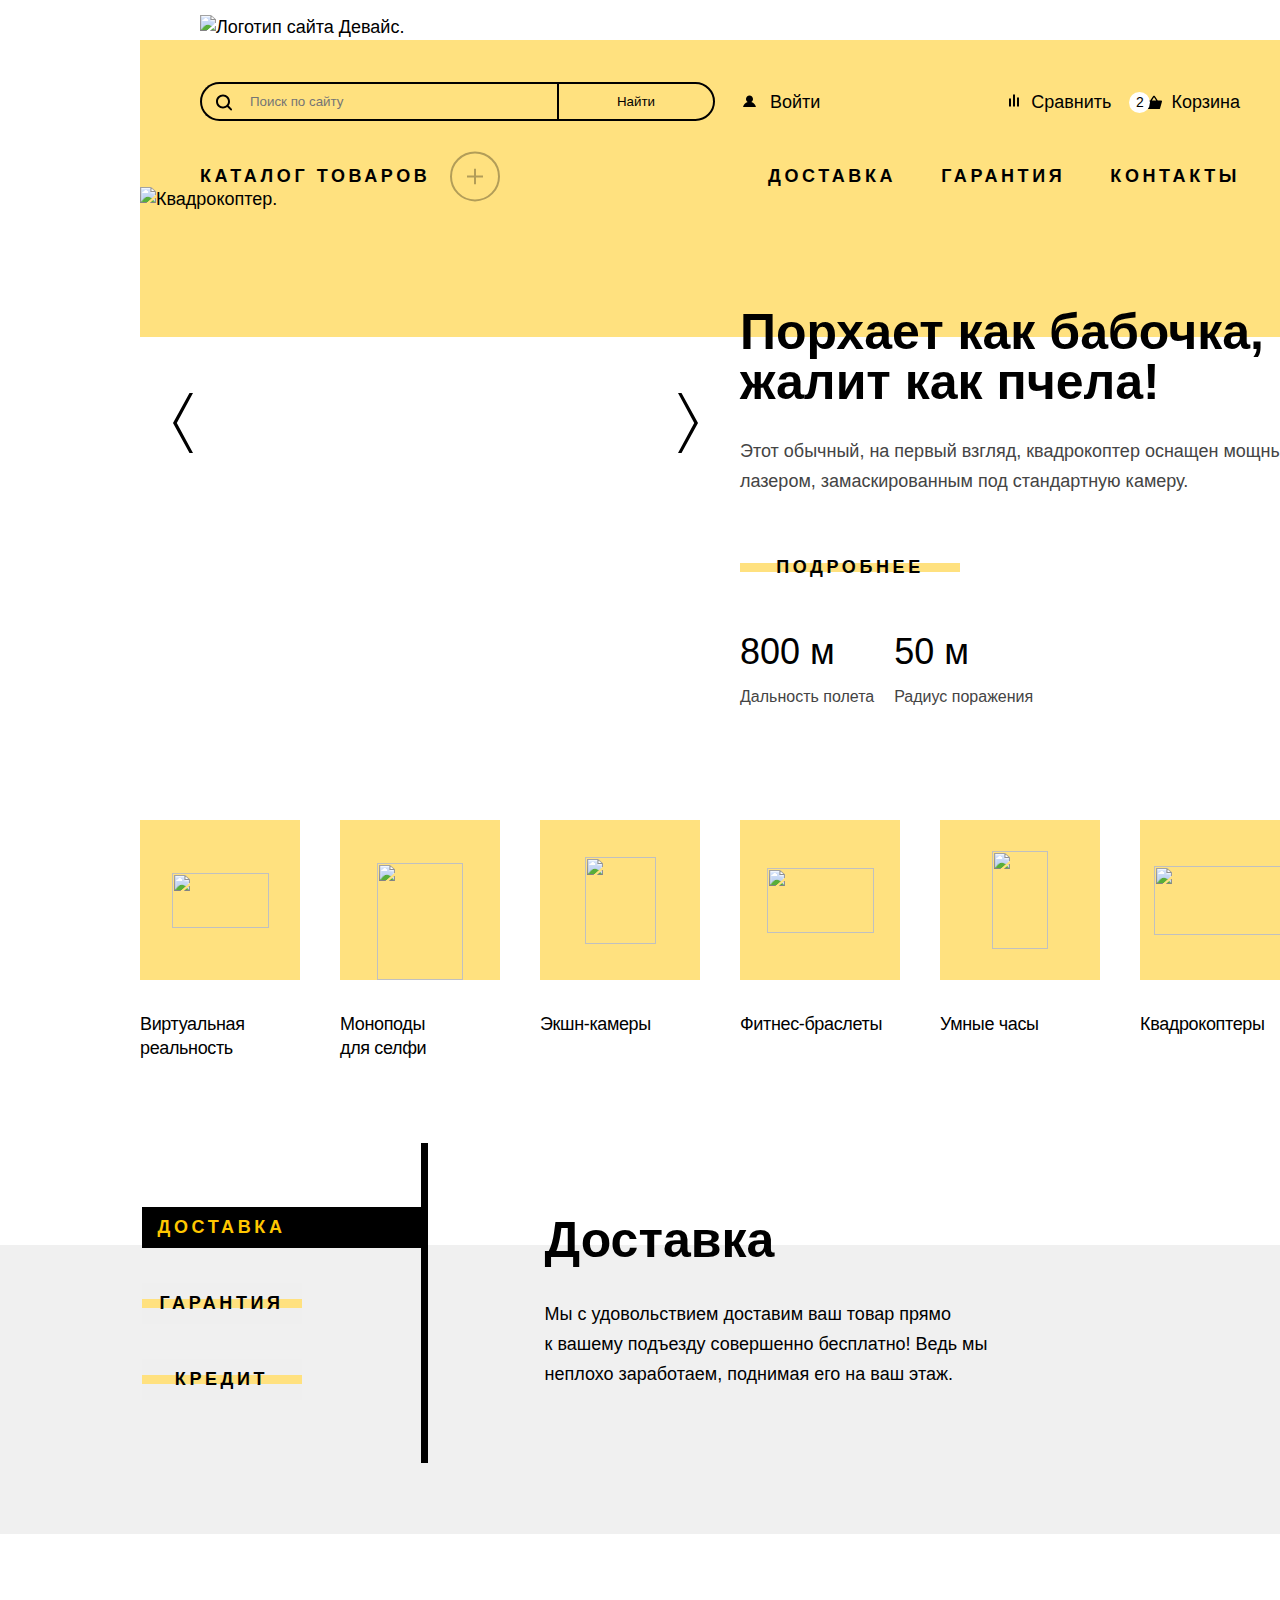
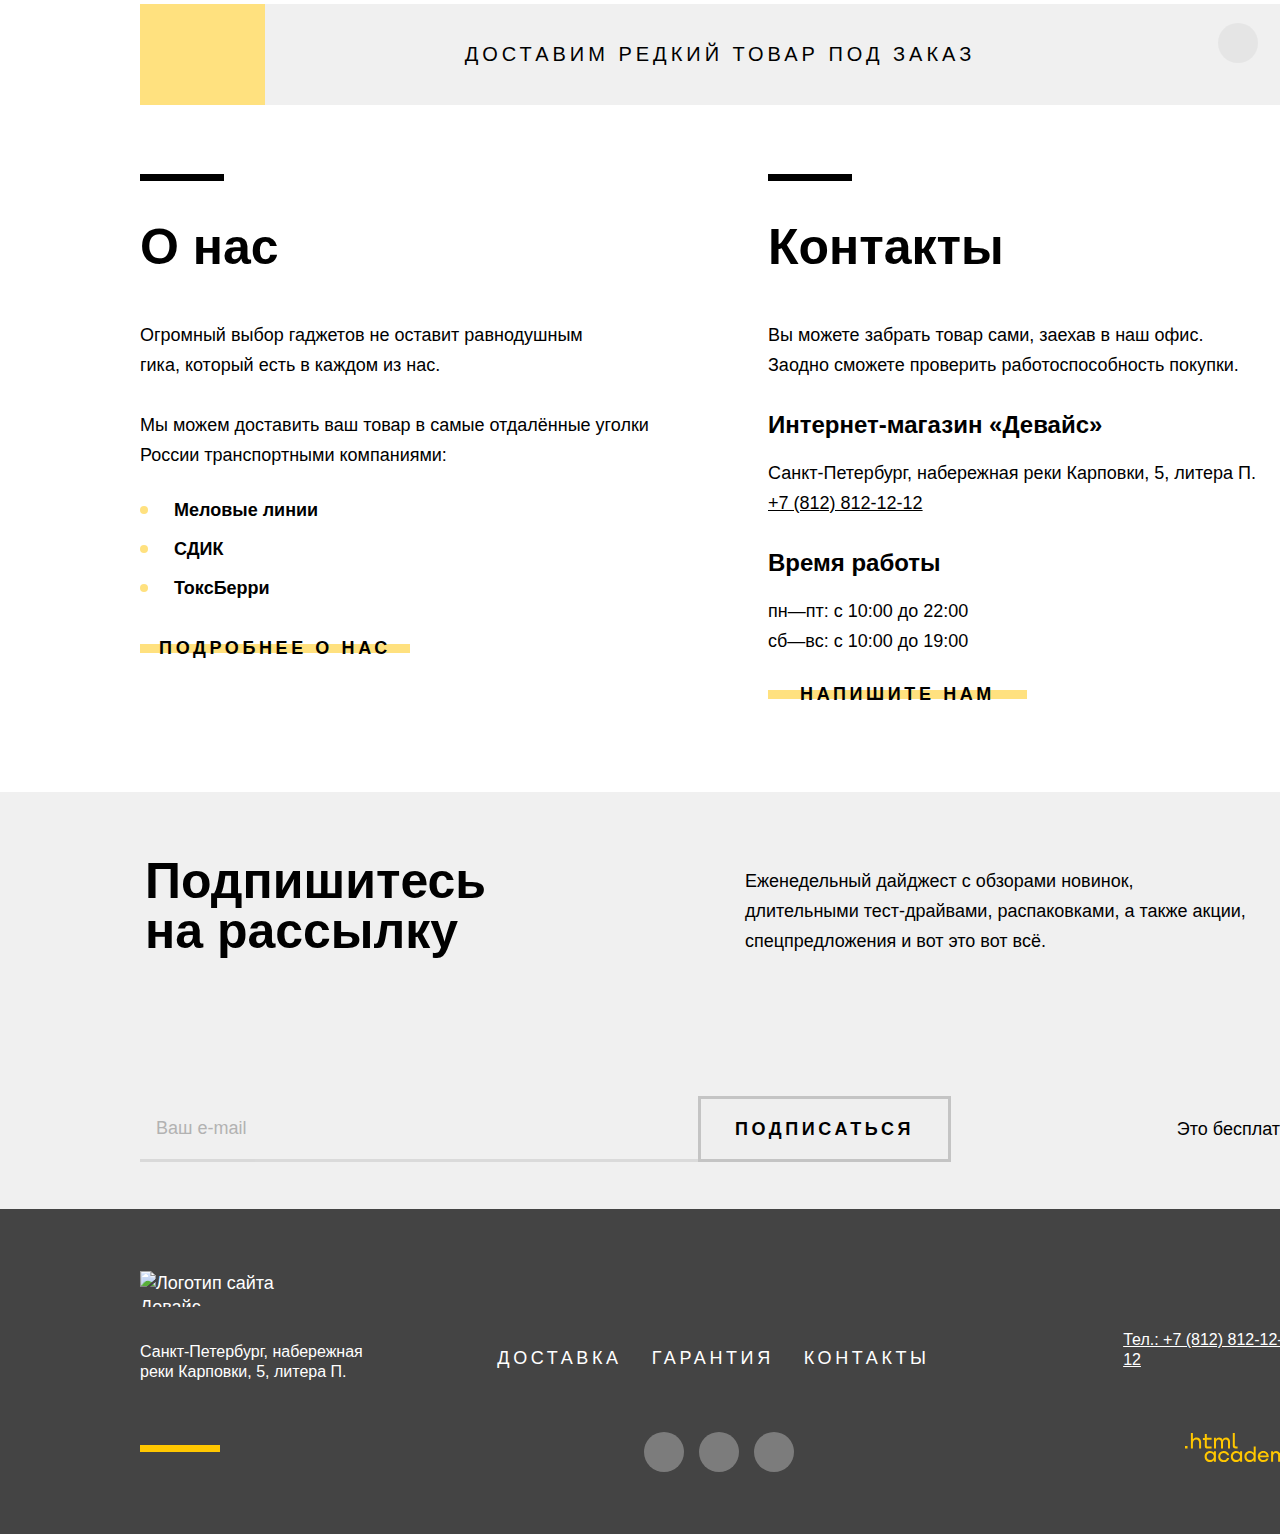
==== commit 1344b4ff: "Добавляет модальное окно" ====
--- a/index.html
+++ b/index.html
@@ -71,31 +71,33 @@
               <ul class="cart-items-list">
                 <li class="cart-item">
                   <a class="cart-item-link" href="#">
-                    <img class="cart-item-image" src="images/product-1.jpg" width="39" height="43" alt="">
+                    <img class="cart-item-image" src="images/product-1.jpg" width="39" height="43"
+                      alt="Любительская селфи-палка.">
                     <p class="cart-item-name">Любительская селфи-палка</p>
                   </a>
-                    <button type="button" class="cart-delete-button">
-                      <svg width="10" height="10" viewBox="0 0 10 10" fill="none" xmlns="http://www.w3.org/2000/svg">
-                        <path
-                          d="M10 1.07584L9.09091 0.166748L5 4.25766L0.909091 0.166748L0 1.07584L4.09091 5.16675L0 9.25766L0.909091 10.1667L5 6.07584L9.09091 10.1667L10 9.25766L5.90909 5.16675L10 1.07584Z"
-                          fill="white" />
-                      </svg>
-                      <span class="visually-hidden">Удалить из корзины</span>
-                    </button>
+                  <button type="button" class="cart-delete-button">
+                    <svg width="10" height="10" viewBox="0 0 10 10" fill="none" xmlns="http://www.w3.org/2000/svg">
+                      <path
+                        d="M10 1.07584L9.09091 0.166748L5 4.25766L0.909091 0.166748L0 1.07584L4.09091 5.16675L0 9.25766L0.909091 10.1667L5 6.07584L9.09091 10.1667L10 9.25766L5.90909 5.16675L10 1.07584Z"
+                        fill="white" />
+                    </svg>
+                    <span class="visually-hidden">Удалить из корзины</span>
+                  </button>
                 </li>
                 <li class="cart-item">
                   <a class="cart-item-link" href="#">
-                    <img class="cart-item-image" src="images/product-2.jpg" width="39" height="43" alt="">
+                    <img class="cart-item-image" src="images/product-2.jpg" width="39" height="43"
+                      alt="Профессиональная селфи-палка.">
                     <p class="cart-item-name">Профессиональная селфи-палка</p>
                   </a>
-                    <button type="button" class="cart-delete-button">
-                      <svg width="10" height="10" viewBox="0 0 10 10" fill="none" xmlns="http://www.w3.org/2000/svg">
-                        <path
-                          d="M10 1.07584L9.09091 0.166748L5 4.25766L0.909091 0.166748L0 1.07584L4.09091 5.16675L0 9.25766L0.909091 10.1667L5 6.07584L9.09091 10.1667L10 9.25766L5.90909 5.16675L10 1.07584Z"
-                          fill="white" />
-                      </svg>
-                      <span class="visually-hidden">Удалить из корзины</span>
-                    </button>
+                  <button type="button" class="cart-delete-button">
+                    <svg width="10" height="10" viewBox="0 0 10 10" fill="none" xmlns="http://www.w3.org/2000/svg">
+                      <path
+                        d="M10 1.07584L9.09091 0.166748L5 4.25766L0.909091 0.166748L0 1.07584L4.09091 5.16675L0 9.25766L0.909091 10.1667L5 6.07584L9.09091 10.1667L10 9.25766L5.90909 5.16675L10 1.07584Z"
+                        fill="white" />
+                    </svg>
+                    <span class="visually-hidden">Удалить из корзины</span>
+                  </button>
                 </li>
                 <div class="cart-info">
                   <span>Товаров: 2</span>
@@ -156,7 +158,7 @@
     <section class="gallery">
       <h2 class="visually-hidden">Галлерея товаров</h2>
       <ul class="gallery-list">
-        <li class="gallery-item">
+        <li class="gallery-item gallery-item-show">
           <div class="gallery-item-container">
             <h3 class="visually-hidden">Квадрокоптер</h3>
             <div class="slider-image-container">
@@ -185,12 +187,14 @@
           </div>
         </li>
 
-        <li class="visually-hidden">
+        <li class="gallery-item">
           <div class="gallery-item-container">
             <h3 class="visually-hidden">Фитнес-браслет</h3>
-            <img class="slider-image" src="images/slider/slider-2.png" width="560" height="560" alt="Фитнес-браслет.">
+            <div class="slider-image-container">
+              <img class="slider-image" src="images/slider/slider-2.png" width="560" height="560" alt="Фитнес-браслет.">
+            </div>
             <div class="gallery-description-container gallery-description-container-bracelet">
-              <p class="gallery-slogan">Худеем правильно!</p>
+              <p class="gallery-slogan">Худеем <br>правильно!</p>
               <p class="gallery-description">Мотивирующие фитнес-браслеты помогут найти в себе силы не пропускать
                 занятия и соблюдать диету.</p>
               <a class="button details-button" href="#">Подробнее</a>
@@ -206,12 +210,15 @@
           </div>
         </li>
 
-        <li class="visually-hidden">
+        <li class="gallery-item">
           <div class="gallery-item-container">
             <h3 class="visually-hidden">Палка для селфи</h3>
-            <img class="slider-image" src="images/slider/slider-3.png" width="560" height="560" alt="Палка для селфи.">
+            <div class="slider-image-container">
+              <img class="slider-image" src="images/slider/slider-3.png" width="560" height="560"
+                alt="Палка для селфи.">
+            </div>
             <div class="gallery-description-container gallery-description-container-selfie-stick">
-              <p class="gallery-slogan">Делай селфи, как Бен Стиллер!</p>
+              <p class="gallery-slogan">Делай селфи, <br>как Бен Стиллер!</p>
               <p class="gallery-description">Самая длинная палка для селфи доступна в нашем магазине.
                 Восемь (Восемь, Карл!) метров длиной и весом всего 5 кг.</p>
               <a class="button details-button" href="#">Подробнее</a>
@@ -349,7 +356,7 @@
         <ul class="advantages-description-list">
           <li class="advantages-description-item advantages-delivery">
             <h3 class="advantages-description-title">Доставка</h3>
-            <p class="advantages-description-text">Мы с удовольствием доставим ваш товар прямо к вашему подъезду
+            <p class="advantages-description-text">Мы с удовольствием доставим ваш товар прямо к&nbsp;вашему подъезду
               совершенно бесплатно! Ведь
               мы неплохо заработаем, поднимая его на ваш этаж.</p>
           </li>
@@ -377,7 +384,8 @@
 
       <section class="about-us">
         <h2 class="about-us-title">О нас</h2>
-        <p class="about-us-text">Огромный выбор гаджетов не оставит равнодушным гика, который есть в каждом из нас.</p>
+        <p class="about-us-text">Огромный выбор гаджетов не оставит равнодушным <br> гика, который есть в каждом из нас.
+        </p>
         <p class="about-us-text">Мы можем доставить ваш товар в самые отдалённые уголки России транспортными компаниями:
         </p>
         <ul class="logistics-list">
@@ -488,6 +496,76 @@
       </div>
     </div>
   </footer>
+
+  <div class="modal-container modal-container-close">
+    <div class="modal modal-delivery">
+      <button class="modal-close-button">
+        <span class="visually-hidden">Закрыть</span>
+      </button>
+      <section class="modal-content">
+        <h2 class="modal-title">Доставка под заказ</h2>
+
+        <form class="delivery-form" action="https://echo.htmlacademy.ru/" method="post">
+
+          <div class="form-name-and-email">
+            <p class="field-group delivery-form-name">
+              <label class="form-label" for="delivery-name">Ваше имя:</label>
+              <input class="form-input delivery-name-field" type="text" id="delivery-name" name="name" placeholder="Введите имя"
+                required>
+            </p>
+
+            <p class="field-group delivery-form-email">
+              <label class="form-label" for="delivery-email">Ваш e-mail:</label>
+              <input class="form-input delivery-email-field" type="email" id="delivery-email" name="email"
+                placeholder="Введите e-mail" required>
+                <span class="delivery-email-underline">Забавный у вас адрес</span>
+            </p>
+          </div>
+
+          <div class="form-description-and-quantity">
+            <p class="field-group delivery-form-description">
+              <label class="form-label" for="delivery-description">Что нужно привезти:</label>
+              <input class="form-input delivery-description-field" type="text" id="delivery-description" name="description"
+                placeholder="В свободной форме" required>
+            </p>
+
+            <div class="delivery-form-quantity">
+              <label class="form-label quantity-label" for="delivery-quantity">Количество:
+                <span class="quantity-notification">Постараемся найти, сколько нужно. Привезём сколько получится по требованиям <br>
+                  к провозу багажа.</span>
+              </label>
+              <div class="quantity-wrapper">
+
+                <button class="modal-button modal-minus-button">
+                  <svg class="quantity-wrapper-icon" aria-hidden="true" focusable="false" width="16" height="16"
+                    viewBox="0 0 16 16" fill="none" xmlns="http://www.w3.org/2000/svg">
+                    <path d="M16 7H0V9H16V7Z"/>
+                  </svg>
+                  <span class="visually-hidden">Уменьшить количество.</span>
+                </button>
+
+                <input class="quantity-input" type="number" id="delivery-quantity" placeholder="1"
+                  name="delivery-quantity">
+
+                <button class="modal-button modal-plus-button">
+                  <svg class="quantity-wrapper-icon" aria-hidden="true" focusable="false" width="16" height="16"
+                    viewBox="0 0 16 16" fill="none" xmlns="http://www.w3.org/2000/svg">
+                    <path d="M16 7H9V0H7V7H0V9H7V16H9V9H16V7Z"/>
+                  </svg>
+                  <span class="visually-hidden">Увеличить количество.</span>
+                </button>
+              </div>
+            </div>
+
+          </div>
+
+          <button class="button delivery-form-submit" type="submit">Отправить</button>
+        </form>
+      </section>
+
+      </section>
+    </div>
+  </div>
 </body>
 
 </html>--- a/styles/styles.css
+++ b/styles/styles.css
@@ -86,6 +86,14 @@
   padding-right: 60px;
   padding-bottom: 30px;
   position: relative;
+}
+
+.user-menu-link,
+.navigation-link,
+.catalog-item-link,
+.breadcrumbs-link {
+  color: #000000;
+  text-decoration: none;
 }
 
 .main-header-logo {
@@ -282,11 +290,13 @@
 
 }
 
-.cart-item-link:hover, .cart-delete-button:hover {
+.cart-item-link:hover,
+.cart-delete-button:hover {
   opacity: 60%;
 }
 
-.cart-item-link:active, .cart-delete-button:active {
+.cart-item-link:active,
+.cart-delete-button:active {
   opacity: 30%;
 }
 
@@ -324,7 +334,7 @@
 .open-cart-button {
   width: 280px;
   background-color: #FFFFFF;
-  font-family: 'Raleway';
+  font-family: 'Raleway', sans-serif;
   font-style: normal;
   font-weight: 800;
   font-size: 18px;
@@ -344,16 +354,16 @@
 
 .open-cart-button:active {
   background: #FFE17F;
-  color:rgba(0, 0, 0, 0.3);
-}
-
-.open-cart-button:focus{
-  outline: 2px solid #AF4FFF;
-}
-
-.open-cart-button:disabled{
+  color: rgba(0, 0, 0, 0.3);
+}
+
+.open-cart-button:focus {
+  outline: 2px solid #AF4FFF;
+}
+
+.open-cart-button:disabled {
   background: #FFFFFF;
-  color:rgba(0, 0, 0, 0.3);
+  color: rgba(0, 0, 0, 0.3);
 }
 
 .popover-open {
@@ -425,6 +435,10 @@
   left: -60px;
   top: 55px;
   z-index: 2;
+}
+
+.catalog-navigation:focus-within+.popover-catalog {
+  display: block;
 }
 
 .catalog-navigation:hover::after {
@@ -469,9 +483,20 @@
   text-transform: none;
 }
 
-.page-header a {
-  color: #000000;
-  text-decoration: none;
+.catalog-item-link:hover {
+  opacity: 60%;
+}
+
+.catalog-item-link:active {
+  opacity: 30%;
+}
+
+.catalog-item-link:focus {
+  outline: 2px solid #AF4FFF;
+}
+
+.catalog-item-link-current {
+  border-bottom: 1px solid #000000;
 }
 
 .user-menu-link:hover,
@@ -511,7 +536,15 @@
   display: flex;
   padding-top: 75px;
   background: linear-gradient(to bottom,
-      #FFE17F 0px, #FFE17F 100px, white 100px);
+      #FFE17F 0px, #FFE17F 105px, white 105px);
+}
+
+.gallery-item {
+  display: none;
+}
+
+.gallery-item-show {
+  display: block;
 }
 
 .slider-image-container {
@@ -683,6 +716,7 @@
   margin: 0 auto;
   width: 1160px;
   margin-bottom: 70px;
+  padding-left: 3px;
   align-items: flex-start;
 }
 
@@ -706,7 +740,7 @@
   display: flex;
   flex-direction: column;
   width: 694px;
-  margin: 72px 63px 124px 123px;
+  margin: 72px 63px 124px 118px;
   background-repeat: no-repeat;
   background-position: right top;
 }
@@ -834,6 +868,7 @@
 
 .contacts {
   width: 532px;
+  position: relative;
 }
 
 .contacts::after {
@@ -911,7 +946,7 @@
   grid-template-columns: repeat(6, 160px);
   justify-content: space-between;
   margin: 0 auto;
-  margin-bottom: 76px;
+  margin-bottom: 83px;
   padding: 0;
 }
 
@@ -987,17 +1022,30 @@
 
 .newsletter-text {
   margin: 0;
-  padding-top: 15px;
+  padding-top: 10px;
   width: 560px;
 }
 
 .newsletter-input {
+  width: 542px;
   background: transparent;
   border: none;
   border-bottom: 3px solid #C4C4C4;
   margin: 0;
 }
 
+.newsletter-input[type="email"] {
+  padding: 0;
+  padding-left: 16px;
+  font-family: 'Rubik', sans-serif;
+  font-style: normal;
+  font-weight: 400;
+  font-size: 18px;
+  line-height: 30px;
+  color: #444444;
+  opacity: 50%;
+}
+
 .newsletter-input:focus {
   background: #DCDCDC;
 }
@@ -1018,7 +1066,6 @@
   display: block;
   width: 253px;
   margin: 0;
-  padding: 18px 5px;
   border: 3px solid #C4C4C4;
   font-family: 'Raleway', sans-serif;
   font-style: normal;
@@ -1034,16 +1081,23 @@
 }
 
 .subscribe-button:active {
-  opacity: 30%;
-  outline: 3px solid #000000;
+  background: #000000;
+  border-color: #000000;
+  color: rgba(255, 255, 255, 0.3);
 }
 
 .subscribe-button:hover {
-  outline: 3px solid #000000;
+  background: #000000;
+  border-color: #000000;
+  color: #FFFFFF;
 }
 
 .subscribe-button:focus {
   outline: 2px solid #AF4FFF;
+}
+
+.subscribe-button:disabled {
+  opacity: 30%;
 }
 
 .newsletter-input:focus {
@@ -1132,7 +1186,7 @@
   content: "";
   position: absolute;
   width: 125px;
-  height: 100px;
+  height: 100%;
   top: 0px;
   left: 0px;
   background-color: #FFE17F;
@@ -1155,7 +1209,7 @@
   width: 40px;
   height: 40px;
   border-radius: 50%;
-  top: 30px;
+  top: calc(50%-20px);
   right: 42px;
   background-color: #DCDCDC;
   opacity: 50%;
@@ -1206,13 +1260,14 @@
   display: flex;
   width: 1160px;
   margin-top: 64px;
-  margin-bottom: 144px;
+  margin-bottom: 140px;
+  padding-left: 5px;
   justify-content: space-between;
 }
 
 .newsletter-form-wrapper {
   display: flex;
-  padding-bottom: 43px;
+  padding-bottom: 47px;
 }
 
 .newsletter-free {
@@ -1227,13 +1282,9 @@
   left: 0px;
 }
 
-.newsletter-input {
-  width: 557px;
-}
-
 .inner-header {
   box-sizing: border-box;
-  margin: 35px auto 0;
+  margin: 40px auto 0;
   padding-left: 60px;
   padding-bottom: 35px;
   width: 1160px;
@@ -1409,7 +1460,7 @@
   background-color: transparent;
   border: none;
   appearance: textfield;
-  font-family: 'Rubik';
+  font-family: 'Rubik', sans-serif;
   font-style: normal;
   font-weight: 400;
   font-size: 15px;
@@ -1419,7 +1470,7 @@
 }
 
 .catalog-filter-label {
-  font-family: 'Rubik';
+  font-family: 'Rubik', sans-serif;
   font-style: normal;
   font-weight: 400;
   font-size: 15px;
@@ -1643,7 +1694,7 @@
 .product-list {
   display: grid;
   grid-template-columns: 360px 360px;
-  gap: 40px;
+  gap: 44px;
   margin: 0;
   padding: 70px 40px 44px;
   background-color: #FFFFFF;
@@ -2060,4 +2111,276 @@
   text-transform: uppercase;
   text-decoration: none;
   color: #FFFFFF;
+}
+
+.modal-container {
+  position: fixed;
+  top: 0;
+  left: 0;
+  display: flex;
+  width: 100%;
+  height: 100%;
+  background: rgba(240, 240, 240, 0.9);
+  z-index: 1;
+}
+
+.modal {
+  position: relative;
+  margin: auto;
+  background-color: #ffffff;
+}
+
+.modal-delivery {
+  box-sizing: border-box;
+  width: 940px;
+  padding: 72px 80px;
+  border: 10px solid #000000;
+  box-shadow: 0px 10px 0px rgba(0, 0, 0, 0.1);
+}
+
+.modal-close-button {
+  position: absolute;
+  padding: 0;
+  top: 84px;
+  right: 84px;
+  width: 26px;
+  height: 26px;
+  background-color: #ffffff;
+  border: none;
+  background-image: url("../images/close.svg");
+  background-repeat: no-repeat;
+  background-position: center;
+  cursor: pointer;
+}
+
+.modal-close-button:hover {
+  opacity: 60%;
+}
+
+.modal-close-button:active {
+  opacity: 30%;
+}
+
+.modal-close-button:focus {
+  outline: 2px solid #AF4FFF;
+}
+
+.modal-title {
+  margin: 0;
+  margin-bottom: 42px;
+  font-family: 'Raleway', sans-serif;
+  font-style: normal;
+  font-weight: 800;
+  font-size: 50px;
+  line-height: 50px;
+  color: #000000;
+}
+
+.field-group {
+  display: flex;
+  flex-direction: column;
+}
+
+.form-input:hover {
+  background: #DCDCDC;
+}
+
+.form-input:focus {
+  outline: 2px solid #AF4FFF;
+}
+
+.form-input:disabled {
+  opacity: 30%;
+}
+
+.delivery-form-quantity {
+  display: flex;
+  flex-direction: column;
+}
+
+.delivery-name-field,
+.delivery-email-field {
+  box-sizing: border-box;
+  width: 360px;
+  margin: 0;
+  padding: 23px;
+  background: #F0F0F0;
+  border: none;
+}
+
+.delivery-description-field {
+  box-sizing: border-box;
+  width: 540px;
+  margin: 0;
+  padding: 23px;
+  background: #F0F0F0;
+  border: none;
+}
+
+.form-name-and-email {
+  display: flex;
+  justify-content: space-between;
+}
+
+.form-label {
+  margin-bottom: 14px;
+}
+
+.quantity-wrapper {
+  display: flex;
+}
+
+.quantity-input {
+  box-sizing: border-box;
+  width: 60px;
+  height: 60px;
+  padding: 20px;
+  border: none;
+  text-align: center;
+  cursor: default;
+  background: #F0F0F0;
+}
+
+.quantity-input::placeholder {
+  font-family: 'Rubik', sans-serif;
+  font-style: normal;
+  font-weight: 400;
+  font-size: 16px;
+  line-height: 20px;
+  color: #000000;
+}
+
+.quantity-input::-webkit-outer-spin-button,
+.quantity-input::-webkit-inner-spin-button {
+  appearance: none;
+  margin: 0;
+}
+
+.modal-button {
+  box-sizing: border-box;
+  width: 60px;
+  height: 60px;
+  border: none;
+  padding: 0;
+  margin: 0;
+  margin-bottom: 18px;
+  background: #F0F0F0;
+}
+
+.quantity-wrapper-icon {
+  fill: #000000;
+}
+
+.modal-button:hover .quantity-wrapper-icon {
+  fill: rgba(0, 0, 0, 0.6)
+}
+
+.modal-button:active .quantity-wrapper-icon {
+  fill: rgba(0, 0, 0, 0.3)
+}
+
+.modal-button:focus {
+  outline: 2px solid #AF4FFF;
+}
+
+.quantity-input:focus {
+  outline: 2px solid #AF4FFF;
+}
+
+.form-description-and-quantity {
+  display: flex;
+  justify-content: space-between;
+  align-items: flex-end;
+  margin-bottom: 42px;
+}
+
+.delivery-form-submit {
+  border: none;
+  background: #FFFFFF;
+}
+
+.quantity-label {
+  position: relative;
+}
+
+.quantity-label::after {
+  content: url("../images/quantity-information.svg");
+  position: absolute;
+  top: 0;
+  right: 35px;
+}
+
+.quantity-label:hover .quantity-notification {
+  display: block;
+}
+
+.quantity-notification {
+  display: none;
+  position: absolute;
+  width: 200px;
+  top: 36px;
+  right: 0px;
+  background: #000000;
+  box-shadow: 0px 10px 0px rgba(0, 0, 0, 0.1);
+  color: #FFFFFF;
+  padding: 19px;
+  font-family: 'Rubik', sans-serif;
+  font-style: normal;
+  font-weight: 400;
+  font-size: 16px;
+  line-height: 20px;
+}
+
+.quantity-notification::before {
+  position: absolute;
+  content: "";
+  border: 6px solid transparent;
+  border-bottom: 6px solid #000000;
+  top: -12px;
+  right: 42px;
+}
+
+.delivery-form-email {
+  position: relative;
+}
+
+.delivery-email-underline {
+  position: absolute;
+  top: 102px;
+  font-family: 'Rubik', sans-serif;
+  font-style: normal;
+  font-weight: 400;
+  font-size: 14px;
+  line-height: 20px;
+}
+
+.form-input-invalid {
+  border: 2px solid #FF3D3D;
+}
+
+.delivery-email-field-invalid .delivery-email-underline {
+  color: #FF3D3D;
+}
+
+.delivery-form-name {
+  position: relative;
+}
+
+.delivery-form-name::after {
+  position: absolute;
+  content: url("../images/header/profile.svg");
+  opacity: 30%;
+  top:56px;
+  right: 24px;
+}
+
+.delivery-form-email::after {
+  position: absolute;
+  content: url("../images/email-icon.svg");
+  top:56px;
+  right: 24px;
+}
+
+.modal-container-close {
+  display: none;
 }